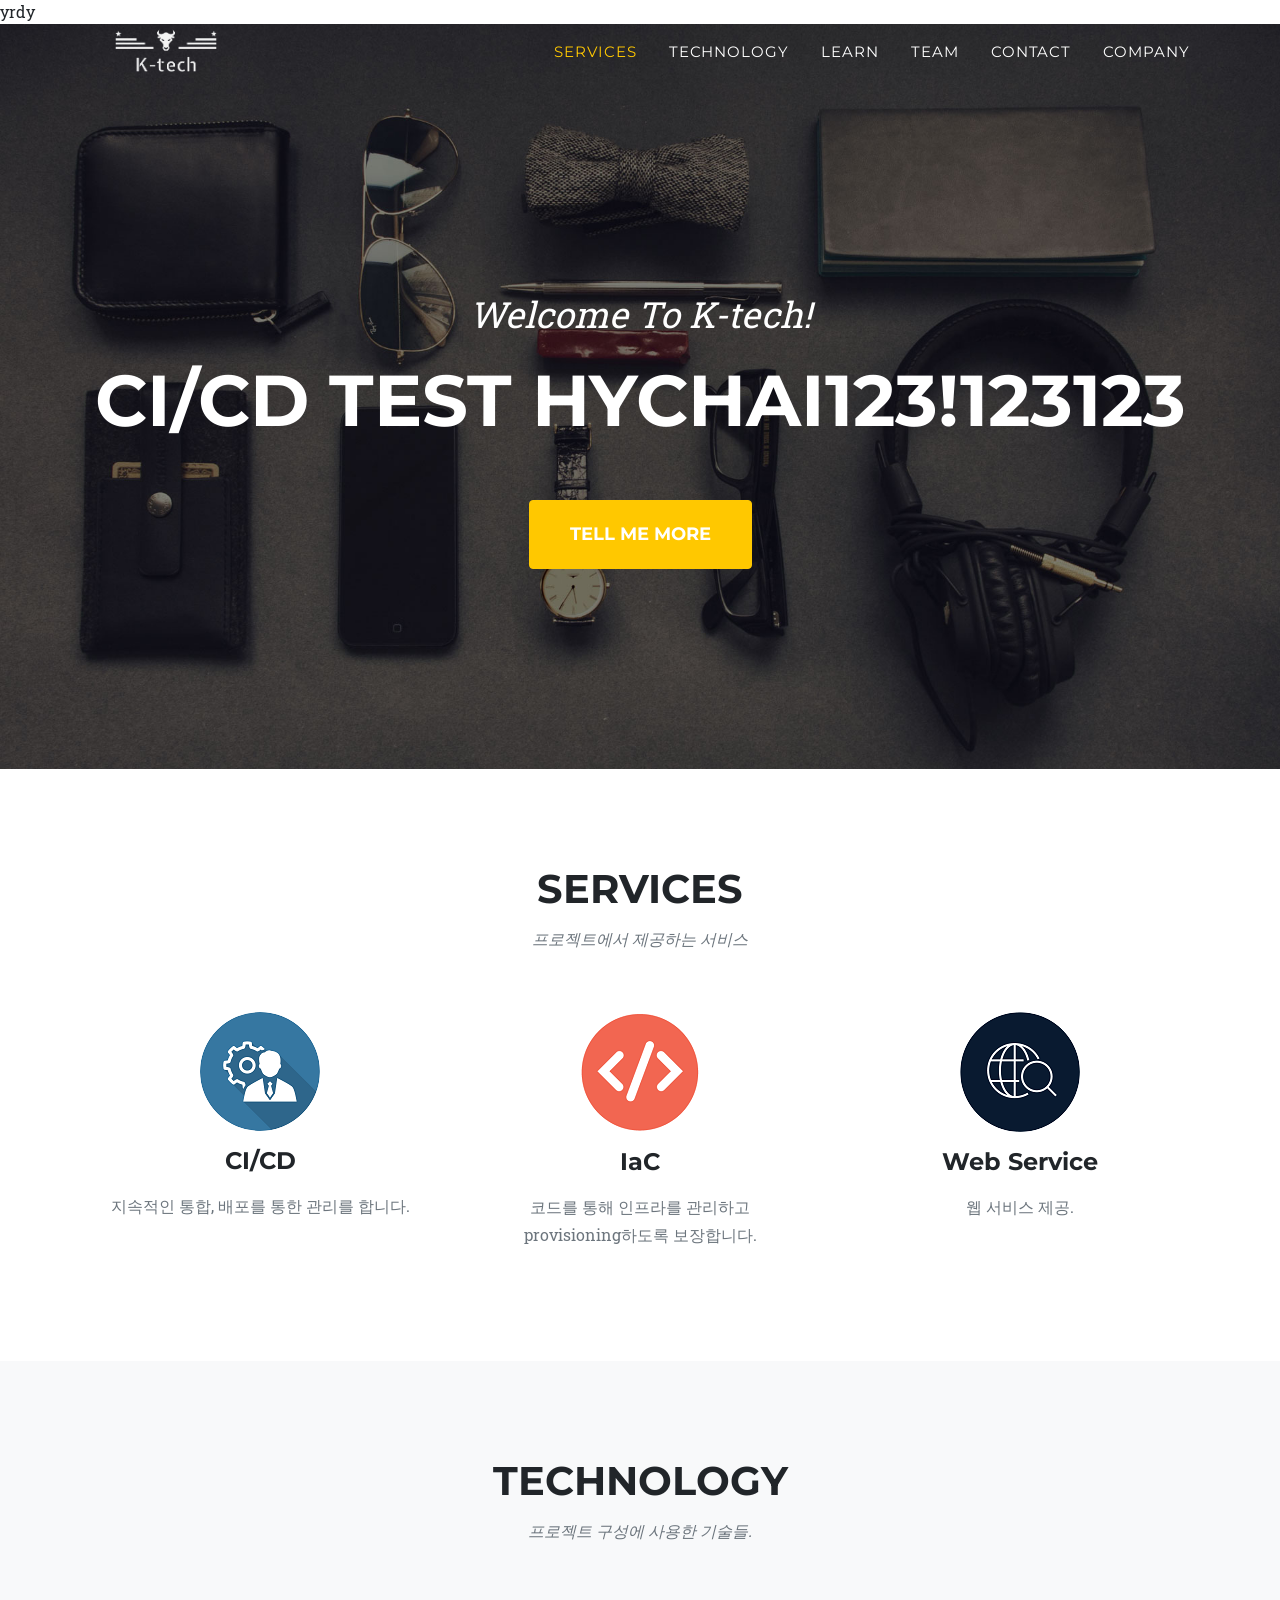
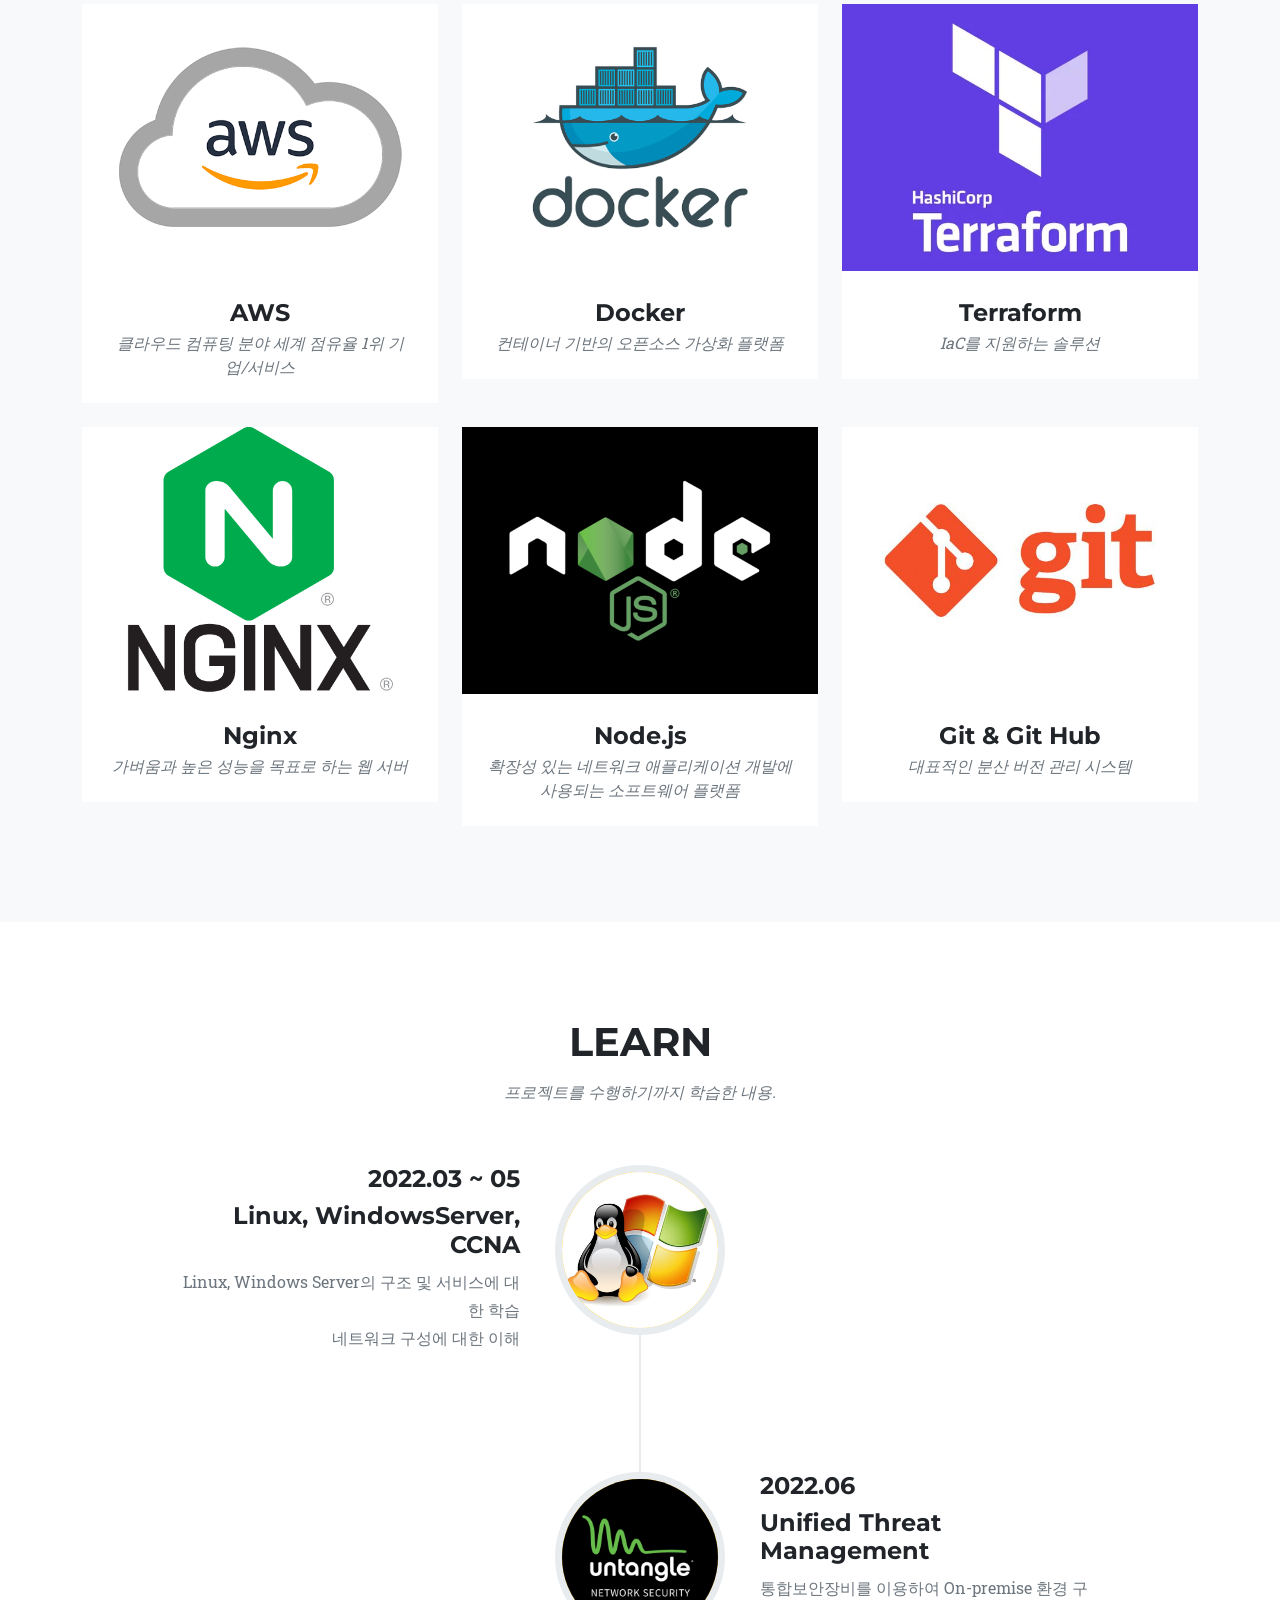
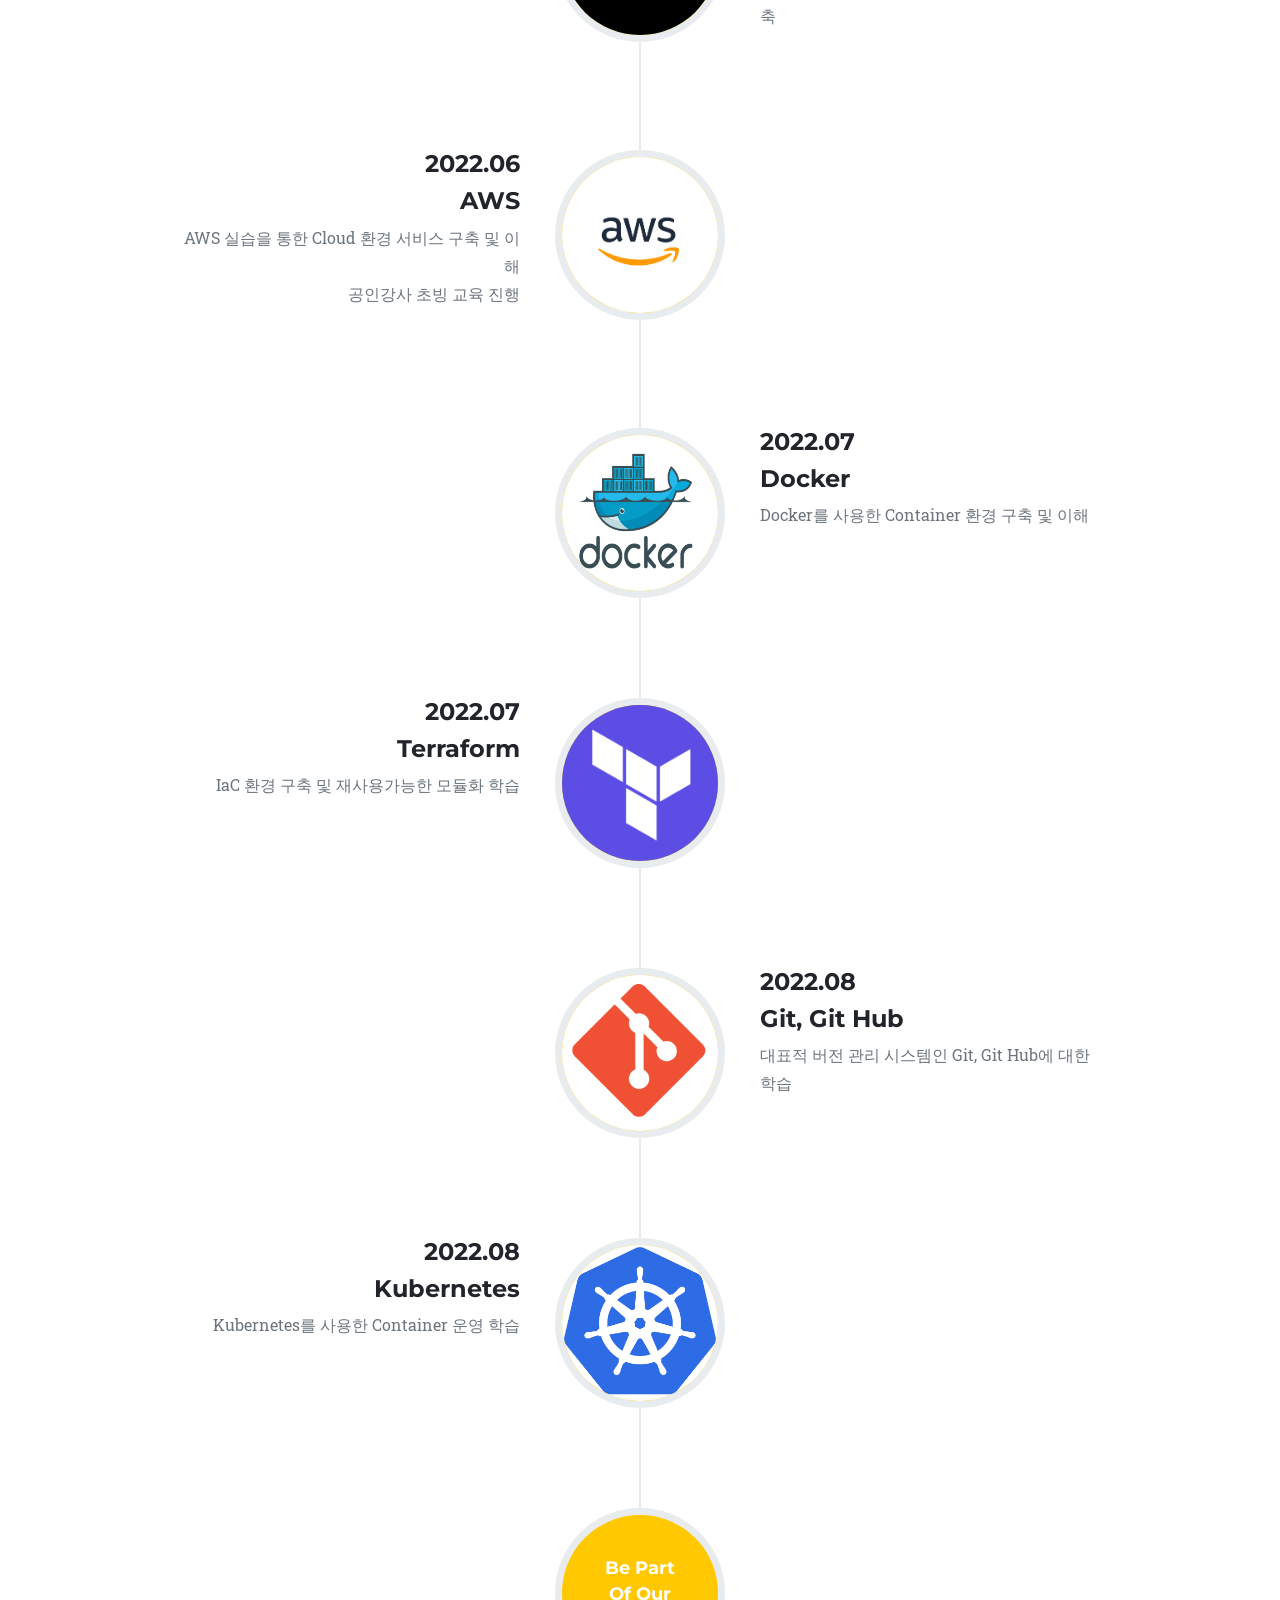
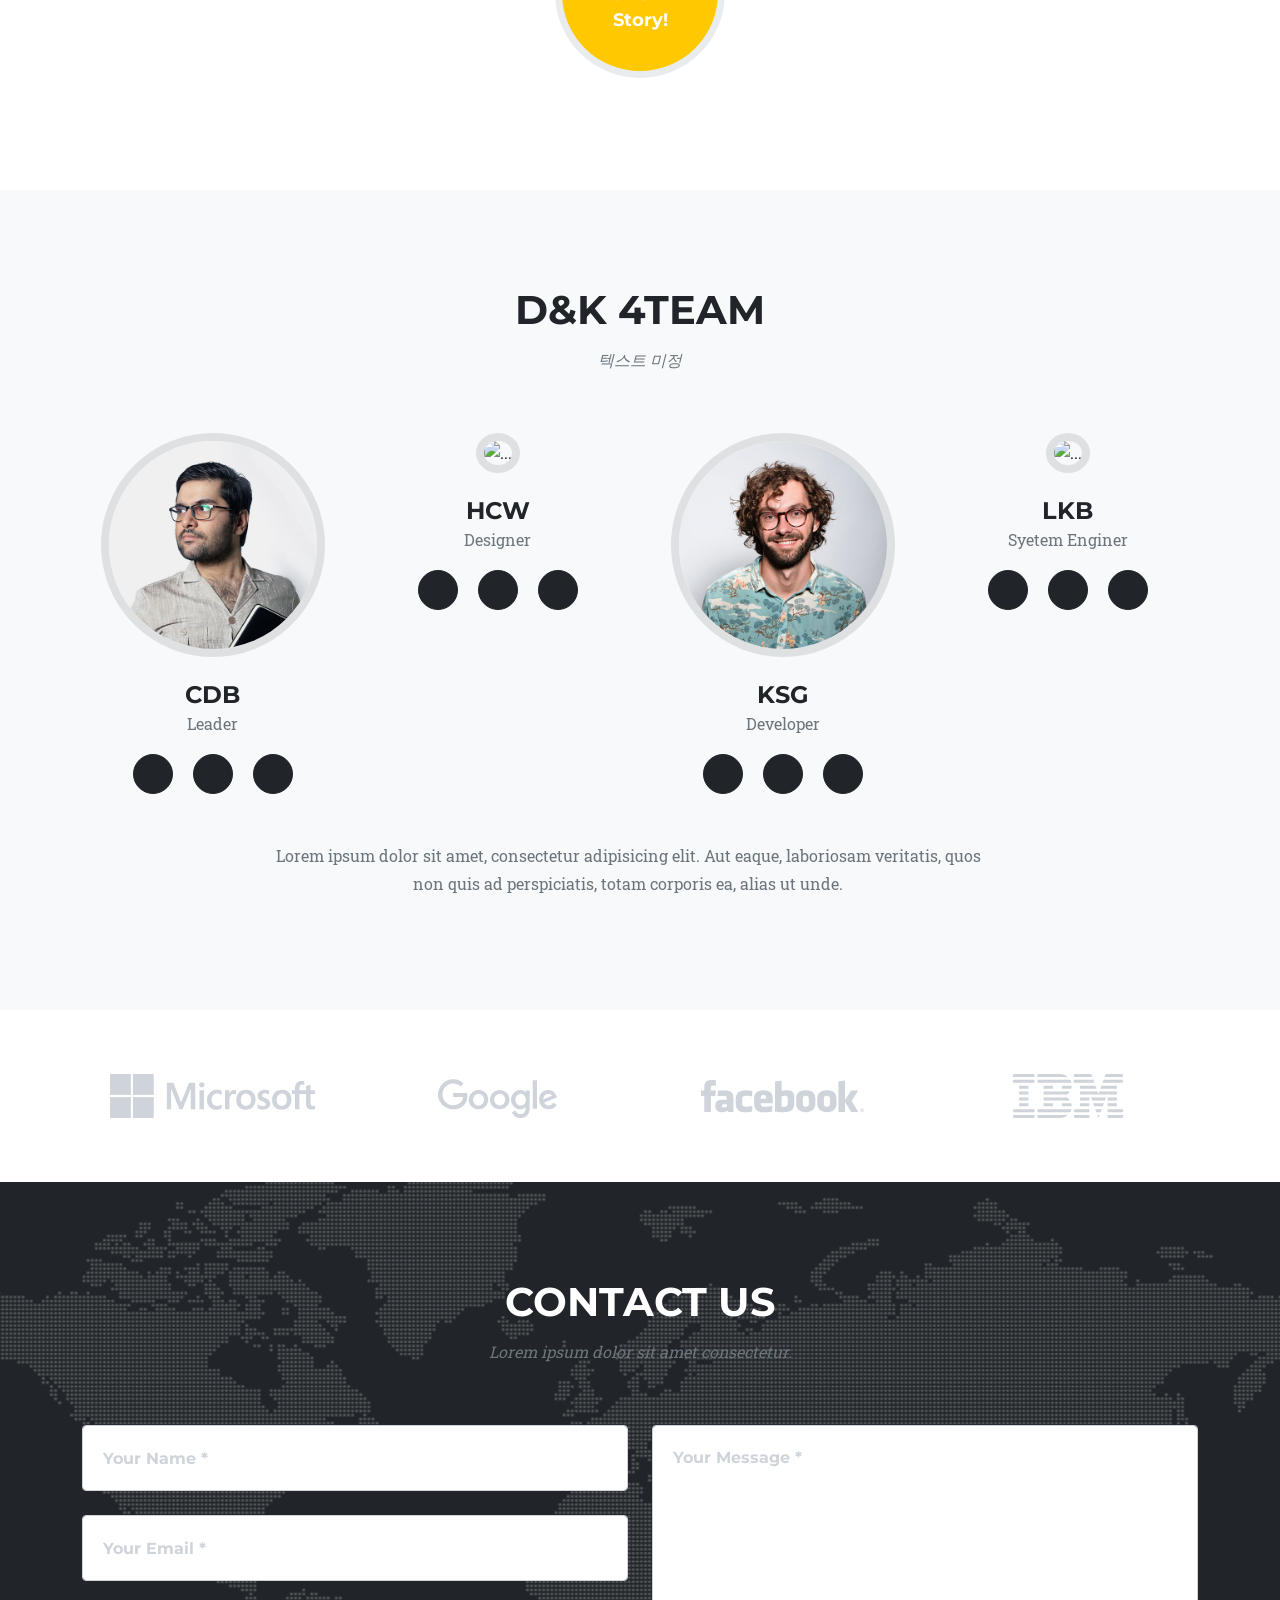
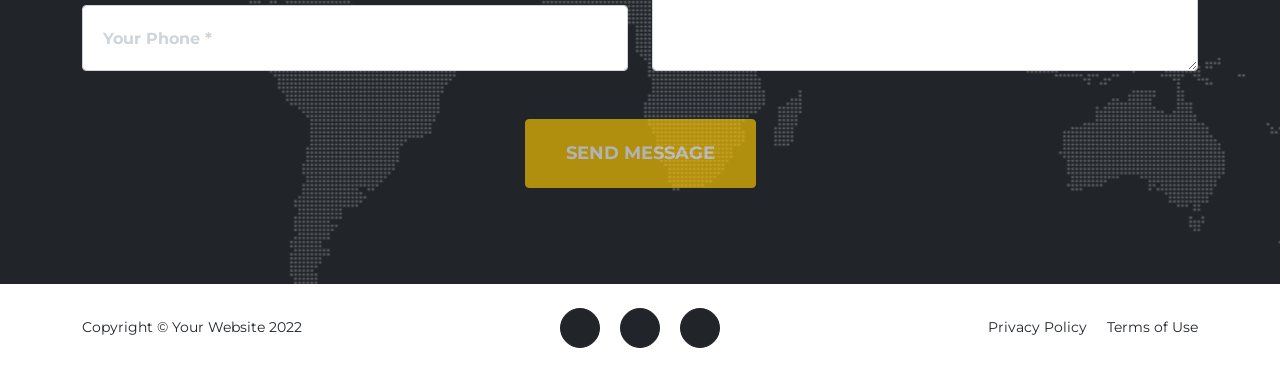
==== nginx/temp/index.html @ 3391a4c6 "Update index.html" ====
<!DOCTYPE html>
<html lang="en">
    <head>
        <meta charset="utf-8" />
        <meta name="viewport" content="width=device-width, initial-scale=1, shrink-to-fit=no" />
        <meta name="description" content="" />
        <meta name="author" content="" />
        <title>K-tech Company</title>
        <!-- Favicon-->
        <link rel="icon" type="image/x-icon" href="assets/favicon.ico" />
        <!-- Font Awesome icons (free version)-->
        <script src="https://use.fontawesome.com/releases/v6.1.0/js/all.js" crossorigin="anonymous"></script>
        <!-- Google fonts-->
        <link href="https://fonts.googleapis.com/css?family=Montserrat:400,700" rel="stylesheet" type="text/css" />
        <link href="https://fonts.googleapis.com/css?family=Roboto+Slab:400,100,300,700" rel="stylesheet" type="text/css" />yrdy
        <!-- Core theme CSS (includes Bootstrap)-->
        <link href="css/styles.css" rel="stylesheet" />
    </head>
    <body id="page-top">
        <!-- Navigation-->
        <nav class="navbar navbar-expand-lg navbar-dark fixed-top" id="mainNav">
            <div class="container">
                <a class="navbar-brand" href="#page-top"><img src="assets/img/logo.png" alt="..." /></a>
                <button class="navbar-toggler" type="button" data-bs-toggle="collapse" data-bs-target="#navbarResponsive" aria-controls="navbarResponsive" aria-expanded="false" aria-label="Toggle navigation">
                    Menu
                    <i class="fas fa-bars ms-1"></i>
                </button>
                <div class="collapse navbar-collapse" id="navbarResponsive">
                    <ul class="navbar-nav text-uppercase ms-auto py-4 py-lg-0">
                        <li class="nav-item"><a class="nav-link" href="#services">Services</a></li>
                        <li class="nav-item"><a class="nav-link" href="#portfolio">Technology</a></li>
                        <li class="nav-item"><a class="nav-link" href="#about">LEARN</a></li>
                        <li class="nav-item"><a class="nav-link" href="#team">Team</a></li>
                        <li class="nav-item"><a class="nav-link" href="#contact">Contact</a></li>
			<li class="nav-item"><a class="nav-link" href="login.html">Company</a></li>
                    </ul>
                </div>
            </div>
        </nav>
        <!-- Masthead-->
        <header class="masthead">
            <div class="container">
                <div class="masthead-subheading">Welcome To K-tech!</div>
                <div class="masthead-heading text-uppercase">CI/CD test hychai123!123123</div>
                <a class="btn btn-primary btn-xl text-uppercase" href="#services">Tell Me More</a>
            </div>
        </header>
        <!-- Services-->
        <section class="page-section" id="services">
            <div class="container">
                <div class="text-center">
                    <h2 class="section-heading text-uppercase">Services</h2>
                    <h3 class="section-subheading text-muted">프로젝트에서 제공하는 서비스</h3>
                </div>
                <div class="row text-center">
<!--                     <div class="col-md-4">
                        <span class="fa-stack fa-4x">
                            <i class="fas fa-circle fa-stack-2x text-primary"></i>
                            <i class="fas fa-shopping-cart fa-stack-1x fa-inverse"></i>
                        </span>
                        <h4 class="my-3">CI/CD</h4>
                        <p class="text-muted">지속적인 통합, 배포를 통한 관리를 합니다.</p>
                    </div>
                    <div class="col-md-4">
                        <span class="fa-stack fa-4x">
                            <i class="fas fa-circle fa-stack-2x text-primary"></i>
                            <i class="fas fa-laptop fa-stack-1x fa-inverse"></i>
                        </span>
                        <h4 class="my-3">IaC</h4>
                        <p class="text-muted">코드를 통해 인프라를 관리하고 provisioning하도록 보장합니다.</p>
                    </div>
                    <div class="col-md-4">
                        <span class="fa-stack fa-4x">
                            <i class="fas fa-circle fa-stack-2x text-primary"></i>
                            <i class="fas fa-lock fa-stack-1x fa-inverse"></i>
                        </span>
                        <h4 class="my-3">Web Service</h4>
                        <p class="text-muted">웹 서비스 제공.</p>
                    </div> -->
                    <div class="col-md-4">
                        <div class="timeline-image"><img class="rounded-circle img-fluid" src="assets/img/service/manage.png" alt="..." /></div>
                        <h4 class="my-3">CI/CD</h4>
                        <p class="text-muted">지속적인 통합, 배포를 통한 관리를 합니다.</p>
                    </div>
                    <div class="col-md-4">
                        <div class="timeline-image"><img class="rounded-circle img-fluid" src="assets/img/service/code.png" alt="..." /></div>
                        <h4 class="my-3">IaC</h4>
                        <p class="text-muted">코드를 통해 인프라를 관리하고<br> provisioning하도록 보장합니다.</p>
                    </div>
                    <div class="col-md-4">
                        <div class="timeline-image"><img class="rounded-circle img-fluid" src="assets/img/service/websvc.png" alt="..." /></div>
                        <h4 class="my-3">Web Service</h4>
                        <p class="text-muted">웹 서비스 제공.</p>
                    </div>
                </div>
            </div>
        </section>
        <!-- Portfolio Grid-->
        <section class="page-section bg-light" id="portfolio">
            <div class="container">
                <div class="text-center">
                    <h2 class="section-heading text-uppercase">Technology</h2>
                    <h3 class="section-subheading text-muted">프로젝트 구성에 사용한 기술들.</h3>
                </div>
                <div class="row">
                    <div class="col-lg-4 col-sm-6 mb-4">
                        <!-- Portfolio item 1-->
                        <div class="portfolio-item">
                            <a class="portfolio-link" data-bs-toggle="modal" href="#portfolioModal1">
                                <div class="portfolio-hover">
                                    <div class="portfolio-hover-content"><i class="fas fa-plus fa-3x"></i></div>
                                </div>
                                <img class="img-fluid" src="assets/img/portfolio/awsc.png" alt="..." />
                            </a>
                            <div class="portfolio-caption">
                                <div class="portfolio-caption-heading">AWS</div>
                                <div class="portfolio-caption-subheading text-muted">클라우드 컴퓨팅 분야 세계 점유율 1위 기업/서비스</div>
                            </div>
                        </div>
                    </div>
                    <div class="col-lg-4 col-sm-6 mb-4">
                        <!-- Portfolio item 2-->
                        <div class="portfolio-item">
                            <a class="portfolio-link" data-bs-toggle="modal" href="#portfolioModal2">
                                <div class="portfolio-hover">
                                    <div class="portfolio-hover-content"><i class="fas fa-plus fa-3x"></i></div>
                                </div>
                                <img class="img-fluid" src="assets/img/portfolio/docker.png" alt="..." />
                            </a>
                            <div class="portfolio-caption">
                                <div class="portfolio-caption-heading">Docker</div>
                                <div class="portfolio-caption-subheading text-muted">컨테이너 기반의 오픈소스 가상화 플랫폼</div>
                            </div>
                        </div>
                    </div>
                    <div class="col-lg-4 col-sm-6 mb-4">
                        <!-- Portfolio item 3-->
                        <div class="portfolio-item">
                            <a class="portfolio-link" data-bs-toggle="modal" href="#portfolioModal3">
                                <div class="portfolio-hover">
                                    <div class="portfolio-hover-content"><i class="fas fa-plus fa-3x"></i></div>
                                </div>
                                <img class="img-fluid" src="assets/img/portfolio/terra.png" alt="..." />
                            </a>
                            <div class="portfolio-caption">
                                <div class="portfolio-caption-heading">Terraform</div>
                                <div class="portfolio-caption-subheading text-muted">IaC를 지원하는 솔루션</div>
                            </div>
                        </div>
                    </div>
                    <div class="col-lg-4 col-sm-6 mb-4 mb-lg-0">
                        <!-- Portfolio item 4-->
                        <div class="portfolio-item">
                            <a class="portfolio-link" data-bs-toggle="modal" href="#portfolioModal4">
                                <div class="portfolio-hover">
                                    <div class="portfolio-hover-content"><i class="fas fa-plus fa-3x"></i></div>
                                </div>
                                <img class="img-fluid" src="assets/img/portfolio/nginx.png" alt="..." />
                            </a>
                            <div class="portfolio-caption">
                                <div class="portfolio-caption-heading">Nginx</div>
                                <div class="portfolio-caption-subheading text-muted">가벼움과 높은 성능을 목표로 하는 웹 서버 </div>
                            </div>
                        </div>
                    </div>
                    <div class="col-lg-4 col-sm-6 mb-4 mb-sm-0">
                        <!-- Portfolio item 5-->
                        <div class="portfolio-item">
                            <a class="portfolio-link" data-bs-toggle="modal" href="#portfolioModal5">
                                <div class="portfolio-hover">
                                    <div class="portfolio-hover-content"><i class="fas fa-plus fa-3x"></i></div>
                                </div>
                                <img class="img-fluid" src="assets/img/portfolio/nodejs.png" alt="..." />
                            </a>
                            <div class="portfolio-caption">
                                <div class="portfolio-caption-heading">Node.js</div>
                                <div class="portfolio-caption-subheading text-muted">확장성 있는 네트워크 애플리케이션 개발에 <br>사용되는 소프트웨어 플랫폼</div>
                            </div>
                        </div>
                    </div>
                    <div class="col-lg-4 col-sm-6">
                        <!-- Portfolio item 6-->
                        <div class="portfolio-item">
                            <a class="portfolio-link" data-bs-toggle="modal" href="#portfolioModal6">
                                <div class="portfolio-hover">
                                    <div class="portfolio-hover-content"><i class="fas fa-plus fa-3x"></i></div>
                                </div>
                                <img class="img-fluid" src="assets/img/portfolio/git.png" alt="..." />
                            </a>
                            <div class="portfolio-caption">
                                <div class="portfolio-caption-heading">Git & Git Hub</div>
                                <div class="portfolio-caption-subheading text-muted">대표적인 분산 버전 관리 시스템</div>
                            </div>
                        </div>
                    </div>
                </div>
            </div>
        </section>
        <!-- About-->
        <section class="page-section" id="about">
            <div class="container">
                <div class="text-center">
                    <h2 class="section-heading text-uppercase">learn</h2>
                    <h3 class="section-subheading text-muted">프로젝트를 수행하기까지 학습한 내용.</h3>
                </div>
                <ul class="timeline">
                    <li>
                        <div class="timeline-image"><img class="rounded-circle img-fluid" src="assets/img/about/linwin.png" alt="..." /></div>
                        <div class="timeline-panel">
                            <div class="timeline-heading">
                                <h4>2022.03 ~ 05</h4>
                                <h4 class="subheading">Linux, WindowsServer, CCNA</h4>
                            </div>
                            <div class="timeline-body"><p class="text-muted">Linux, Windows Server의 구조 및 서비스에 대한 학습 <br>네트워크 구성에 대한 이해</p></div>
                        </div>
                    </li>
                    <li class="timeline-inverted">
                        <div class="timeline-image"><img class="rounded-circle img-fluid" src="assets/img/about/un.png" alt="..." /></div>
                        <div class="timeline-panel">
                            <div class="timeline-heading">
                                <h4>2022.06</h4>
                                <h4 class="subheading">Unified Threat Management</h4>
                            </div>
                            <div class="timeline-body"><p class="text-muted">통합보안장비를 이용하여 On-premise 환경 구축</p></div>
                        </div>
                    </li>
                    <li>
                        <div class="timeline-image"><img class="rounded-circle img-fluid" src="assets/img/about/awslogo.png" alt="..." /></div>
                        <div class="timeline-panel">
                            <div class="timeline-heading">
                                <h4>2022.06</h4>
                                <h4 class="subheading">AWS</h4>
                            </div>
                            <div class="timeline-body"><p class="text-muted">AWS 실습을 통한 Cloud 환경 서비스 구축 및 이해 <br>공인강사 초빙 교육 진행</p></div>
                        </div>
                    </li>
                    <li class="timeline-inverted">
                        <div class="timeline-image"><img class="rounded-circle img-fluid" src="assets/img/about/dockerlogo.png" alt="..." /></div>
                        <div class="timeline-panel">
                            <div class="timeline-heading">
                                <h4>2022.07</h4>
                                <h4 class="subheading">Docker</h4>
                            </div>
                            <div class="timeline-body"><p class="text-muted">Docker를 사용한 Container 환경 구축 및 이해</p></div>
                        </div>
                    </li>
                    <li>
                        <div class="timeline-image"><img class="rounded-circle img-fluid" src="assets/img/about/terralogo.png" alt="..." /></div>
                        <div class="timeline-panel">
                            <div class="timeline-heading">
                                <h4>2022.07</h4>
                                <h4 class="subheading">Terraform</h4>
                            </div>
                            <div class="timeline-body"><p class="text-muted">IaC 환경 구축 및 재사용가능한 모듈화 학습</p></div>
                        </div>
                    </li>
                    <li class="timeline-inverted">
                        <div class="timeline-image"><img class="rounded-circle img-fluid" src="assets/img/about/gitlogo.png" alt="..." /></div>
                        <div class="timeline-panel">
                            <div class="timeline-heading">
                                <h4>2022.08</h4>
                                <h4 class="subheading">Git, Git Hub</h4>
                            </div>
                            <div class="timeline-body"><p class="text-muted">대표적 버전 관리 시스템인 Git, Git Hub에 대한 학습</p></div>
                        </div>
                    </li>
                    <li>
                        <div class="timeline-image"><img class="rounded-circle img-fluid" src="assets/img/about/kubelogo.png" alt="..." /></div>
                        <div class="timeline-panel">
                            <div class="timeline-heading">
                                <h4>2022.08</h4>
                                <h4 class="subheading">Kubernetes</h4>
                            </div>
                            <div class="timeline-body"><p class="text-muted">Kubernetes를 사용한 Container 운영 학습</p></div>
                        </div>
                    </li>
                    <li class="timeline-inverted">
                        <div class="timeline-image">
                            <h4>
                                Be Part
                                <br />
                                Of Our
                                <br />
                                Story!
                            </h4>
                        </div>
                    </li>
                </ul>
            </div>
        </section>
        <!-- Team-->
        <section class="page-section bg-light" id="team">
            <div class="container">
                <div class="text-center">
                    <h2 class="section-heading text-uppercase">D&K 4Team</h2>
                    <h3 class="section-subheading text-muted">텍스트 미정</h3>
                </div>
                <div class="row">
                    <div class="col-lg-3">
                        <div class="team-member">
                            <img class="mx-auto rounded-circle" src="assets/img/team/1.jpg" alt="..." />
                            <h4>CDB</h4>
                            <p class="text-muted">Leader</p>
                            <a class="btn btn-dark btn-social mx-2" href="#!" aria-label="Parveen Anand Twitter Profile"><i class="fab fa-twitter"></i></a>
                            <a class="btn btn-dark btn-social mx-2" href="#!" aria-label="Parveen Anand Facebook Profile"><i class="fab fa-facebook-f"></i></a>
                            <a class="btn btn-dark btn-social mx-2" href="#!" aria-label="Parveen Anand LinkedIn Profile"><i class="fab fa-linkedin-in"></i></a>
                        </div>
                    </div>
                    <div class="col-lg-3">
                        <div class="team-member">
                            <img class="mx-auto rounded-circle" src="assets/img/team/5.jpg" alt="..." />
                            <h4>HCW</h4>
                            <p class="text-muted">Designer</p>
                            <a class="btn btn-dark btn-social mx-2" href="#!" aria-label="Diana Petersen Twitter Profile"><i class="fab fa-twitter"></i></a>
                            <a class="btn btn-dark btn-social mx-2" href="#!" aria-label="Diana Petersen Facebook Profile"><i class="fab fa-facebook-f"></i></a>
                            <a class="btn btn-dark btn-social mx-2" href="https://hongcw13.tistory.com/"target='_blank' aria-label="Diana Petersen LinkedIn Profile"><i class="fab fa-linkedin-in"></i></a>
                        </div>
                    </div>
                    <div class="col-lg-3">
                        <div class="team-member">
                            <img class="mx-auto rounded-circle" src="assets/img/team/3.jpg" alt="..." />
                            <h4>KSG</h4>
                            <p class="text-muted">Developer</p>
                            <a class="btn btn-dark btn-social mx-2" href="#!" aria-label="Larry Parker Twitter Profile"><i class="fab fa-twitter"></i></a>
                            <a class="btn btn-dark btn-social mx-2" href="#!" aria-label="Larry Parker Facebook Profile"><i class="fab fa-facebook-f"></i></a>
                            <a class="btn btn-dark btn-social mx-2" href="#!" aria-label="Larry Parker LinkedIn Profile"><i class="fab fa-linkedin-in"></i></a>
                        </div>
                    </div>
                    <div class="col-lg-3">
                        <div class="team-member">
                            <img class="mx-auto rounded-circle" src="assets/img/team/4.jpg" alt="..." />
                            <h4>LKB</h4>
                            <p class="text-muted">Syetem Enginer</p>
                            <a class="btn btn-dark btn-social mx-2" href="#!" aria-label="Larry Parker Twitter Profile"><i class="fab fa-twitter"></i></a>
                            <a class="btn btn-dark btn-social mx-2" href="#!" aria-label="Larry Parker Facebook Profile"><i class="fab fa-facebook-f"></i></a>
                            <a class="btn btn-dark btn-social mx-2" href="#!" aria-label="Larry Parker LinkedIn Profile"><i class="fab fa-linkedin-in"></i></a>
                        </div>
                    </div>
                <div class="row">
                    <div class="col-lg-8 mx-auto text-center"><p class="large text-muted">Lorem ipsum dolor sit amet, consectetur adipisicing elit. Aut eaque, laboriosam veritatis, quos non quis ad perspiciatis, totam corporis ea, alias ut unde.</p></div>
                </div>
            </div>
        </section>
        <!-- Clients-->
        <div class="py-5">
            <div class="container">
                <div class="row align-items-center">
                    <div class="col-md-3 col-sm-6 my-3">
                        <a href="#!"><img class="img-fluid img-brand d-block mx-auto" src="assets/img/logos/microsoft.svg" alt="..." aria-label="Microsoft Logo" /></a>
                    </div>
                    <div class="col-md-3 col-sm-6 my-3">
                        <a href="#!"><img class="img-fluid img-brand d-block mx-auto" src="assets/img/logos/google.svg" alt="..." aria-label="Google Logo" /></a>
                    </div>
                    <div class="col-md-3 col-sm-6 my-3">
                        <a href="#!"><img class="img-fluid img-brand d-block mx-auto" src="assets/img/logos/facebook.svg" alt="..." aria-label="Facebook Logo" /></a>
                    </div>
                    <div class="col-md-3 col-sm-6 my-3">
                        <a href="#!"><img class="img-fluid img-brand d-block mx-auto" src="assets/img/logos/ibm.svg" alt="..." aria-label="IBM Logo" /></a>
                    </div>
                </div>
            </div>
        </div>
        <!-- Contact-->
        <section class="page-section" id="contact">
            <div class="container">
                <div class="text-center">
                    <h2 class="section-heading text-uppercase">Contact Us</h2>
                    <h3 class="section-subheading text-muted">Lorem ipsum dolor sit amet consectetur.</h3>
                </div>
                <!-- * * * * * * * * * * * * * * *-->
                <!-- * * SB Forms Contact Form * *-->
                <!-- * * * * * * * * * * * * * * *-->
                <!-- This form is pre-integrated with SB Forms.-->
                <!-- To make this form functional, sign up at-->
                <!-- https://startbootstrap.com/solution/contact-forms-->
                <!-- to get an API token!-->
                <form id="contactForm" data-sb-form-api-token="API_TOKEN">
                    <div class="row align-items-stretch mb-5">
                        <div class="col-md-6">
                            <div class="form-group">
                                <!-- Name input-->
                                <input class="form-control" id="name" type="text" placeholder="Your Name *" data-sb-validations="required" />
                                <div class="invalid-feedback" data-sb-feedback="name:required">A name is required.</div>
                            </div>
                            <div class="form-group">
                                <!-- Email address input-->
                                <input class="form-control" id="email" type="email" placeholder="Your Email *" data-sb-validations="required,email" />
                                <div class="invalid-feedback" data-sb-feedback="email:required">An email is required.</div>
                                <div class="invalid-feedback" data-sb-feedback="email:email">Email is not valid.</div>
                            </div>
                            <div class="form-group mb-md-0">
                                <!-- Phone number input-->
                                <input class="form-control" id="phone" type="tel" placeholder="Your Phone *" data-sb-validations="required" />
                                <div class="invalid-feedback" data-sb-feedback="phone:required">A phone number is required.</div>
                            </div>
                        </div>
                        <div class="col-md-6">
                            <div class="form-group form-group-textarea mb-md-0">
                                <!-- Message input-->
                                <textarea class="form-control" id="message" placeholder="Your Message *" data-sb-validations="required"></textarea>
                                <div class="invalid-feedback" data-sb-feedback="message:required">A message is required.</div>
                            </div>
                        </div>
                    </div>
                    <!-- Submit success message-->
                    <!---->
                    <!-- This is what your users will see when the form-->
                    <!-- has successfully submitted-->
                    <div class="d-none" id="submitSuccessMessage">
                        <div class="text-center text-white mb-3">
                            <div class="fw-bolder">Form submission successful!</div>
                            To activate this form, sign up at
                            <br />
                            <a href="https://startbootstrap.com/solution/contact-forms">https://startbootstrap.com/solution/contact-forms</a>
                        </div>
                    </div>
                    <!-- Submit error message-->
                    <!---->
                    <!-- This is what your users will see when there is-->
                    <!-- an error submitting the form-->
                    <div class="d-none" id="submitErrorMessage"><div class="text-center text-danger mb-3">Error sending message!</div></div>
                    <!-- Submit Button-->
                    <div class="text-center"><button class="btn btn-primary btn-xl text-uppercase disabled" id="submitButton" type="submit">Send Message</button></div>
                </form>
            </div>
        </section>
        <!-- Footer-->
        <footer class="footer py-4">
            <div class="container">
                <div class="row align-items-center">
                    <div class="col-lg-4 text-lg-start">Copyright &copy; Your Website 2022</div>
                    <div class="col-lg-4 my-3 my-lg-0">
                        <a class="btn btn-dark btn-social mx-2" href="#!" aria-label="Twitter"><i class="fab fa-twitter"></i></a>
                        <a class="btn btn-dark btn-social mx-2" href="#!" aria-label="Facebook"><i class="fab fa-facebook-f"></i></a>
                        <a class="btn btn-dark btn-social mx-2" href="#!" aria-label="LinkedIn"><i class="fab fa-linkedin-in"></i></a>
                    </div>
                    <div class="col-lg-4 text-lg-end">
                        <a class="link-dark text-decoration-none me-3" href="#!">Privacy Policy</a>
                        <a class="link-dark text-decoration-none" href="#!">Terms of Use</a>
                    </div>
                </div>
            </div>
        </footer>
        <!-- Portfolio Modals-->
        <!-- Portfolio item 1 modal popup-->
        <div class="portfolio-modal modal fade" id="portfolioModal1" tabindex="-1" role="dialog" aria-hidden="true">
            <div class="modal-dialog">
                <div class="modal-content">
                    <div class="close-modal" data-bs-dismiss="modal"><img src="assets/img/close-icon.svg" alt="Close modal" /></div>
                    <div class="container">
                        <div class="row justify-content-center">
                            <div class="col-lg-8">
                                <div class="modal-body">
                                    <!-- Project details-->
                                    <h2 class="text-uppercase">AWS</h2>
                                    <p class="item-intro text-muted">클라우드 컴퓨팅 분야 세계 점유율 1위 기업/서비스</p>
                                    <img class="img-fluid d-block mx-auto" src="assets/img/portfolio/awsc.png" alt="..." />
                                    <p>아마존 웹 서비스는 아마존닷컴의 클라우드 컴퓨팅 사업부이다. <br>아마존 웹 서비스는 다른 웹 사이트나 클라이언트측 응용 프로그램에 대해 온라인 서비스를 제공하고 있다.</p>
                                    <ul class="list-inline">
                                        <li>
                                            <strong>Client:</strong>
                                            Threads
                                        </li>
                                        <li>
                                            <strong>Category:</strong>
                                            Illustration
                                        </li>
                                    </ul>
                                    <button class="btn btn-primary btn-xl text-uppercase" data-bs-dismiss="modal" type="button">
                                        <i class="fas fa-xmark me-1"></i>
                                        Close Project
                                    </button>
                                </div>
                            </div>
                        </div>
                    </div>
                </div>
            </div>
        </div>
        <!-- Portfolio item 2 modal popup-->
        <div class="portfolio-modal modal fade" id="portfolioModal2" tabindex="-1" role="dialog" aria-hidden="true">
            <div class="modal-dialog">
                <div class="modal-content">
                    <div class="close-modal" data-bs-dismiss="modal"><img src="assets/img/close-icon.svg" alt="Close modal" /></div>
                    <div class="container">
                        <div class="row justify-content-center">
                            <div class="col-lg-8">
                                <div class="modal-body">
                                    <!-- Project details-->
                                    <h2 class="text-uppercase">Docker</h2>
                                    <p class="item-intro text-muted">컨테이너 기반의 오픈소스 가상화 플랫폼</p>
                                    <img class="img-fluid d-block mx-auto" src="assets/img/portfolio/docker.png" alt="..." />
                                    <p>Docker는 애플리케이션을 신속하게 구축, 테스트 및 배포할 수 있는 소프트웨어 플랫폼이다. <br>
                                        Docker는 소프트웨어를 컨테이너라는 표준화된 유닛으로 패키징하며, 이 컨테이너에는 <br>
                                        라이브러리, 시스템 도구, 코드, 런타임 등 소프트웨어를 실행하는데 필요한 모든 것이 포함되어 있다. <br>
<!--                                         Docker를 사용하면 환경에 구애받지 않고 애플리케이션을 신속하게 배포 및 확장할 수 있으며 <br>
                                        코드가 문제없이 실행될 것임을 확인할 수 있습니다.</p> -->
                                    <ul class="list-inline">
                                        <li>
                                            <strong>Client:</strong>
                                            Explore
                                        </li>
                                        <li>
                                            <strong>Category:</strong>
                                            Graphic Design
                                        </li>
                                    </ul>
                                    <button class="btn btn-primary btn-xl text-uppercase" data-bs-dismiss="modal" type="button">
                                        <i class="fas fa-xmark me-1"></i>
                                        Close Project
                                    </button>
                                </div>
                            </div>
                        </div>
                    </div>
                </div>
            </div>
        </div>
        <!-- Portfolio item 3 modal popup-->
        <div class="portfolio-modal modal fade" id="portfolioModal3" tabindex="-1" role="dialog" aria-hidden="true">
            <div class="modal-dialog">
                <div class="modal-content">
                    <div class="close-modal" data-bs-dismiss="modal"><img src="assets/img/close-icon.svg" alt="Close modal" /></div>
                    <div class="container">
                        <div class="row justify-content-center">
                            <div class="col-lg-8">
                                <div class="modal-body">
                                    <!-- Project details-->
                                    <h2 class="text-uppercase">Terraform</h2>
                                    <p class="item-intro text-muted">IaC를 지원하는 솔루션</p>
                                    <img class="img-fluid d-block mx-auto" src="assets/img/portfolio/terra.png" alt="..." />
                                    <p>테라폼은 HashiCorp가 개발한 오픈 소스 코드형 인프라스트럭처이다. <br>사용자는 HCL이라는 선언형 구성 언어나 선택적으로 JSON을 사용하여<br> 데이터 센터 인프라스트럭처를 정의하고 제공한다.</p>
                                    <ul class="list-inline">
                                        <li>
                                            <strong>Client:</strong>
                                            Finish
                                        </li>
                                        <li>
                                            <strong>Category:</strong>
                                            Identity
                                        </li>
                                    </ul>
                                    <button class="btn btn-primary btn-xl text-uppercase" data-bs-dismiss="modal" type="button">
                                        <i class="fas fa-xmark me-1"></i>
                                        Close Project
                                    </button>
                                </div>
                            </div>
                        </div>
                    </div>
                </div>
            </div>
        </div>
        <!-- Portfolio item 4 modal popup-->
        <div class="portfolio-modal modal fade" id="portfolioModal4" tabindex="-1" role="dialog" aria-hidden="true">
            <div class="modal-dialog">
                <div class="modal-content">
                    <div class="close-modal" data-bs-dismiss="modal"><img src="assets/img/close-icon.svg" alt="Close modal" /></div>
                    <div class="container">
                        <div class="row justify-content-center">
                            <div class="col-lg-8">
                                <div class="modal-body">
                                    <!-- Project details-->
                                    <h2 class="text-uppercase">Nginx</h2>
                                    <p class="item-intro text-muted">가벼움과 높은 성능을 목표로 하는 웹 서버</p>
                                    <img class="img-fluid d-block mx-auto" src="assets/img/portfolio/nginx.png" alt="..." />
                                    <p>Nginx는 웹 서버 소프트웨어로, 가벼움과 높은 성능을 목표로 한다.<br> 웹 서버, 리버스 프록시 및 메일 프록시 기능을 가진다.</p>
                                    <ul class="list-inline">
                                        <li>
                                            <strong>Client:</strong>
                                            Lines
                                        </li>
                                        <li>
                                            <strong>Category:</strong>
                                            Branding
                                        </li>
                                    </ul>
                                    <button class="btn btn-primary btn-xl text-uppercase" data-bs-dismiss="modal" type="button">
                                        <i class="fas fa-xmark me-1"></i>
                                        Close Project
                                    </button>
                                </div>
                            </div>
                        </div>
                    </div>
                </div>
            </div>
        </div>
        <!-- Portfolio item 5 modal popup-->
        <div class="portfolio-modal modal fade" id="portfolioModal5" tabindex="-1" role="dialog" aria-hidden="true">
            <div class="modal-dialog">
                <div class="modal-content">
                    <div class="close-modal" data-bs-dismiss="modal"><img src="assets/img/close-icon.svg" alt="Close modal" /></div>
                    <div class="container">
                        <div class="row justify-content-center">
                            <div class="col-lg-8">
                                <div class="modal-body">
                                    <!-- Project details-->
                                    <h2>Node.js</h2>
                                    <p class="item-intro text-muted">확장성 있는 네트워크 애플리케이션 개발에 사용되는 소프트웨어 플랫폼</p>
                                    <img class="img-fluid d-block mx-auto" src="assets/img/portfolio/nodejs.png" alt="..." />
                                    <p>Node.js는 확장성 있는 네트워크 애플리케이션 개발에 사용되는 소프트웨어 플랫폼이다.<br> 작성 언어로 자바스크립트를 활용하며 논블로킹 I/O와 단일 스레드 이벤트 루프를 통한 높은 처리 성능을 가지고 있다. </p>
                                    <ul class="list-inline">
                                        <li>
                                            <strong>Client:</strong>
                                            Southwest
                                        </li>
                                        <li>
                                            <strong>Category:</strong>
                                            Website Design
                                        </li>
                                    </ul>
                                    <button class="btn btn-primary btn-xl text-uppercase" data-bs-dismiss="modal" type="button">
                                        <i class="fas fa-xmark me-1"></i>
                                        Close Project
                                    </button>
                                </div>
                            </div>
                        </div>
                    </div>
                </div>
            </div>
        </div>
        <!-- Portfolio item 6 modal popup-->
        <div class="portfolio-modal modal fade" id="portfolioModal6" tabindex="-1" role="dialog" aria-hidden="true">
            <div class="modal-dialog">
                <div class="modal-content">
                    <div class="close-modal" data-bs-dismiss="modal"><img src="assets/img/close-icon.svg" alt="Close modal" /></div>
                    <div class="container">
                        <div class="row justify-content-center">
                            <div class="col-lg-8">
                                <div class="modal-body">
                                    <!-- Project details-->
                                    <h2 class="text-uppercase">Git, Github</h2>
                                    <p class="item-intro text-muted">대표적인 분산 버전 관리 시스템</p>
                                    <img class="img-fluid d-block mx-auto" src="assets/img/portfolio/git.png" alt="..." />
                                    <p>git은 컴퓨터 파일의 변경사항을 추적하고 여러 명의 사용자들 간에 <br>해당 파일들의 작업을 조율하기 위한 분산 버전 관리 시스템이다. <br>
                                        git hub는 분산 버전 관리 툴인 깃 저장소 호스팅을 지원하는 웹 서비스이다. </p>
                                    <ul class="list-inline">
                                        <li>
                                            <strong>Client:</strong>
                                            Window
                                        </li>
                                        <li>
                                            <strong>Category:</strong>
                                            Photography
                                        </li>
                                    </ul>
                                    <button class="btn btn-primary btn-xl text-uppercase" data-bs-dismiss="modal" type="button">
                                        <i class="fas fa-xmark me-1"></i>
                                        Close Project
                                    </button>
                                </div>
                            </div>
                        </div>
                    </div>
                </div>
            </div>
        </div>
        <!-- Bootstrap core JS-->
        <script src="https://cdn.jsdelivr.net/npm/bootstrap@5.1.3/dist/js/bootstrap.bundle.min.js"></script>
        <!-- Core theme JS-->
        <script src="js/scripts.js"></script>
        <!-- * * * * * * * * * * * * * * * * * * * * * * * * * * * * * * * * * * * * * * * *-->
        <!-- * *                               SB Forms JS                               * *-->
        <!-- * * Activate your form at https://startbootstrap.com/solution/contact-forms * *-->
        <!-- * * * * * * * * * * * * * * * * * * * * * * * * * * * * * * * * * * * * * * * *-->
        <script src="https://cdn.startbootstrap.com/sb-forms-latest.js"></script>
    </body>
</html>
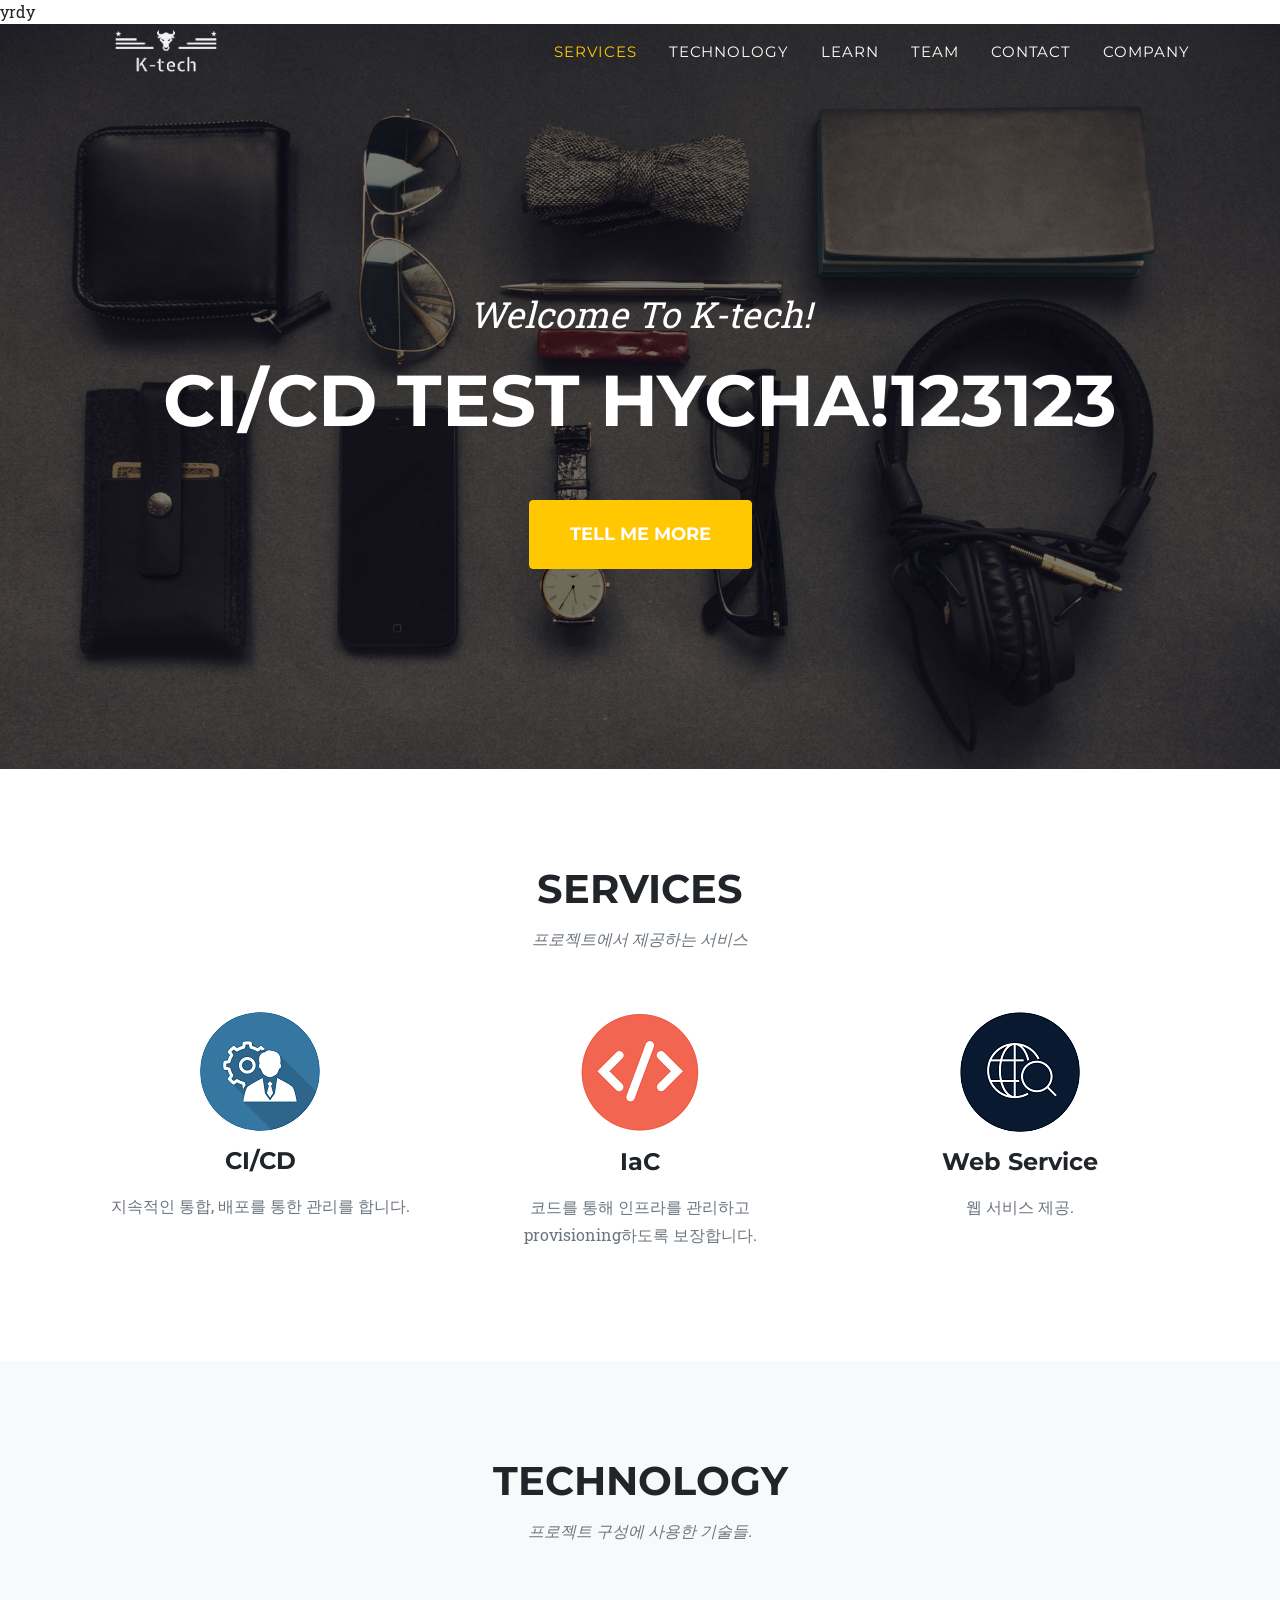
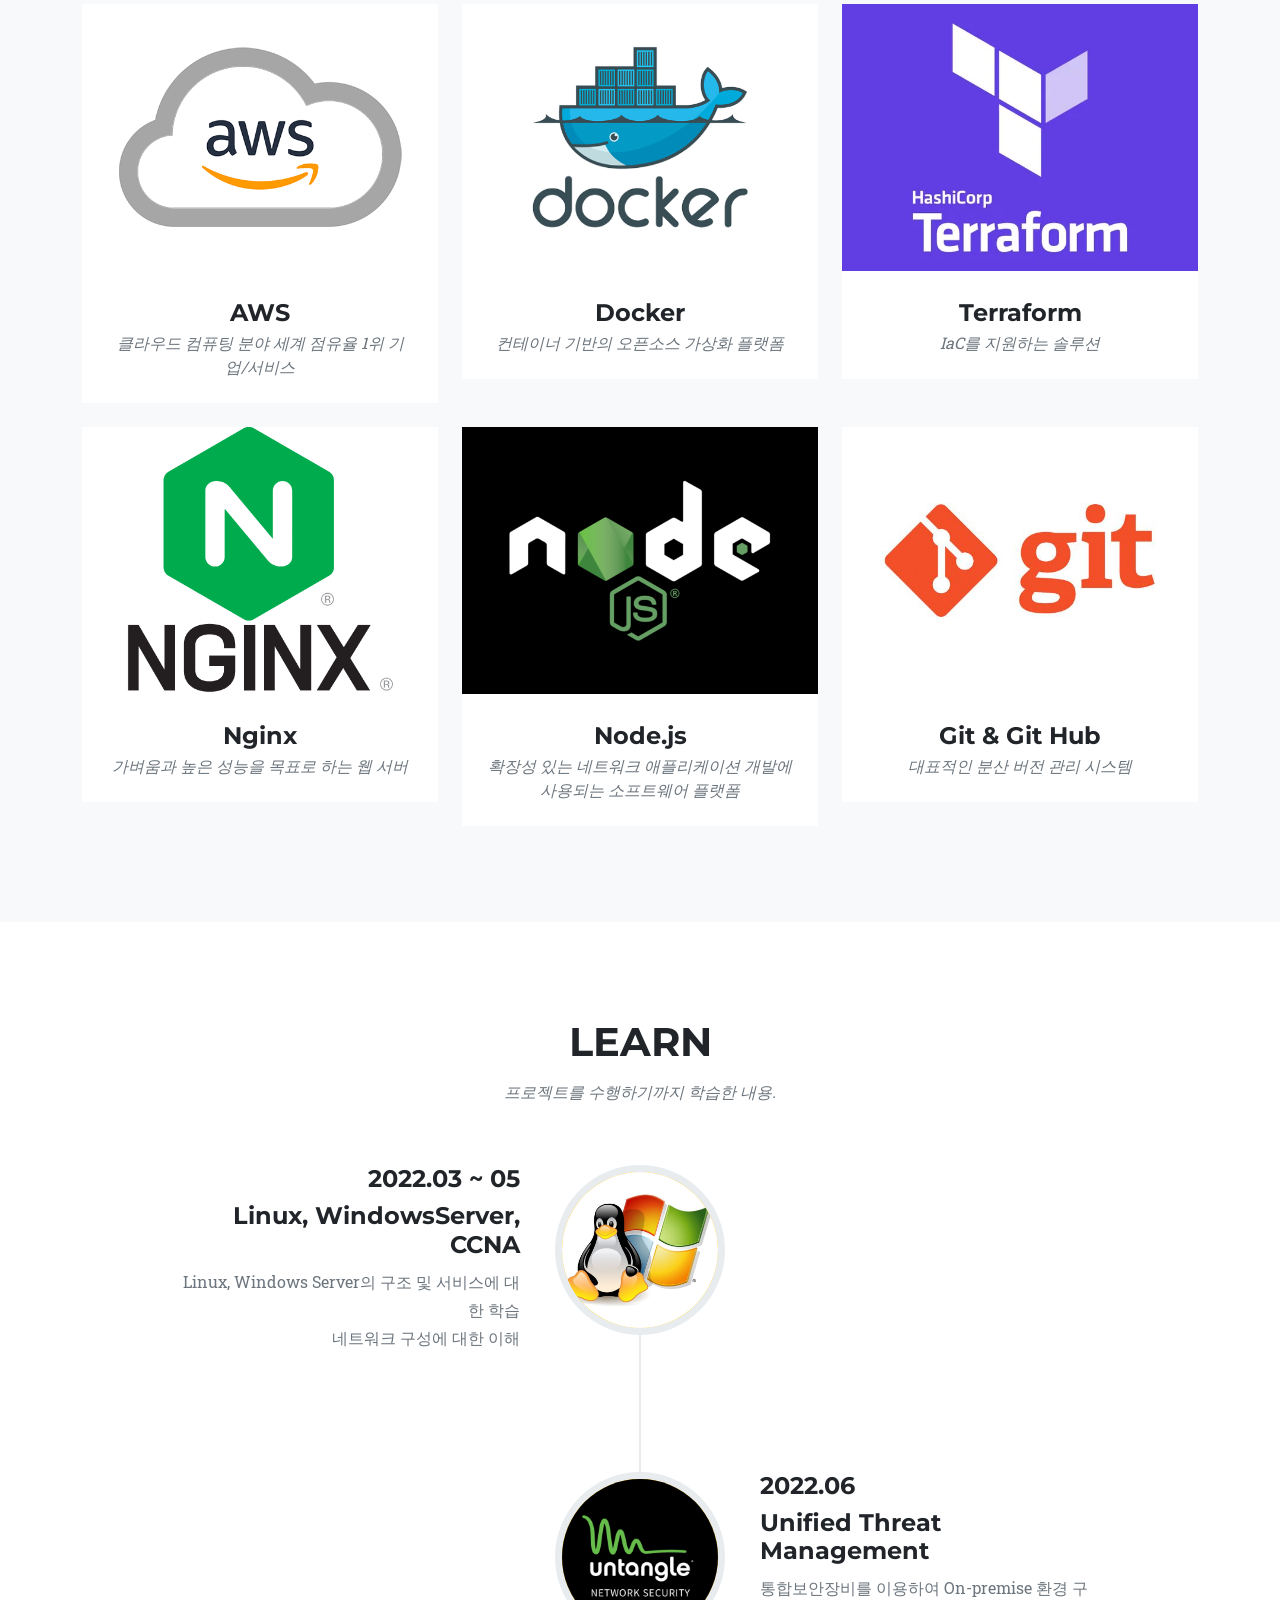
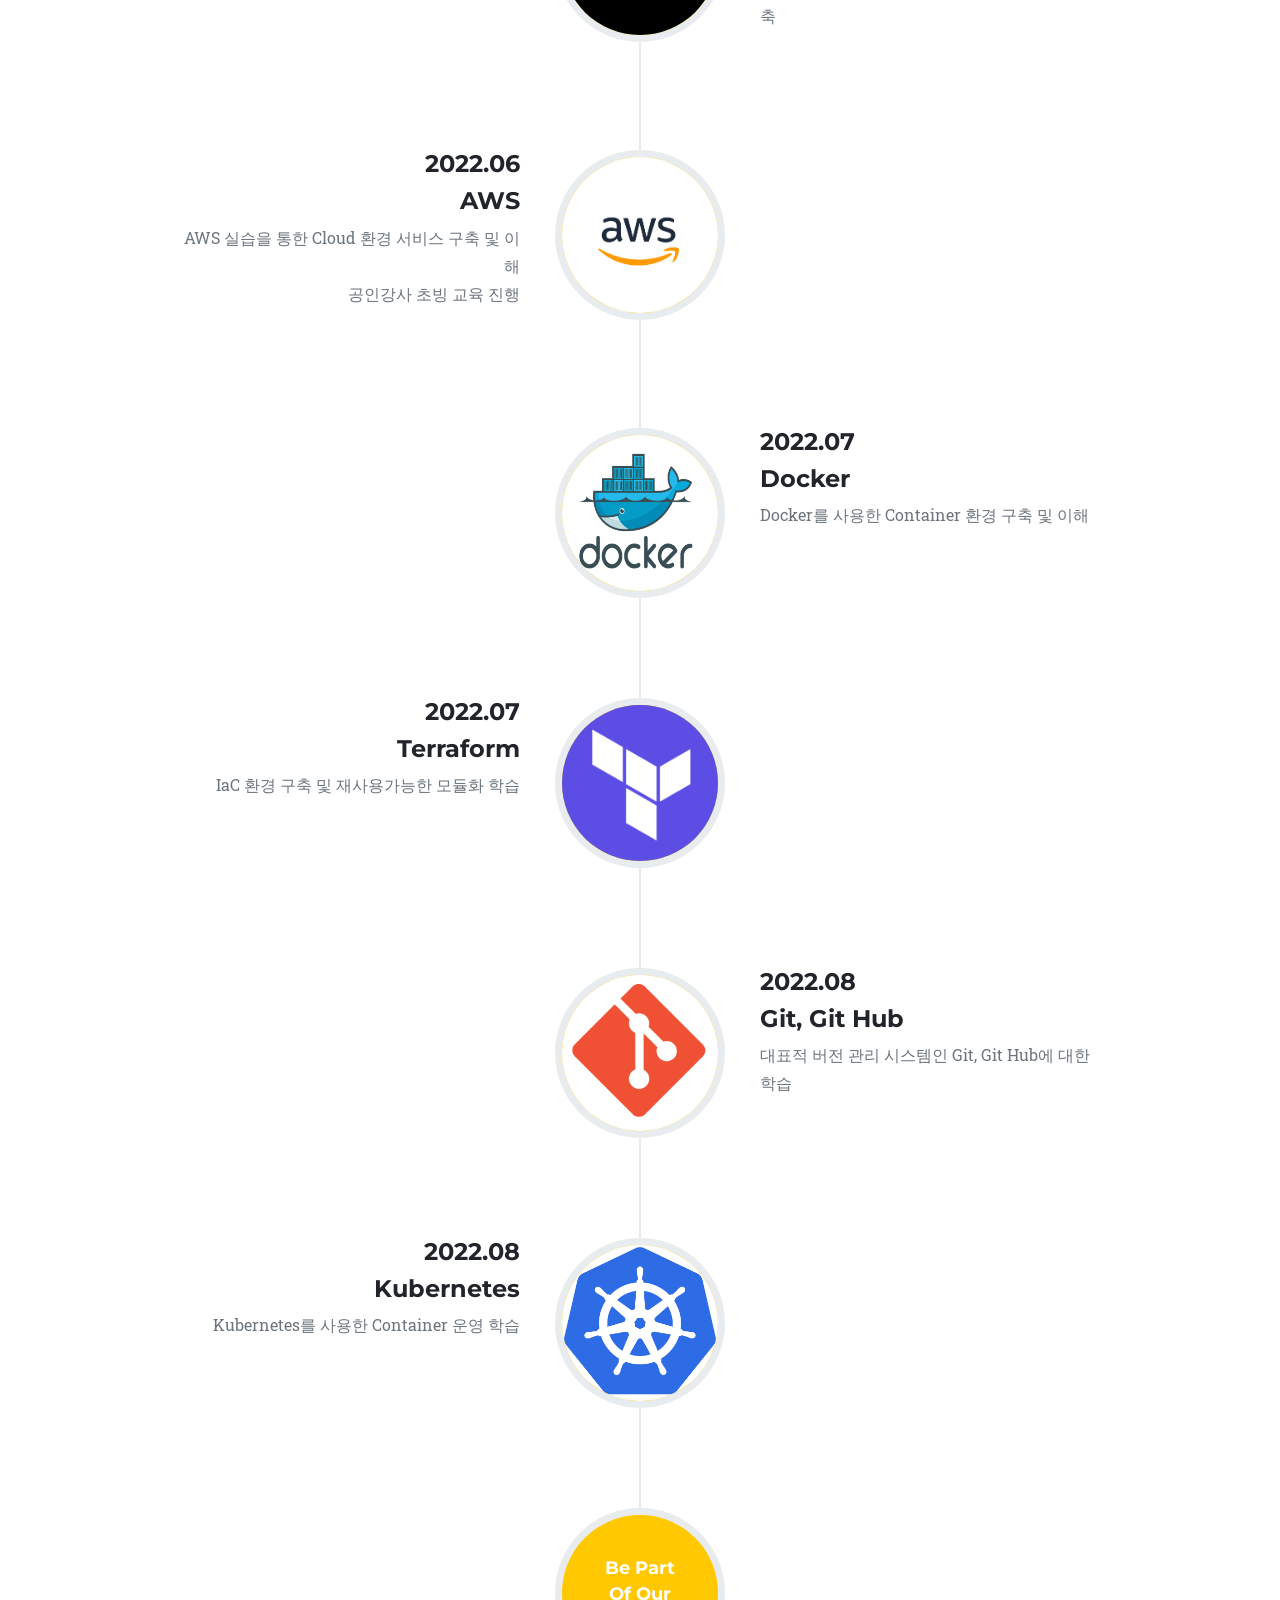
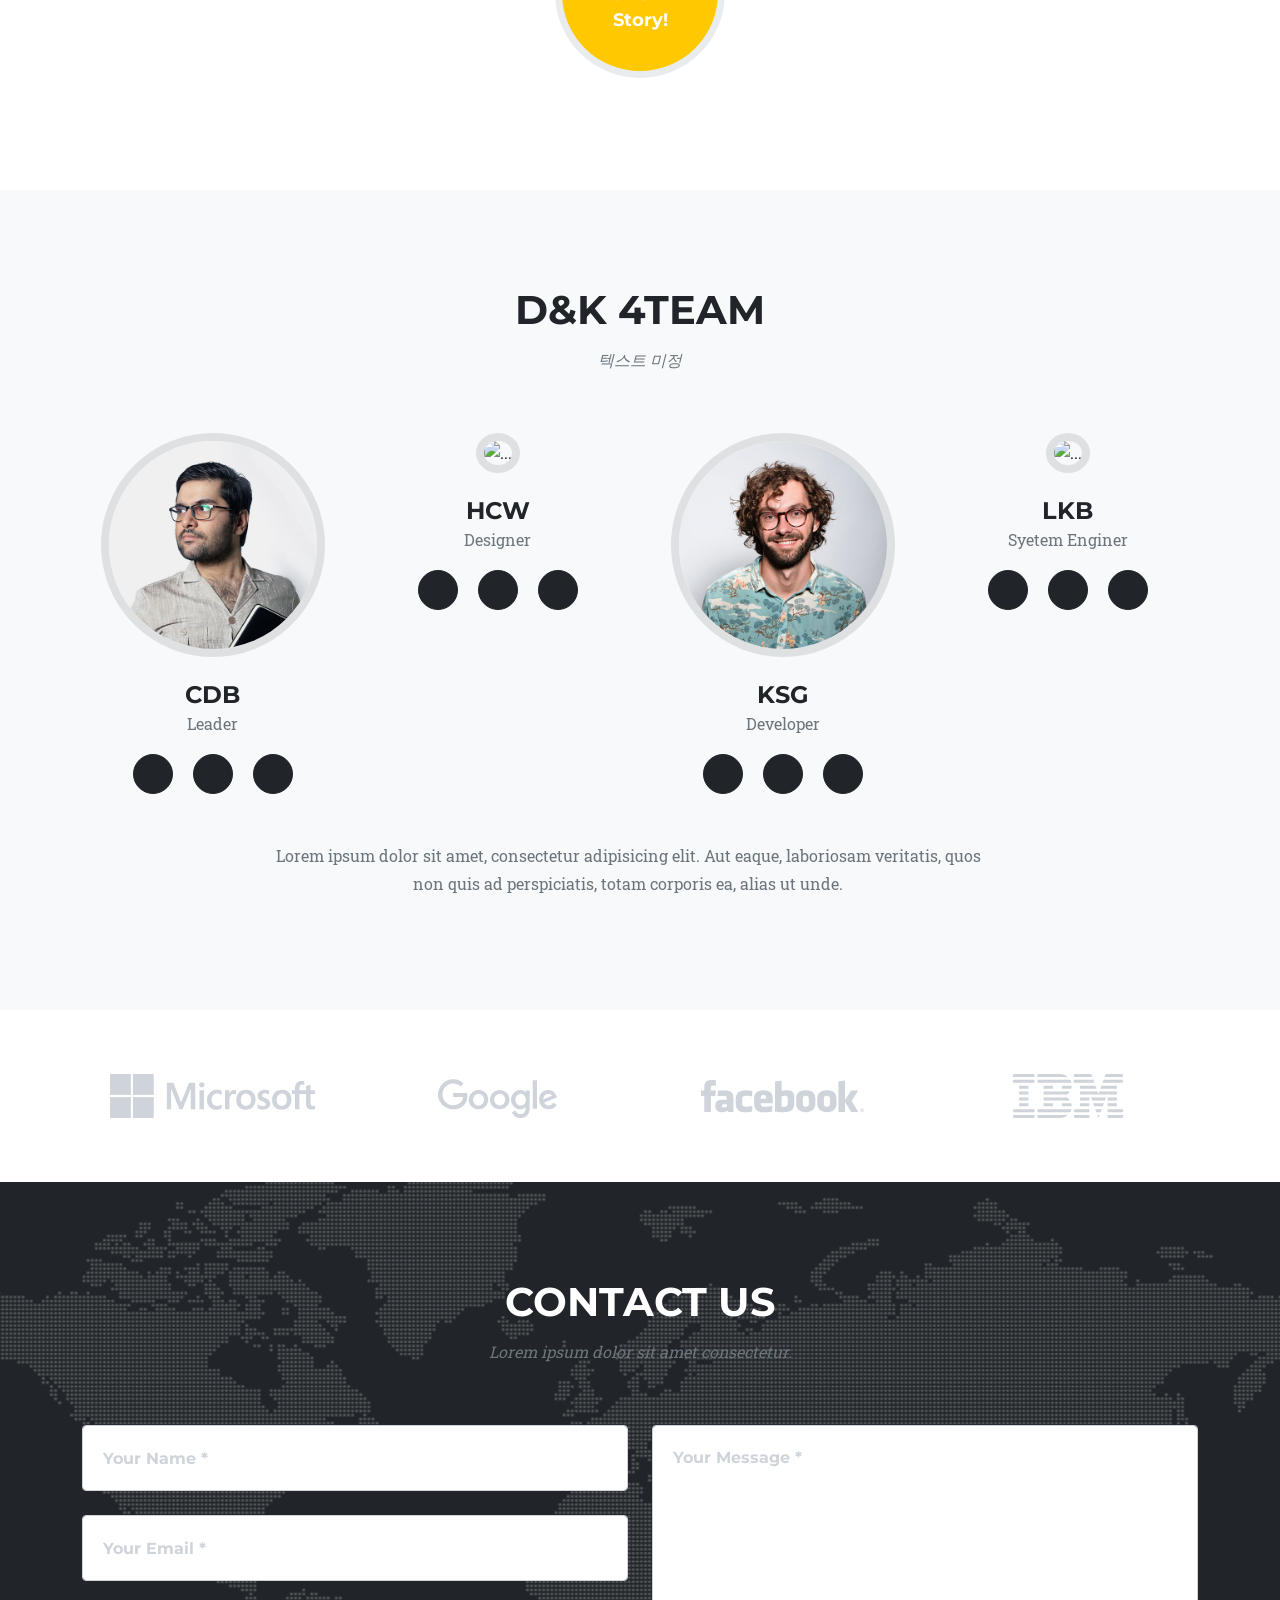
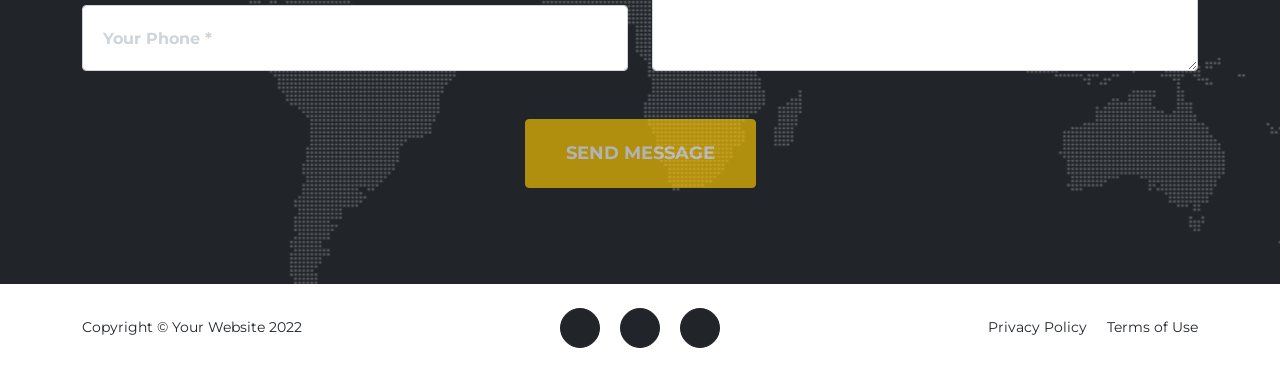
==== commit c39a7e5b: "Update index.html" ====
--- a/nginx/temp/index.html
+++ b/nginx/temp/index.html
@@ -41,7 +41,7 @@
         <header class="masthead">
             <div class="container">
                 <div class="masthead-subheading">Welcome To K-tech!</div>
-                <div class="masthead-heading text-uppercase">CI/CD test hychai123!123123</div>
+                <div class="masthead-heading text-uppercase">CI/CD test hycha!123123</div>
                 <a class="btn btn-primary btn-xl text-uppercase" href="#services">Tell Me More</a>
             </div>
         </header>
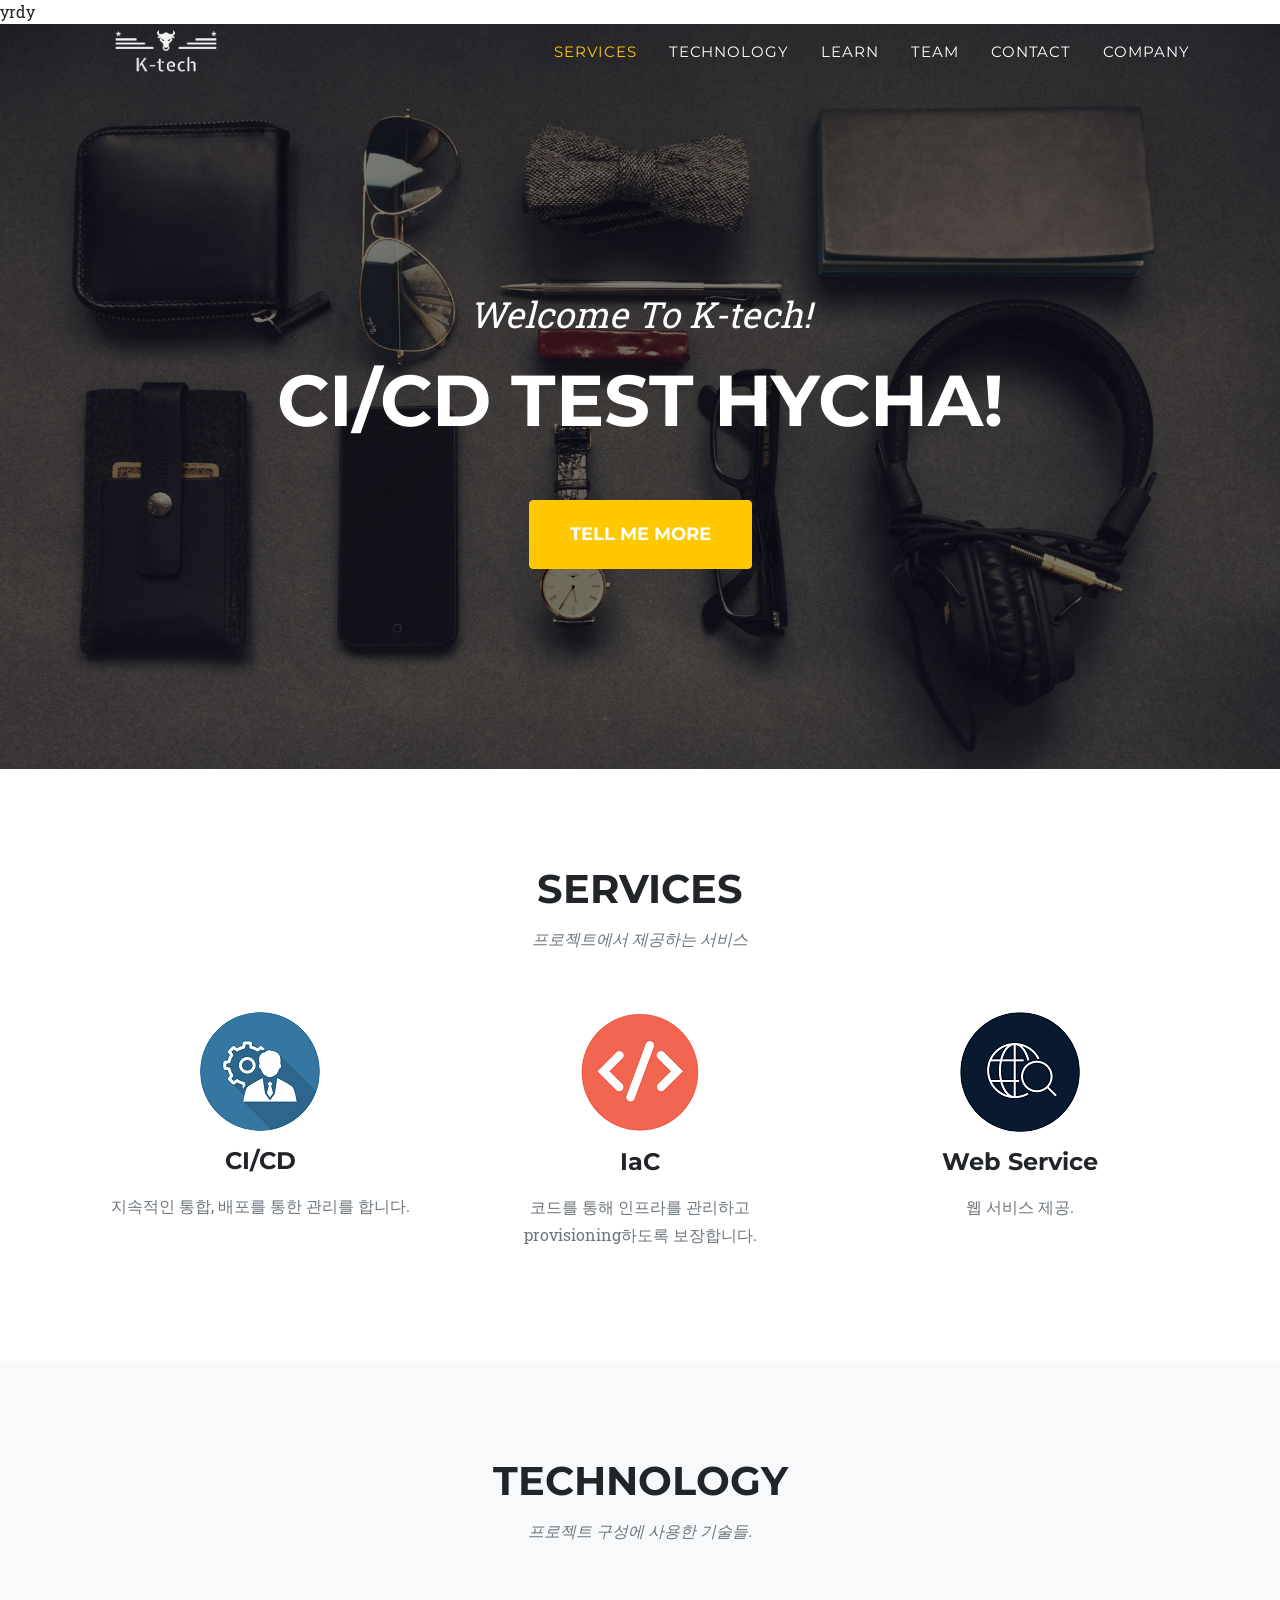
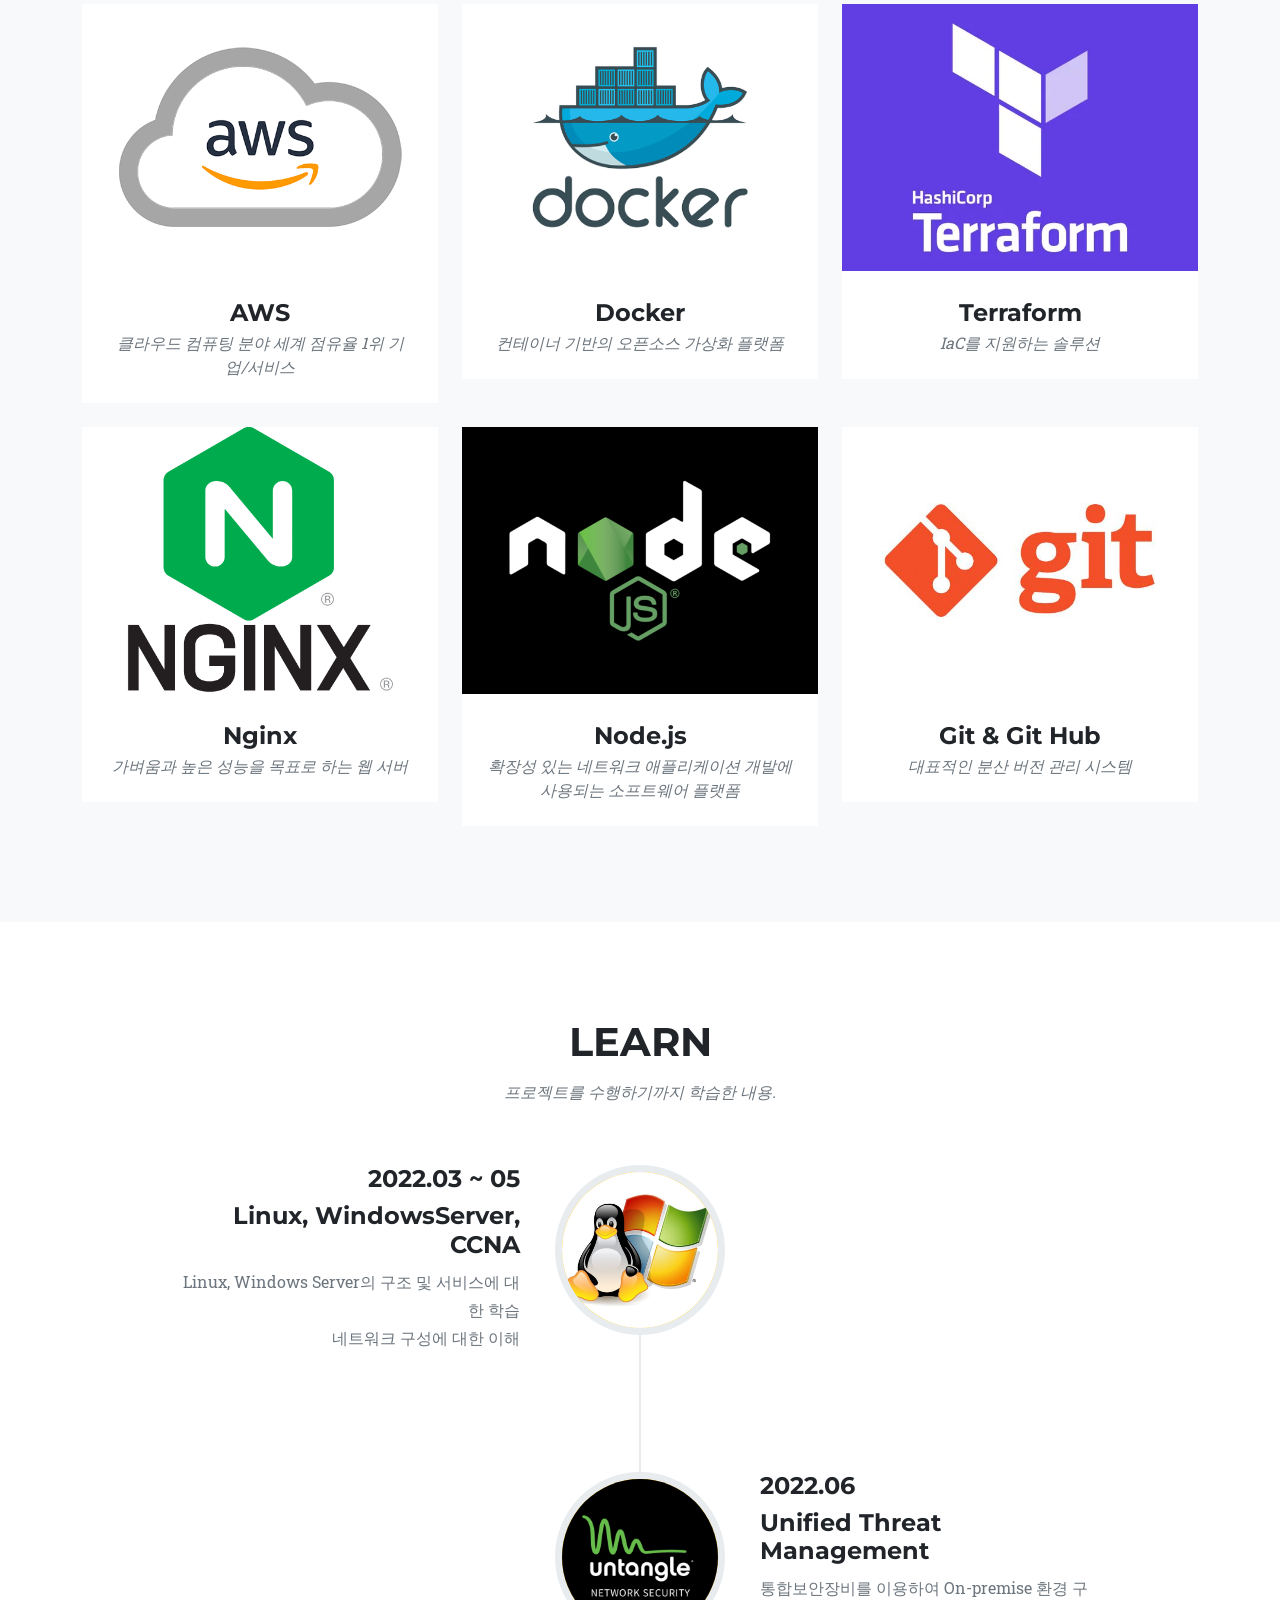
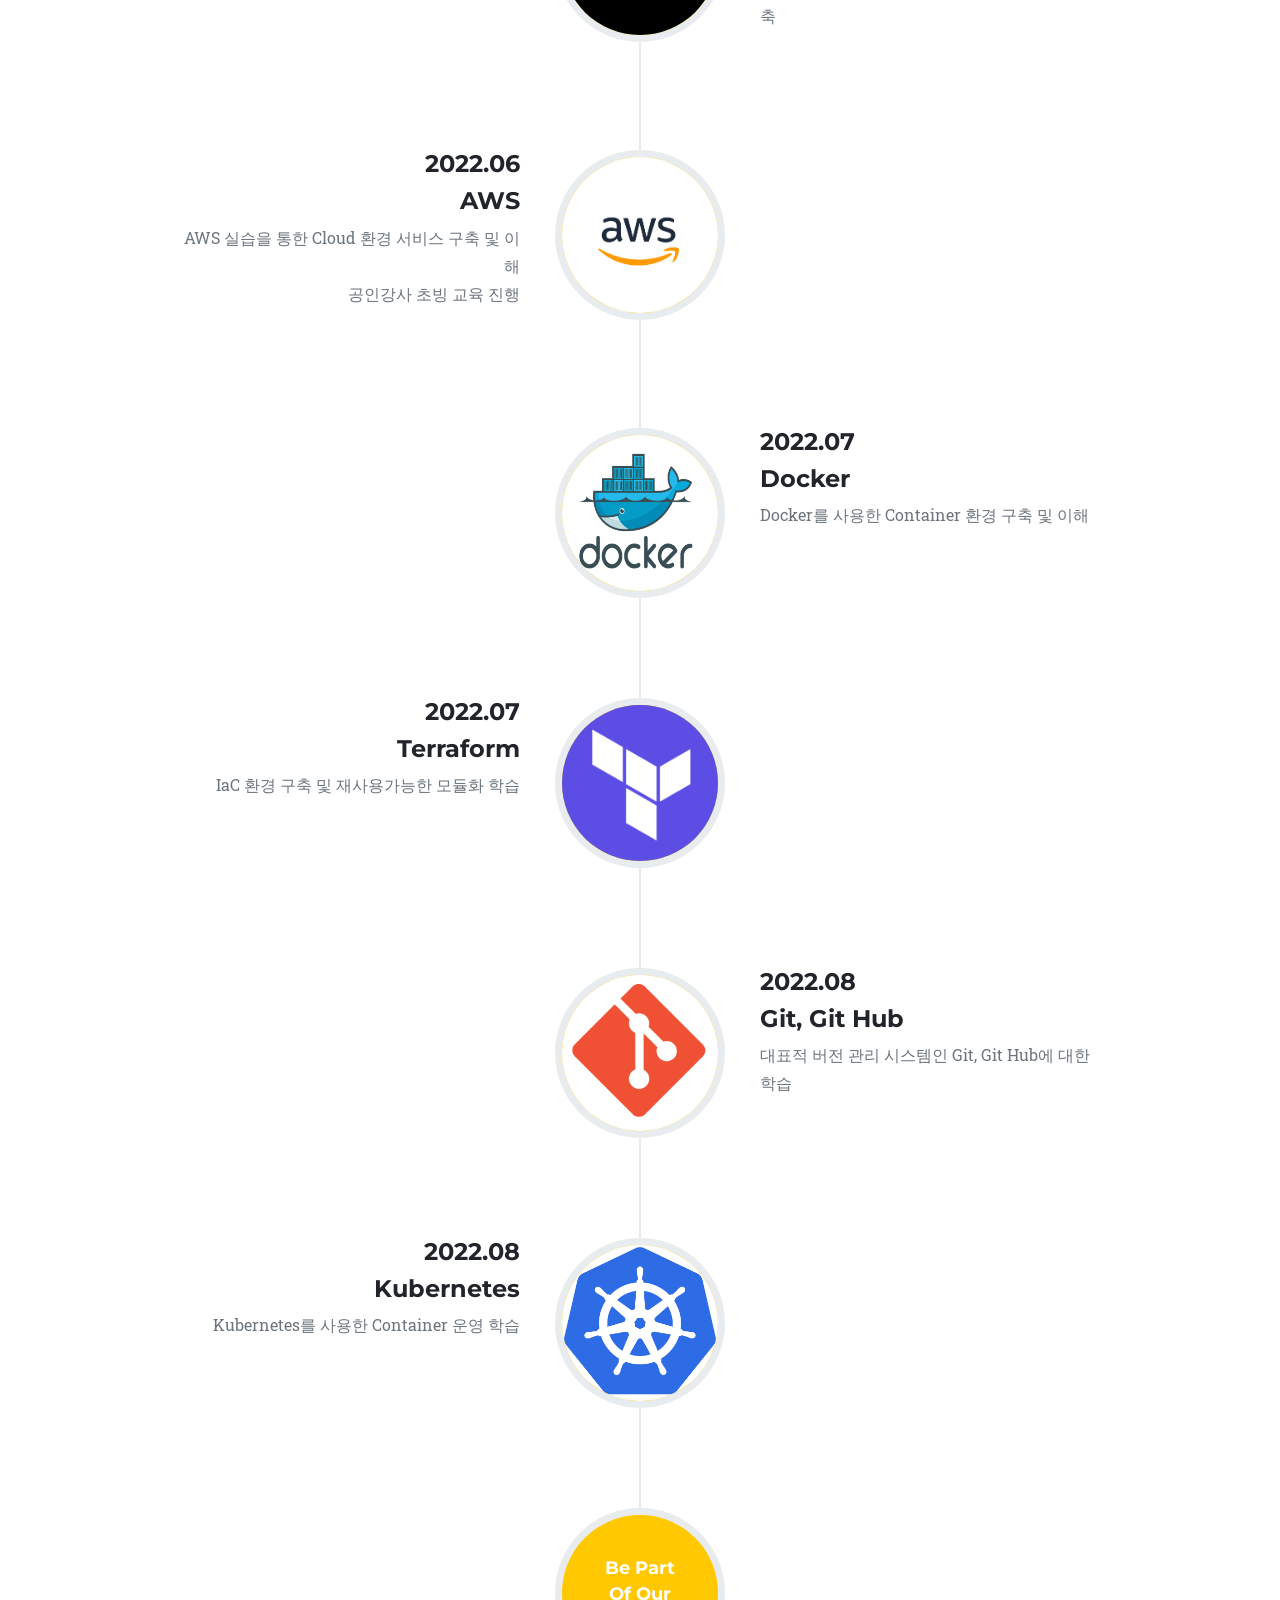
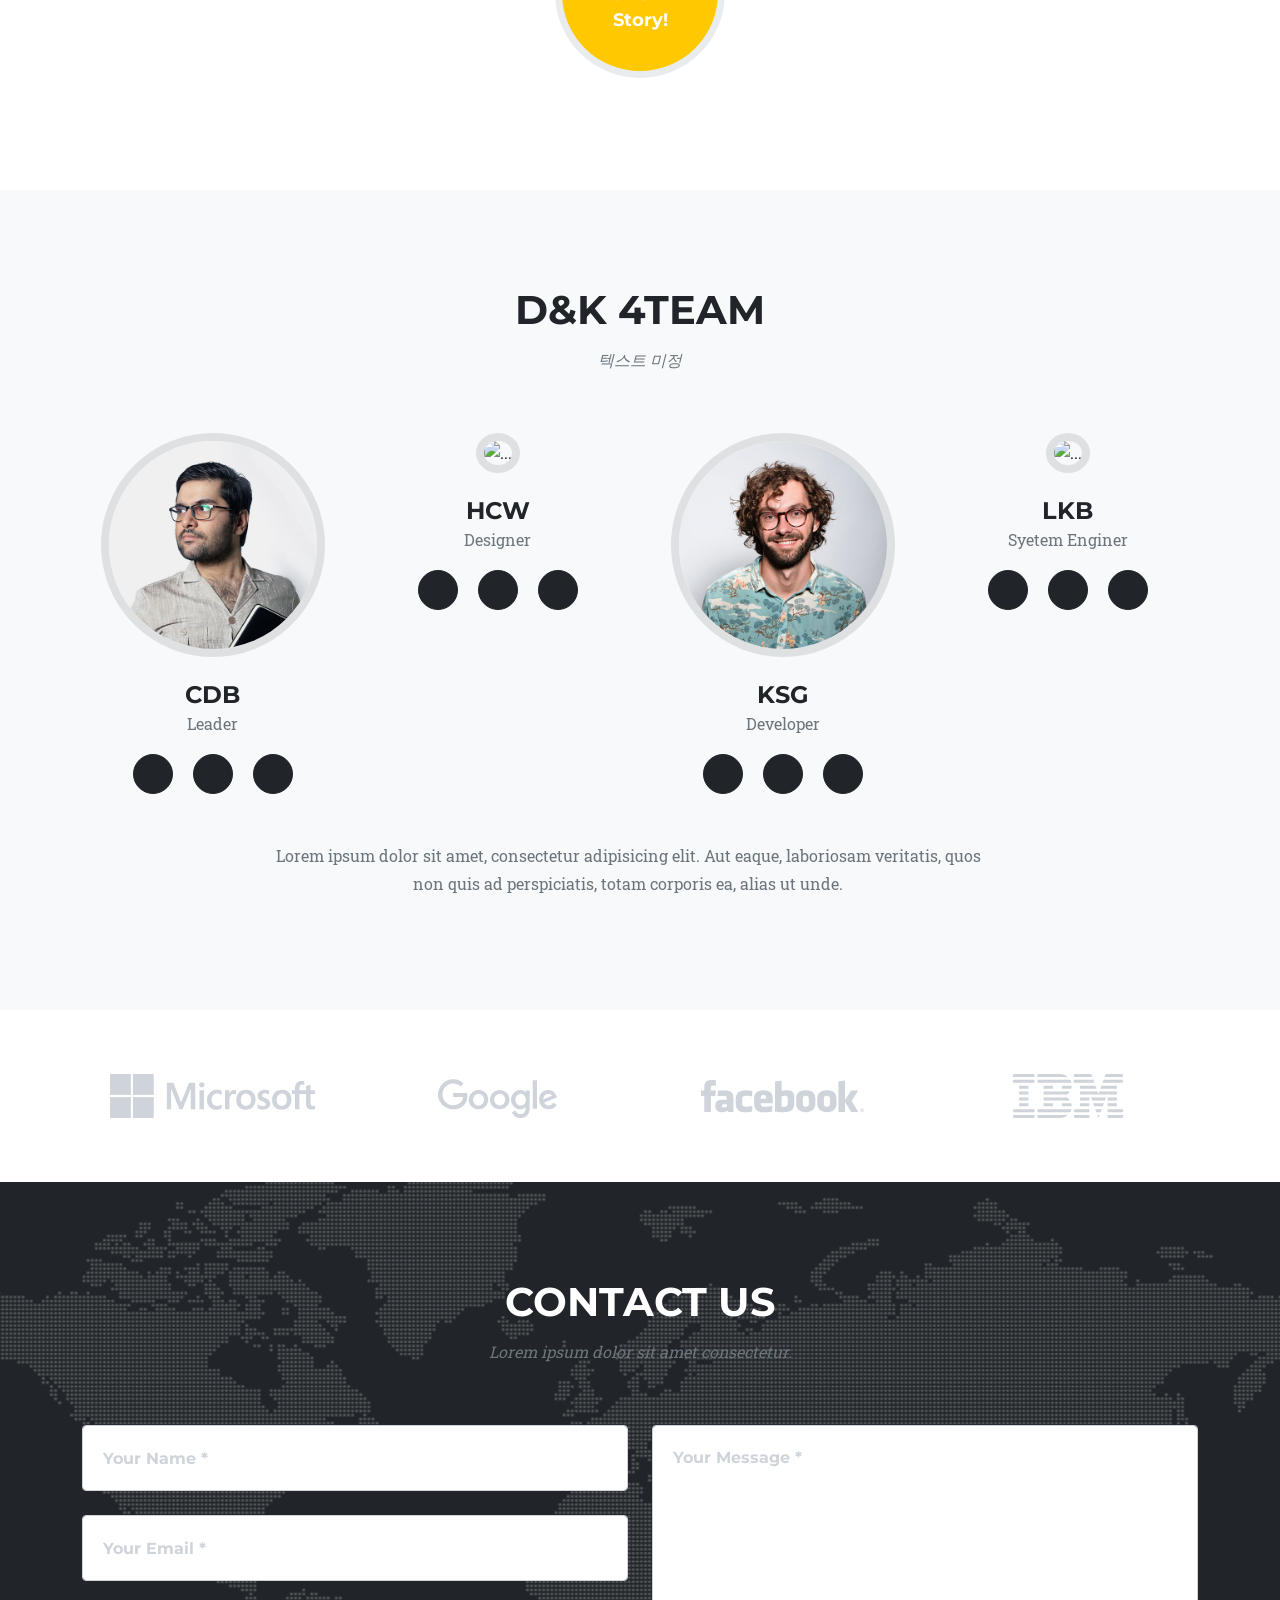
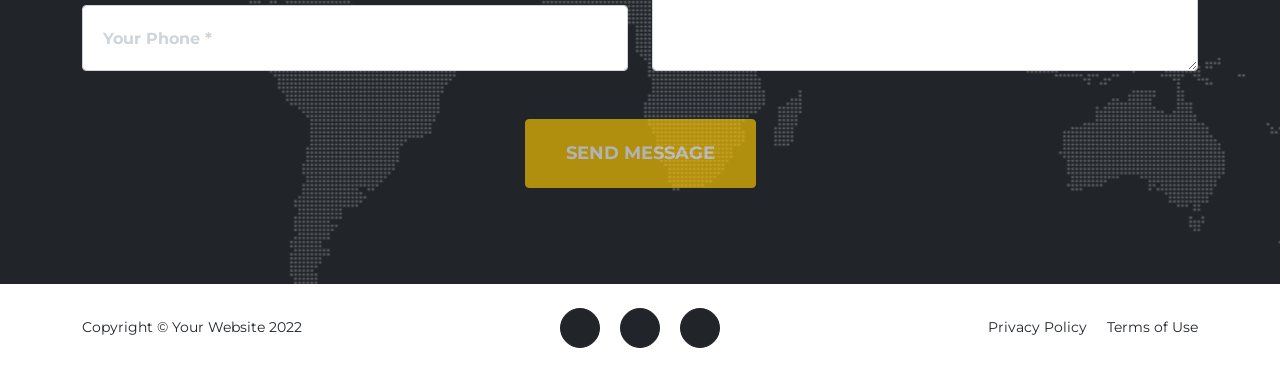
==== commit 173df364: "Update index.html" ====
--- a/nginx/temp/index.html
+++ b/nginx/temp/index.html
@@ -41,7 +41,7 @@
         <header class="masthead">
             <div class="container">
                 <div class="masthead-subheading">Welcome To K-tech!</div>
-                <div class="masthead-heading text-uppercase">CI/CD test hycha!123123</div>
+                <div class="masthead-heading text-uppercase">CI/CD test hycha!</div>
                 <a class="btn btn-primary btn-xl text-uppercase" href="#services">Tell Me More</a>
             </div>
         </header>
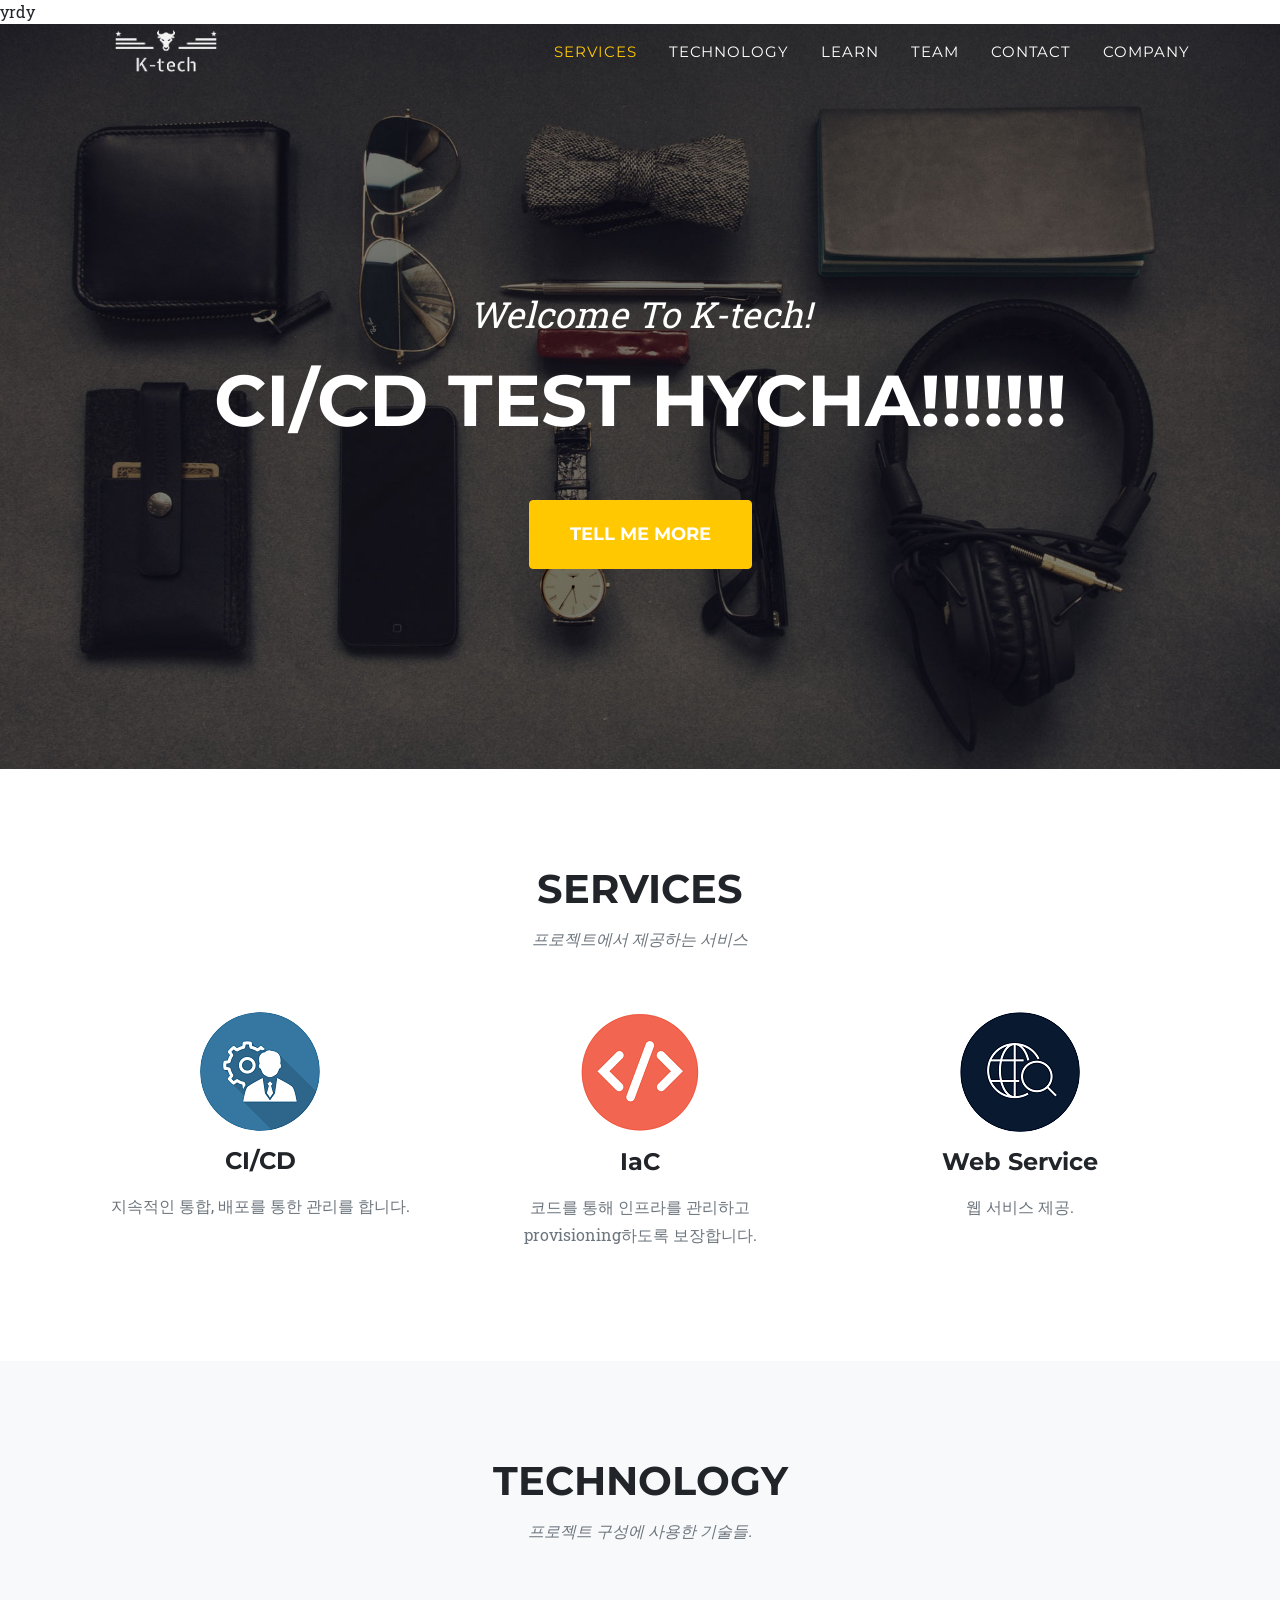
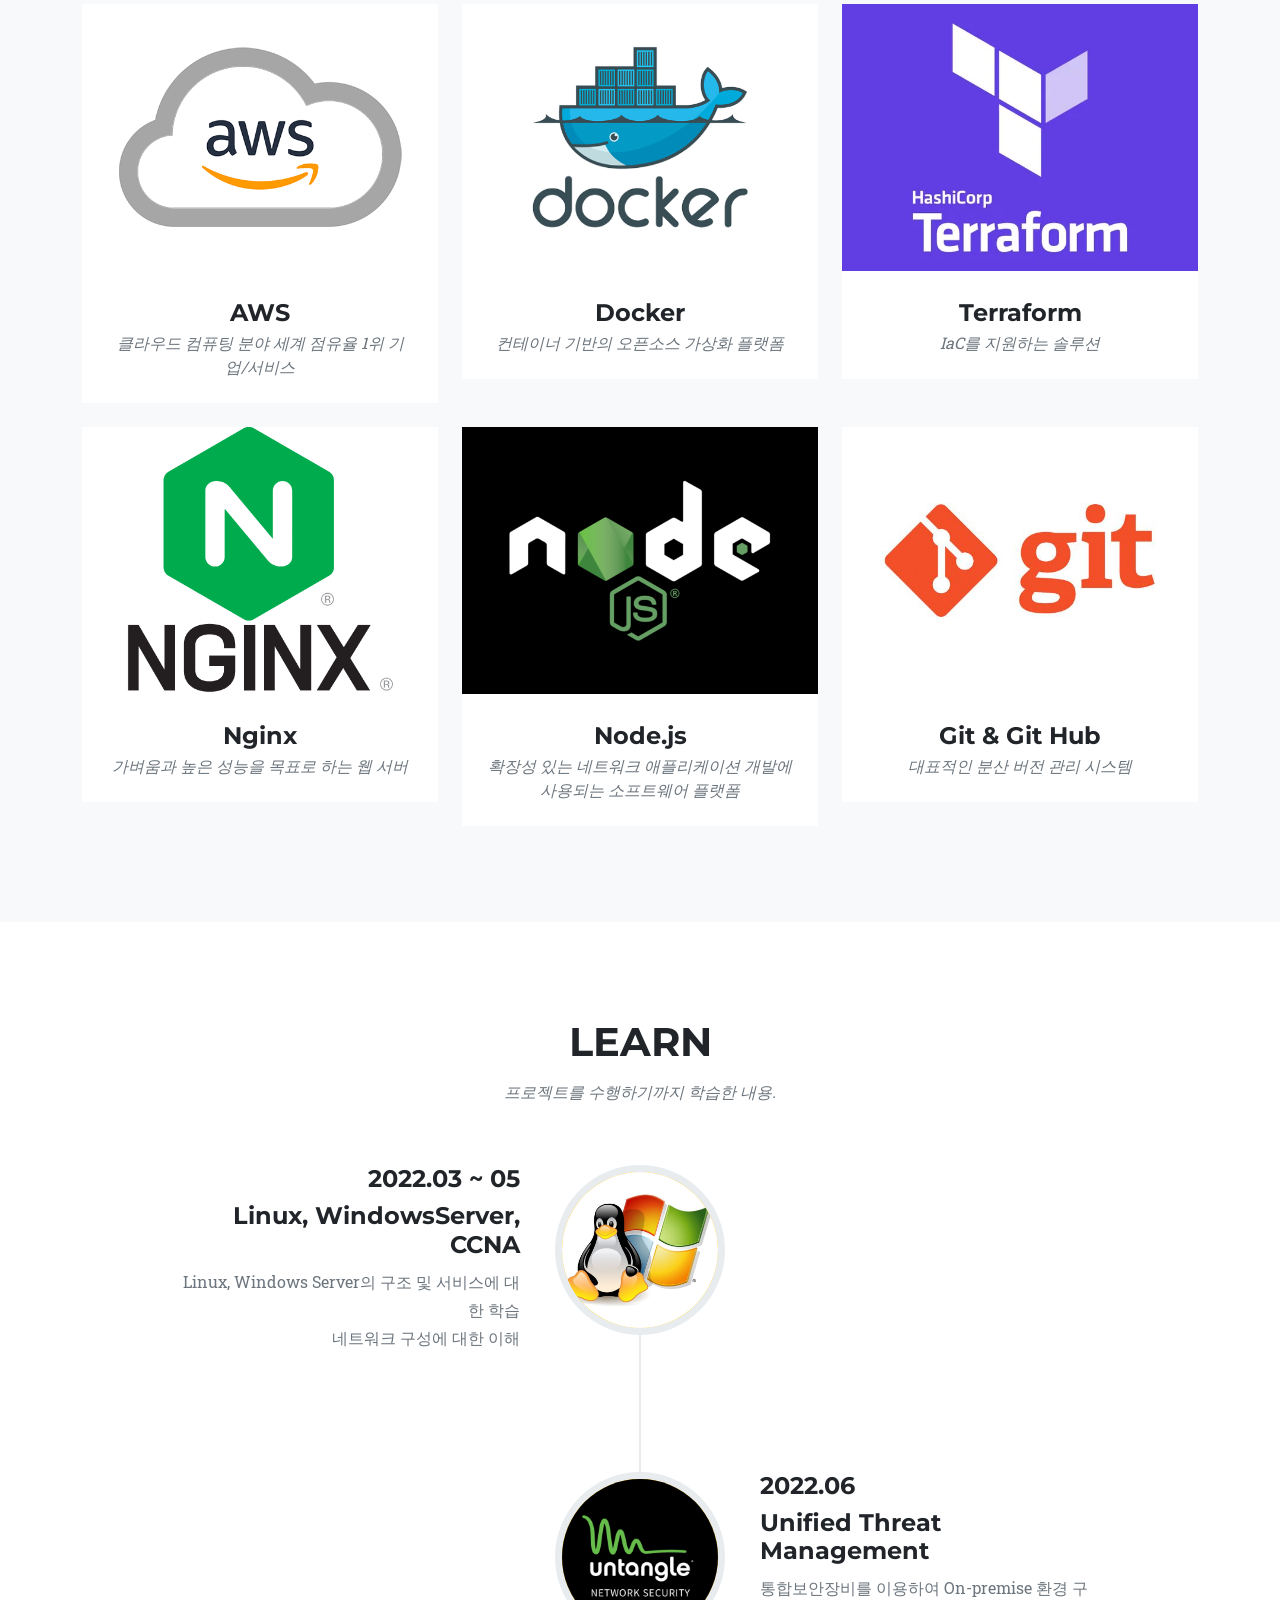
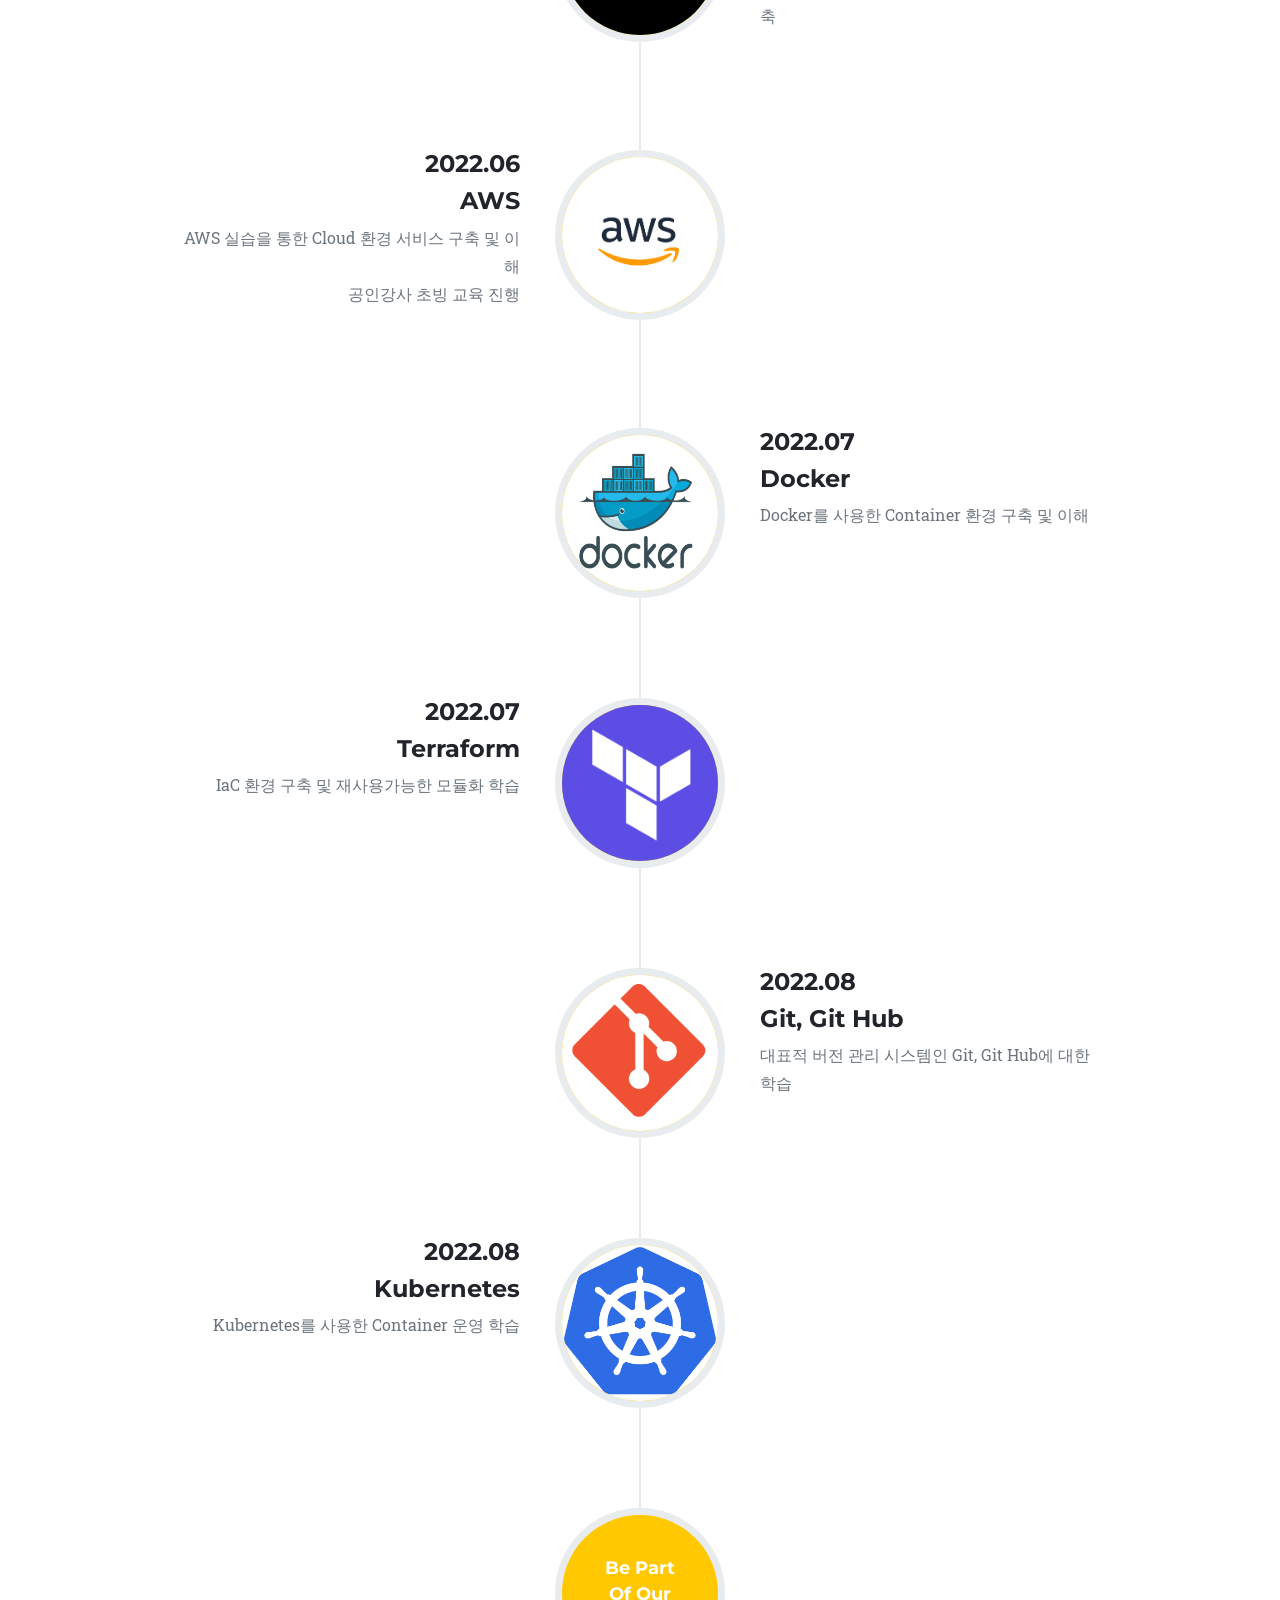
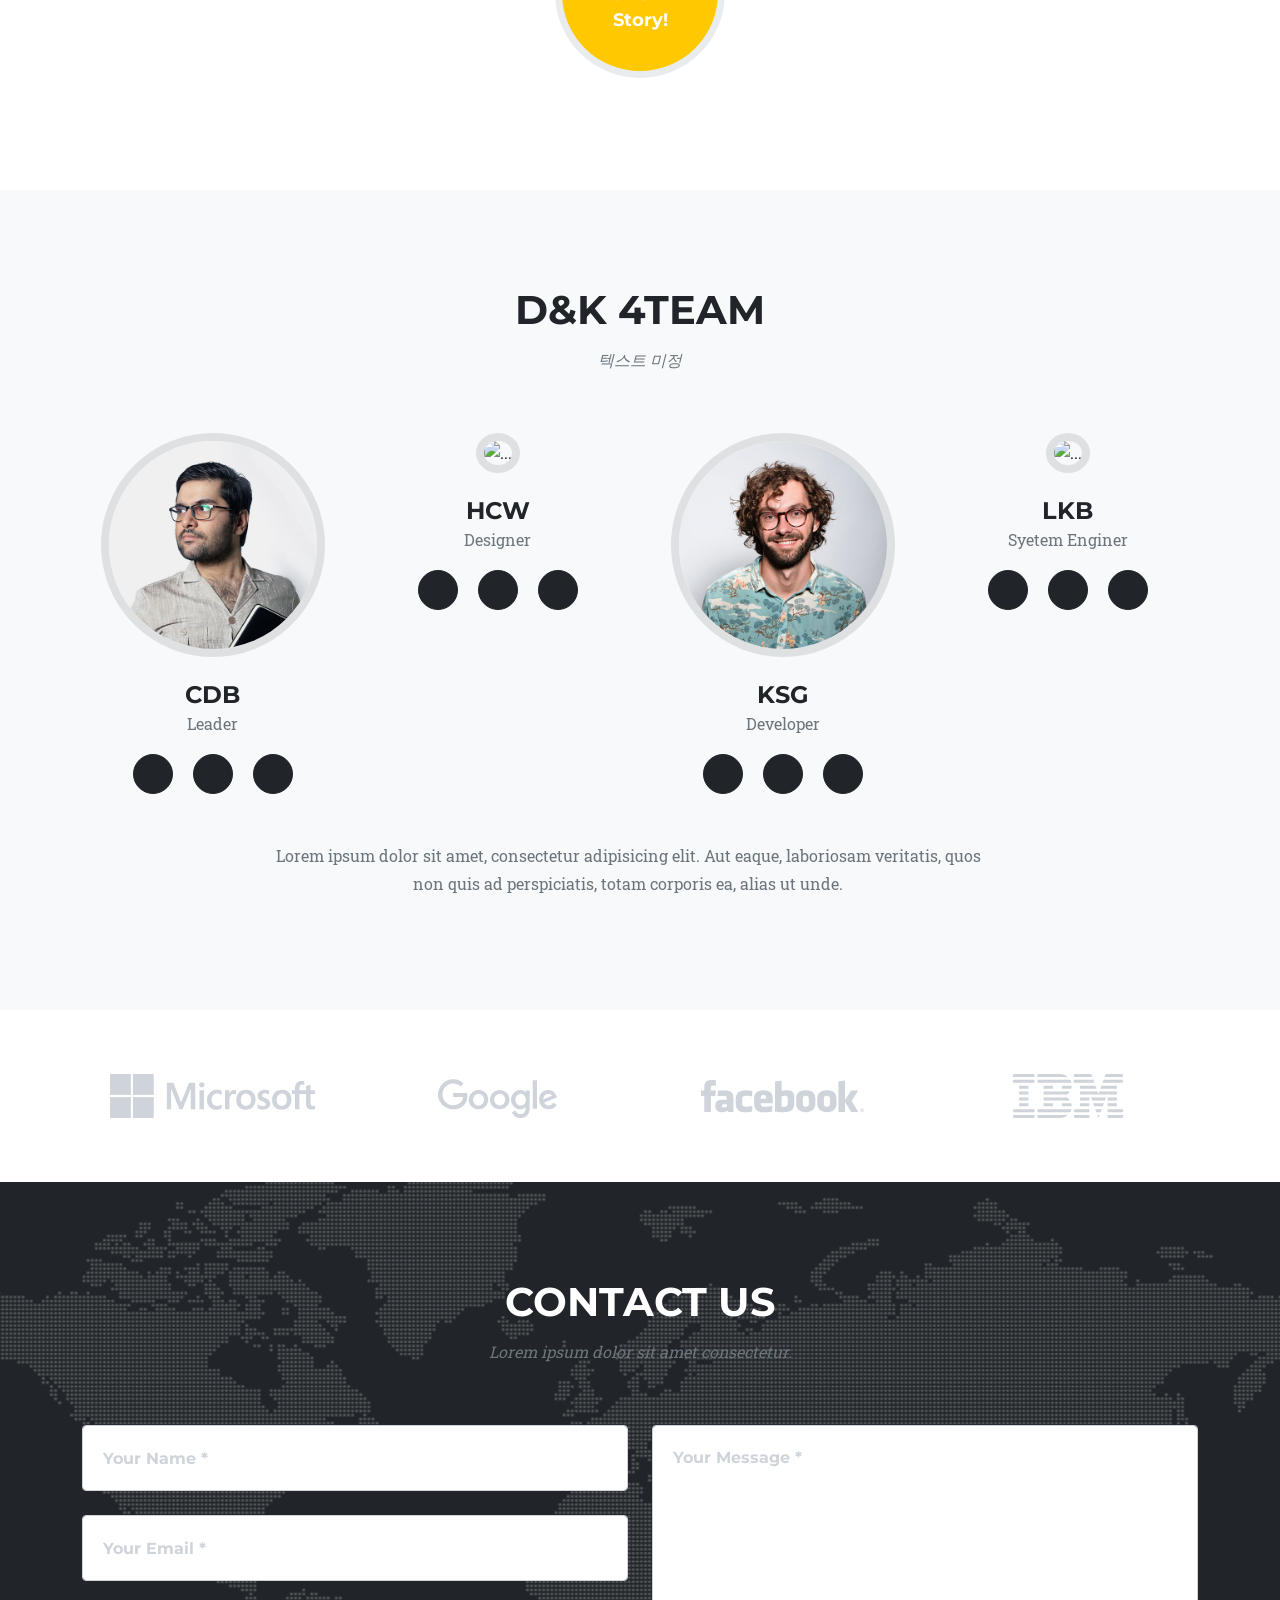
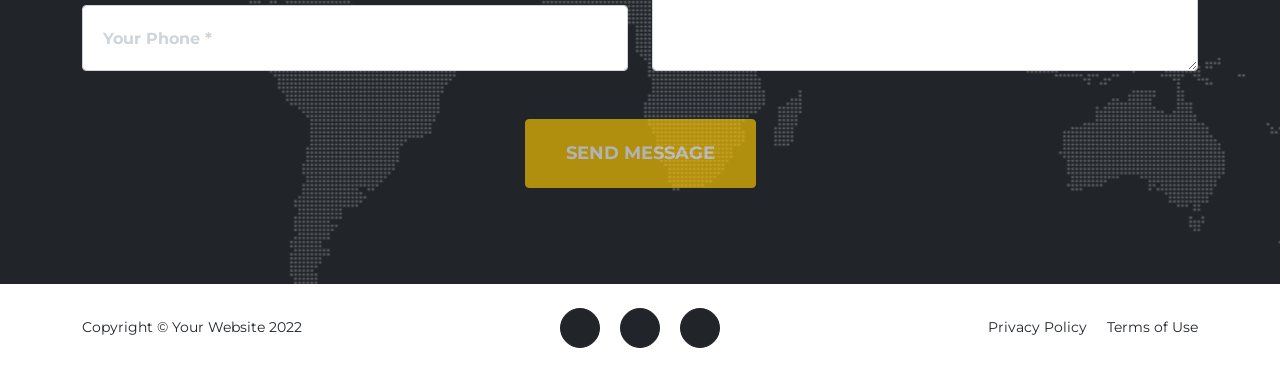
==== commit 9649a1ac: "Update index.html" ====
--- a/nginx/temp/index.html
+++ b/nginx/temp/index.html
@@ -41,7 +41,7 @@
         <header class="masthead">
             <div class="container">
                 <div class="masthead-subheading">Welcome To K-tech!</div>
-                <div class="masthead-heading text-uppercase">CI/CD test hycha!</div>
+                <div class="masthead-heading text-uppercase">CI/CD test hycha!!!!!!!</div>
                 <a class="btn btn-primary btn-xl text-uppercase" href="#services">Tell Me More</a>
             </div>
         </header>
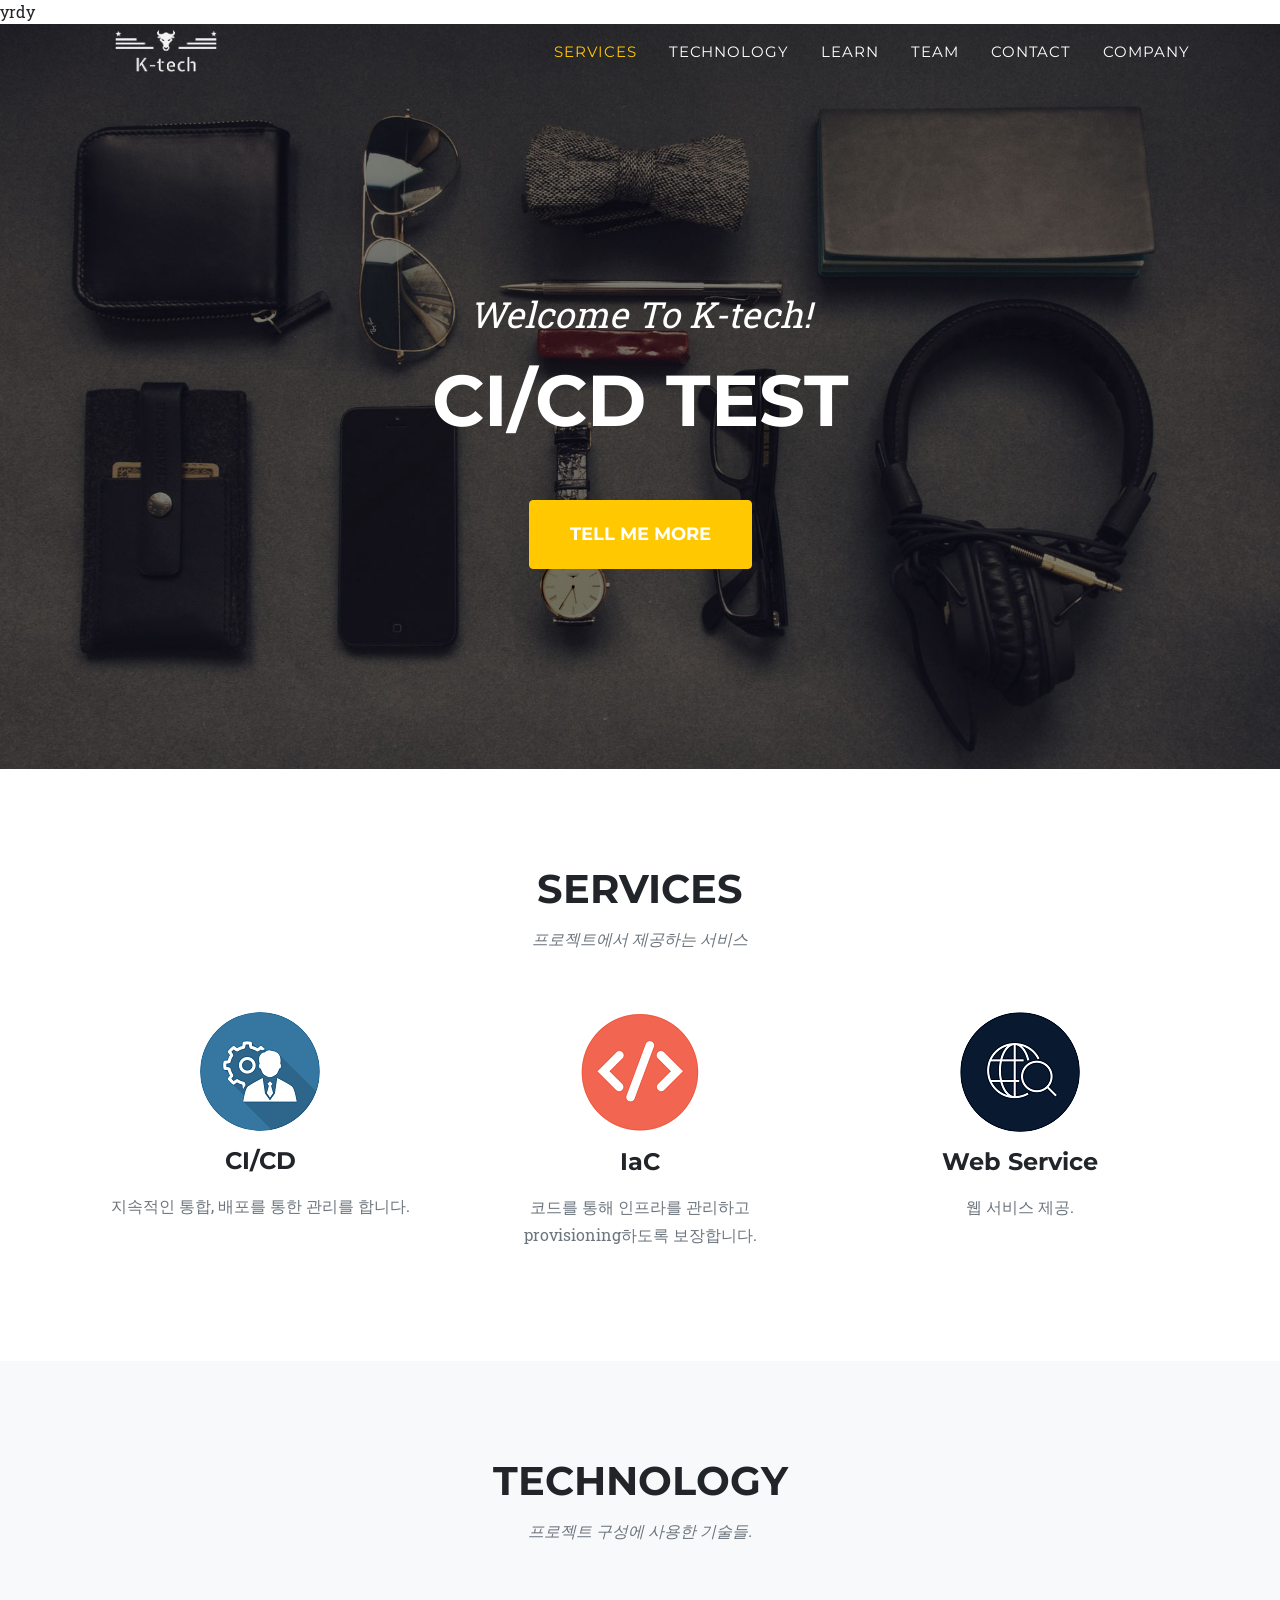
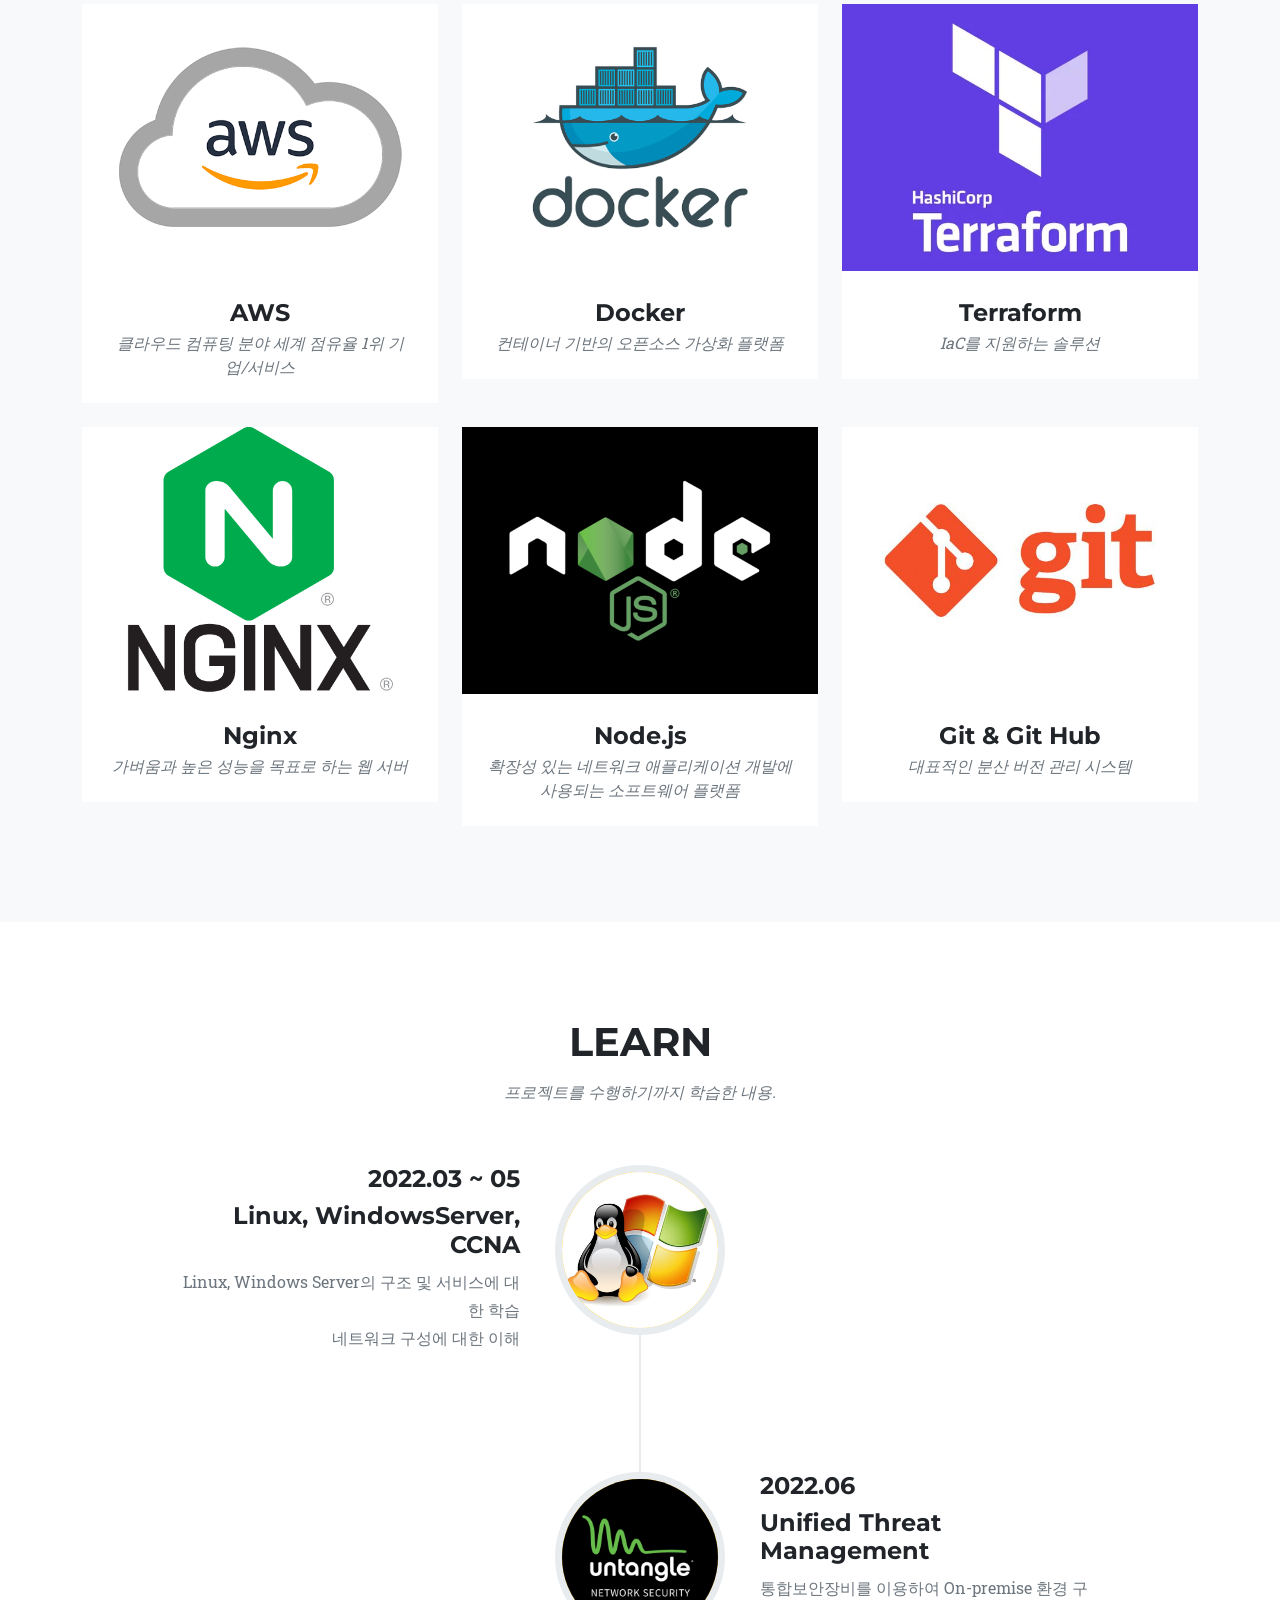
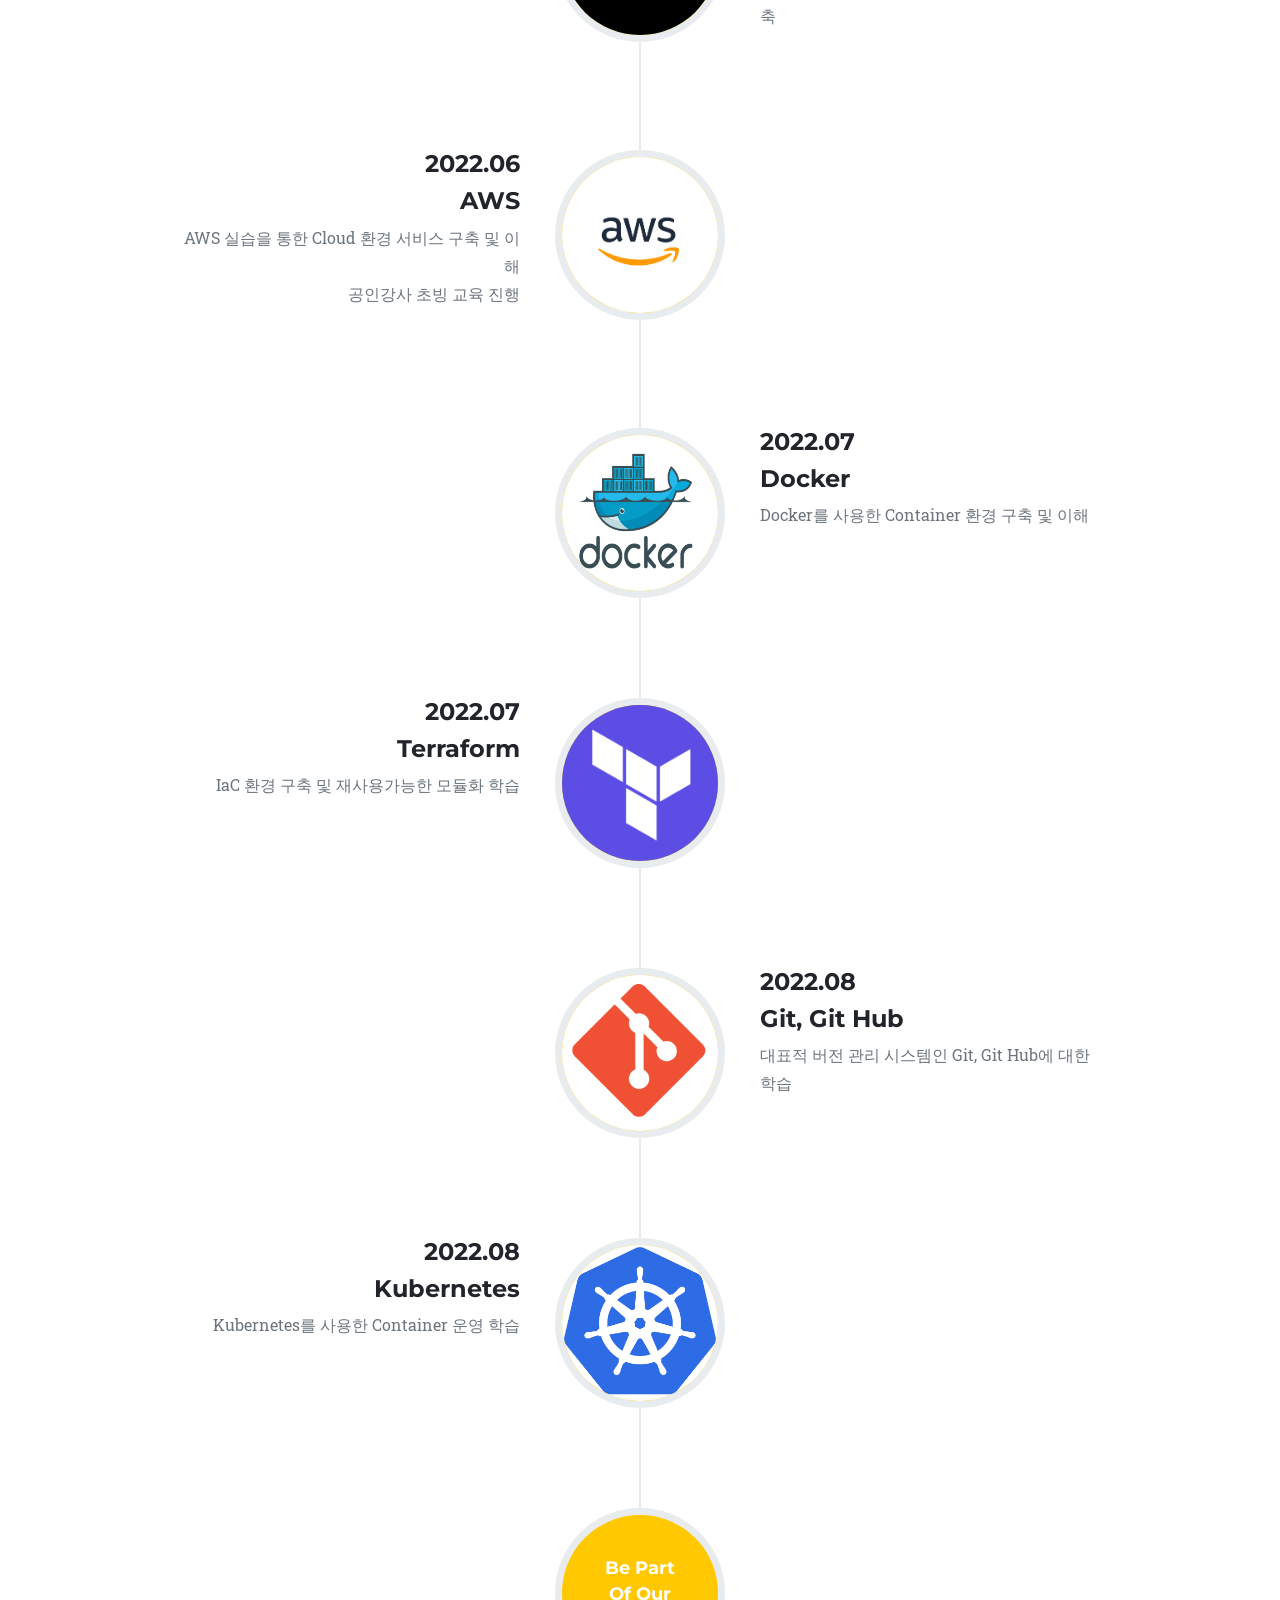
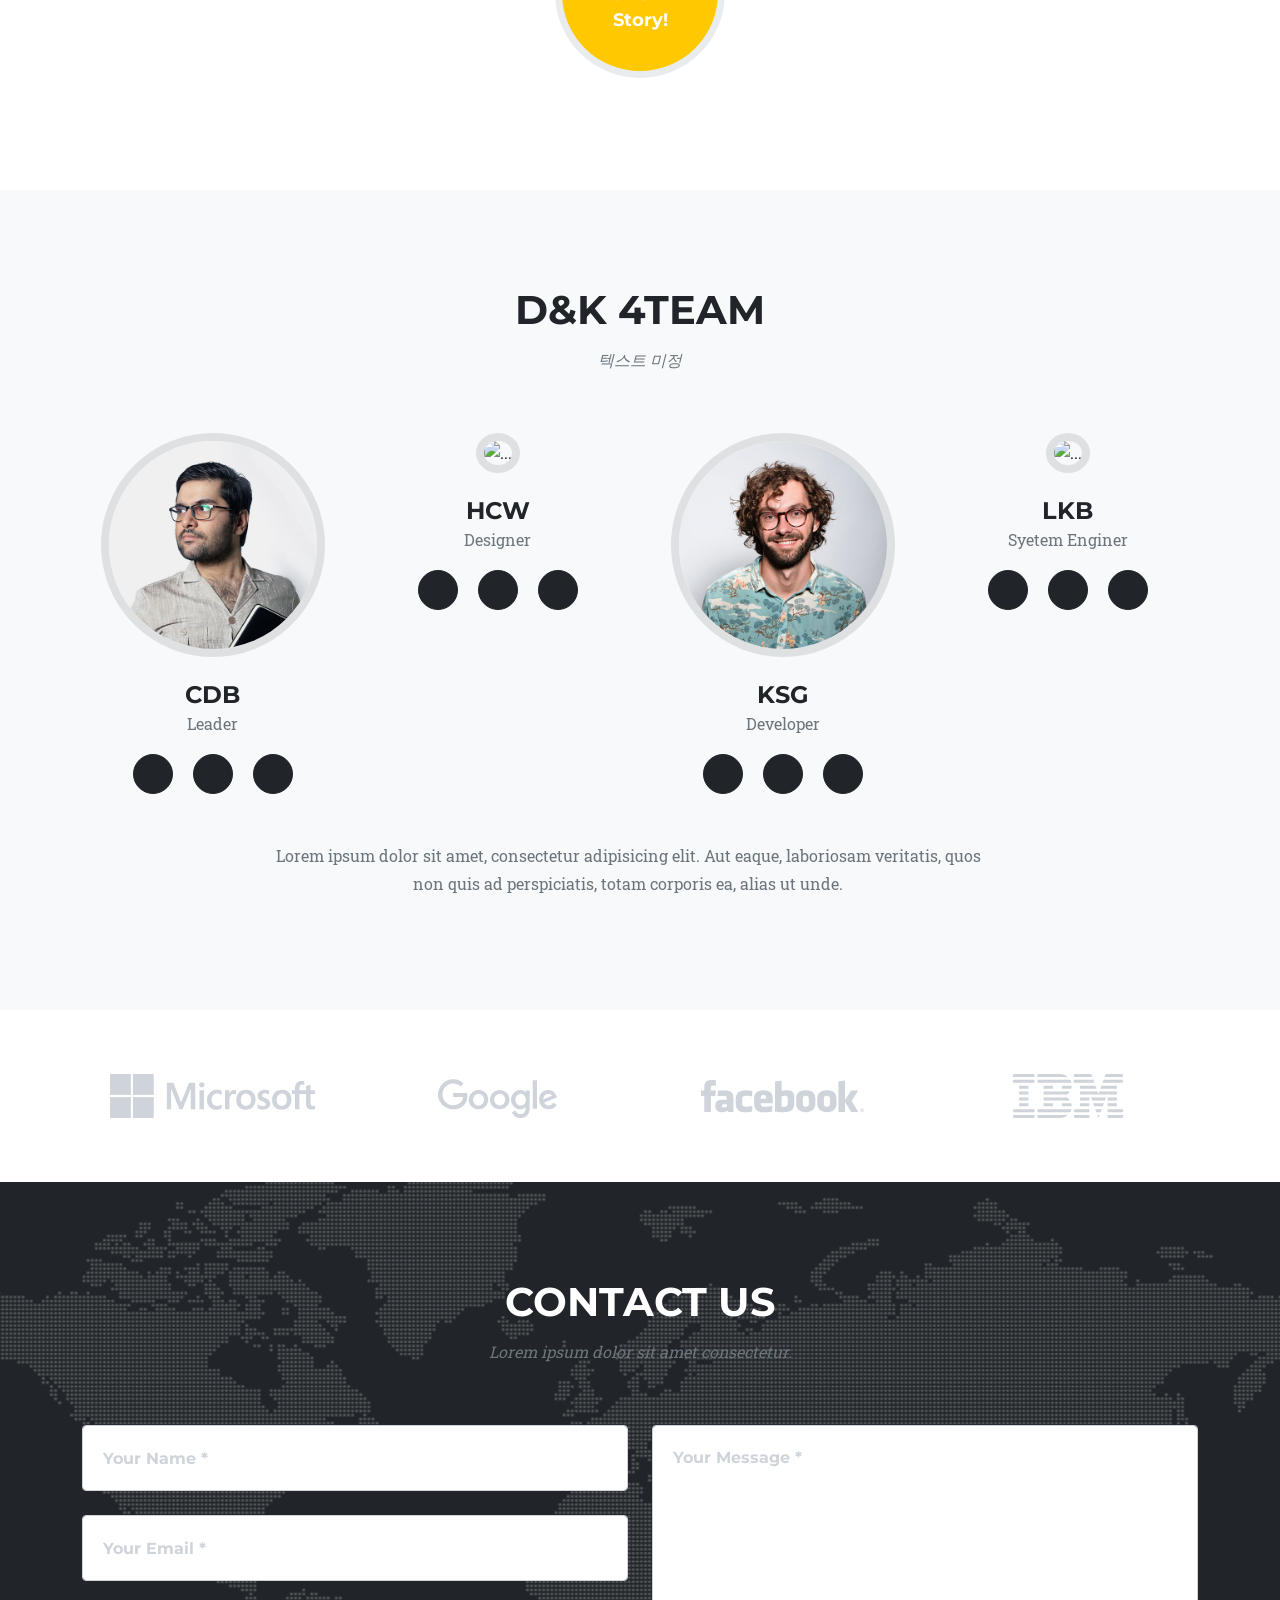
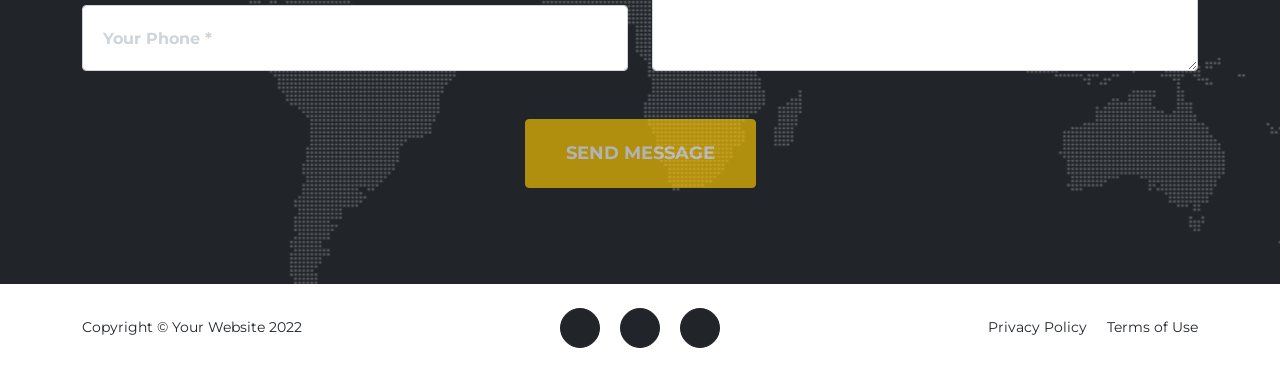
==== commit d4560dbe: "Update index.html" ====
--- a/nginx/temp/index.html
+++ b/nginx/temp/index.html
@@ -41,7 +41,7 @@
         <header class="masthead">
             <div class="container">
                 <div class="masthead-subheading">Welcome To K-tech!</div>
-                <div class="masthead-heading text-uppercase">CI/CD test hycha!!!!!!!</div>
+                <div class="masthead-heading text-uppercase">CI/CD test</div>
                 <a class="btn btn-primary btn-xl text-uppercase" href="#services">Tell Me More</a>
             </div>
         </header>
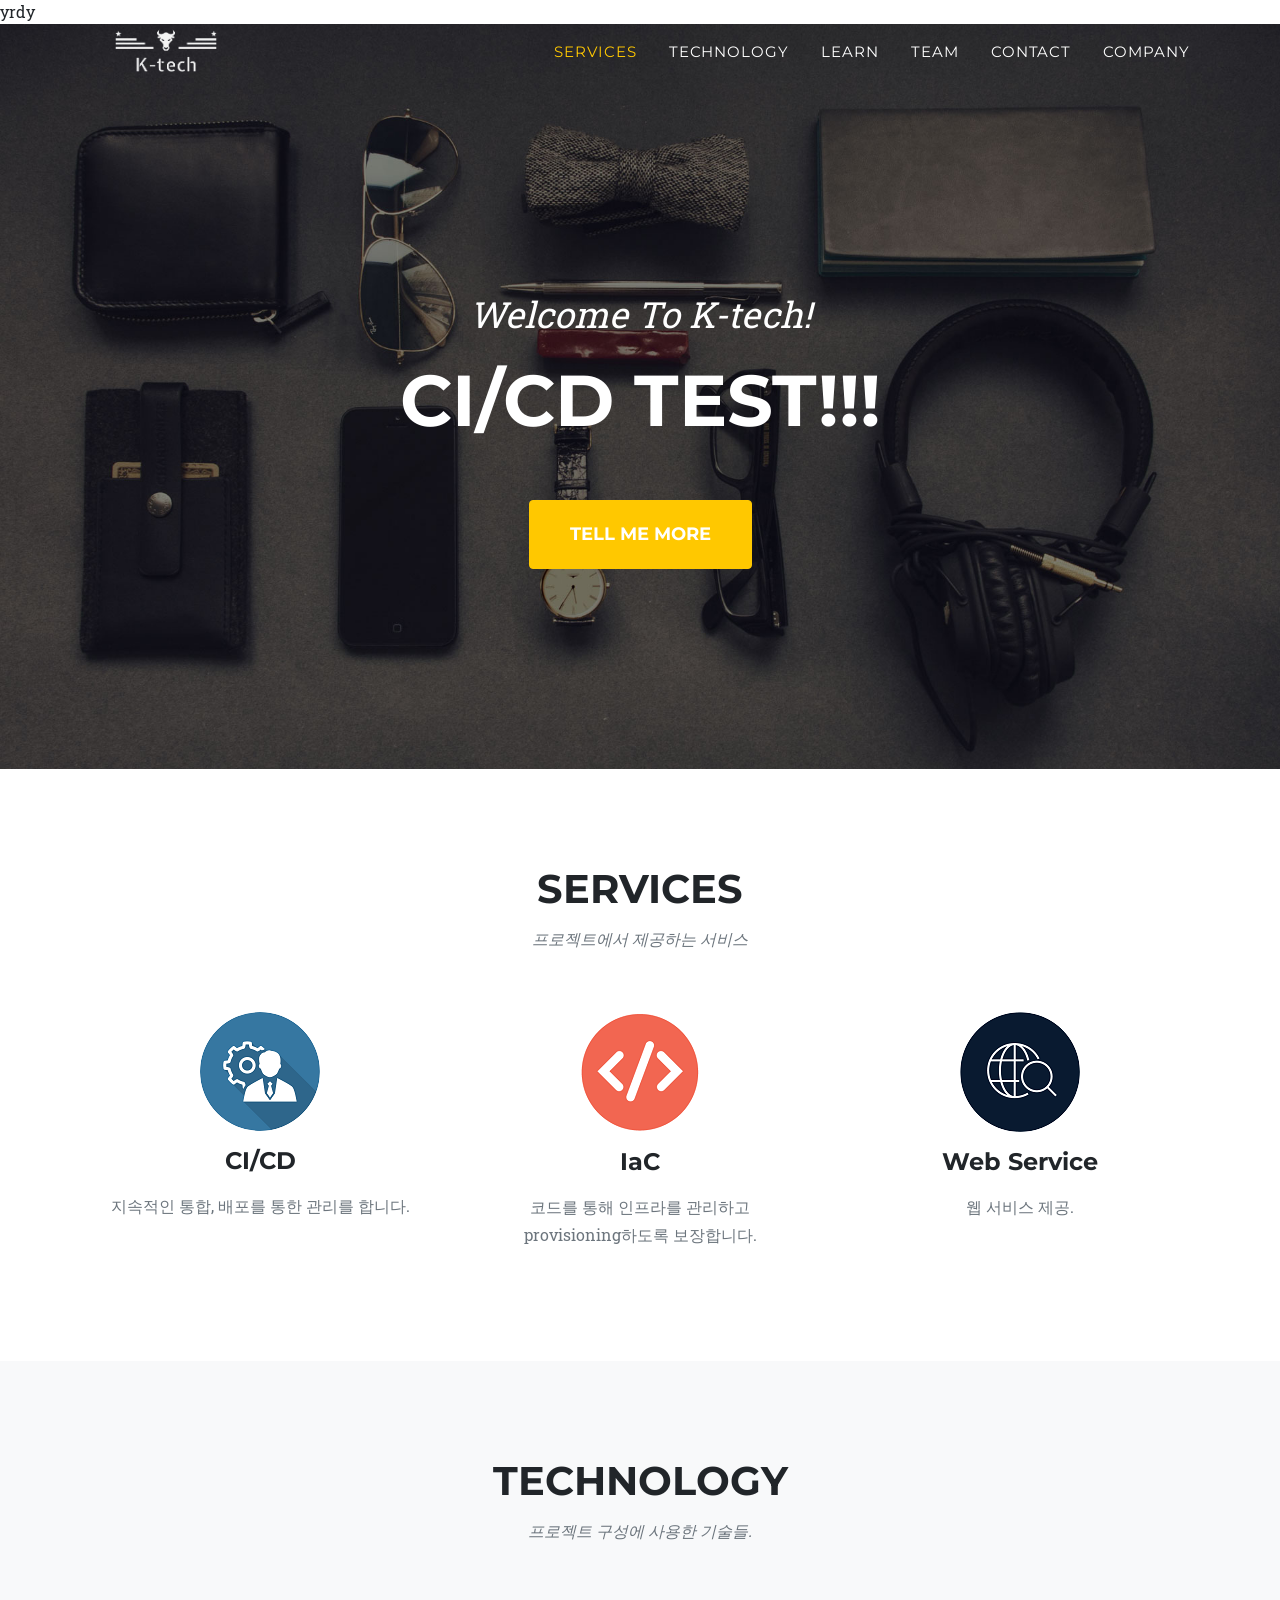
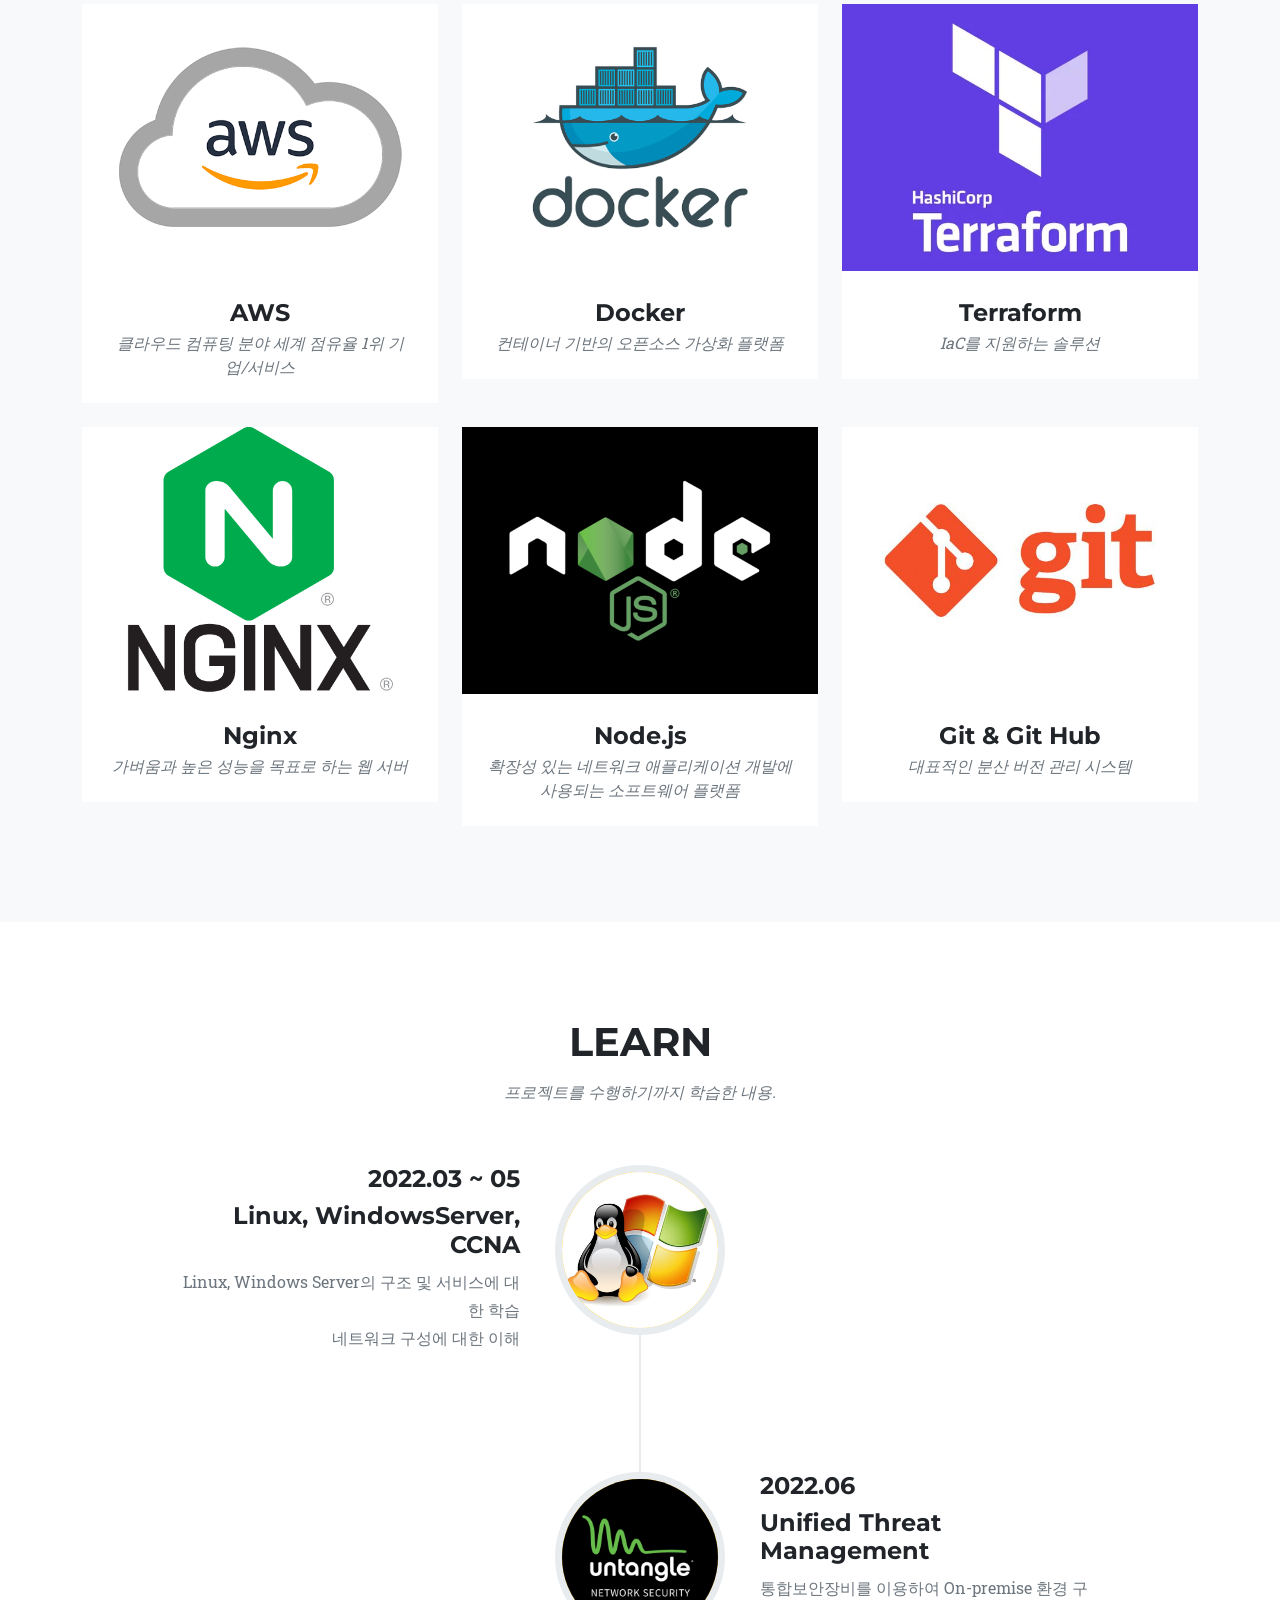
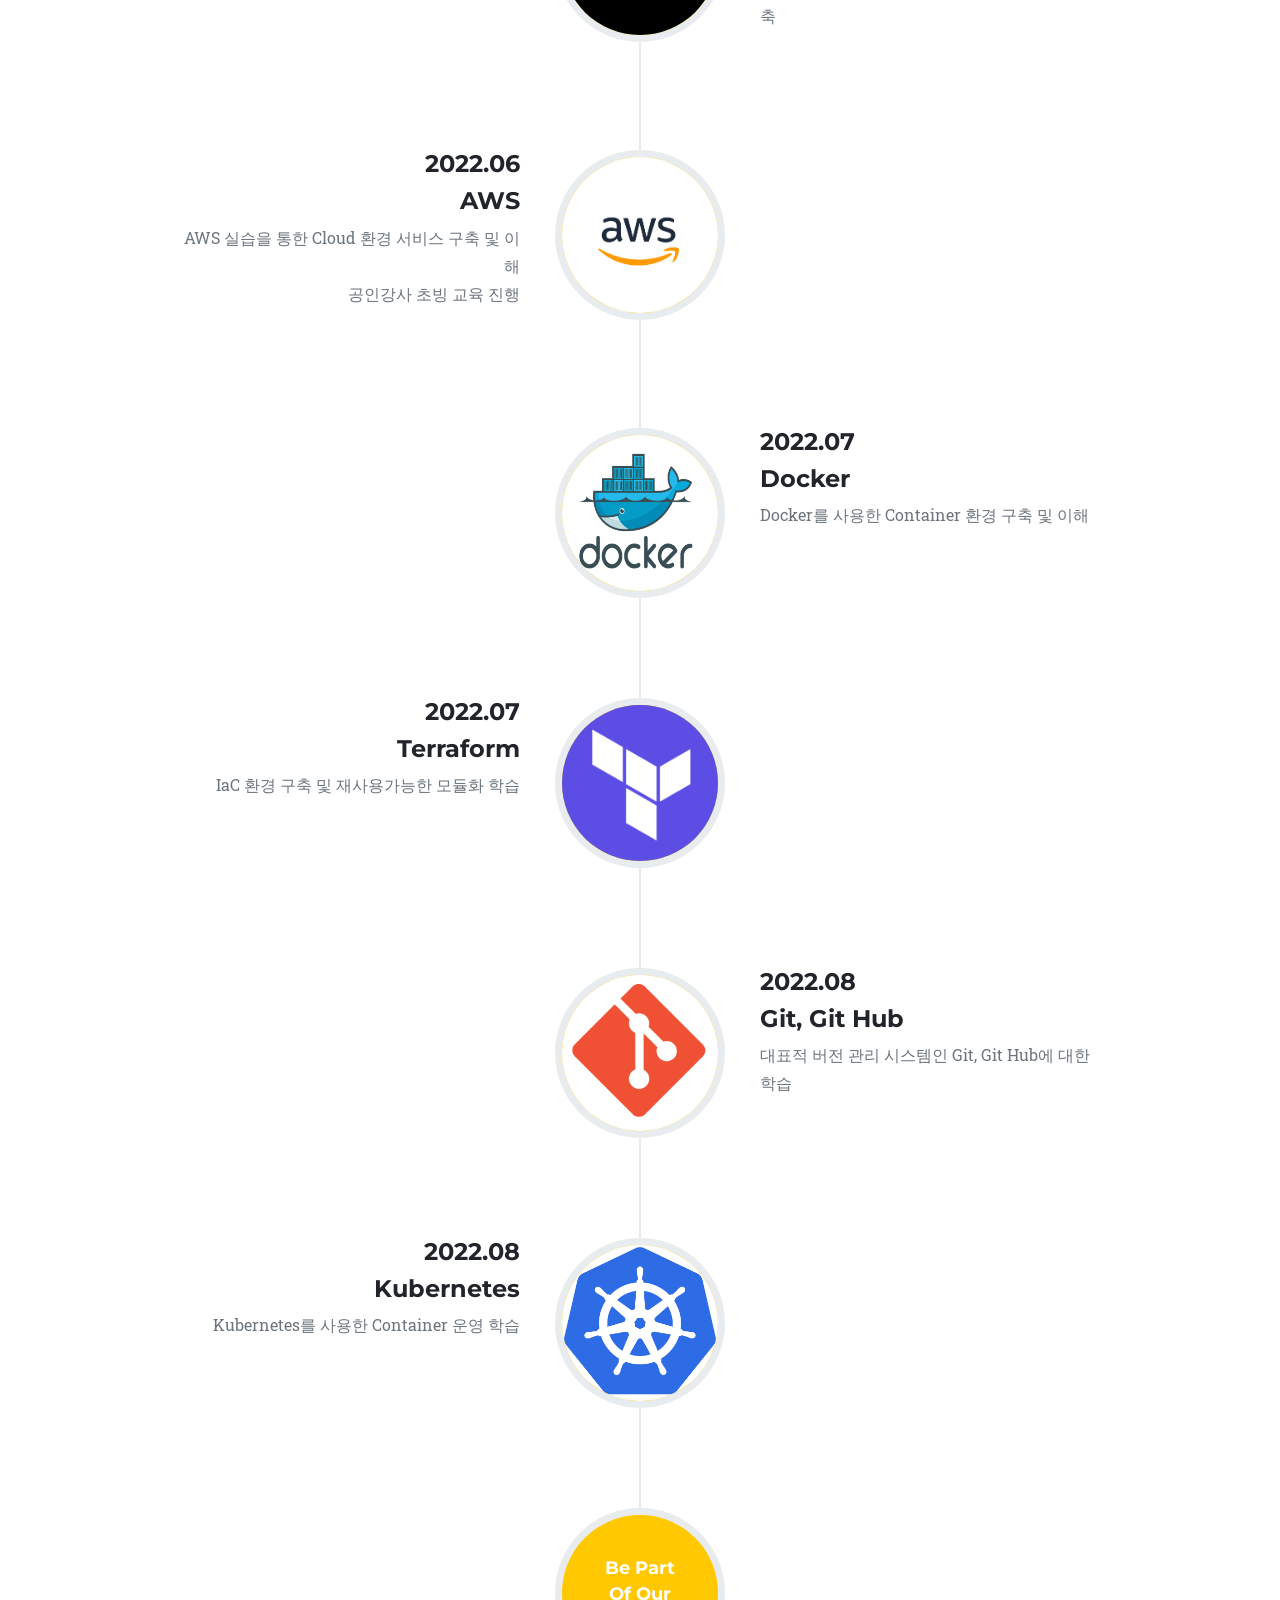
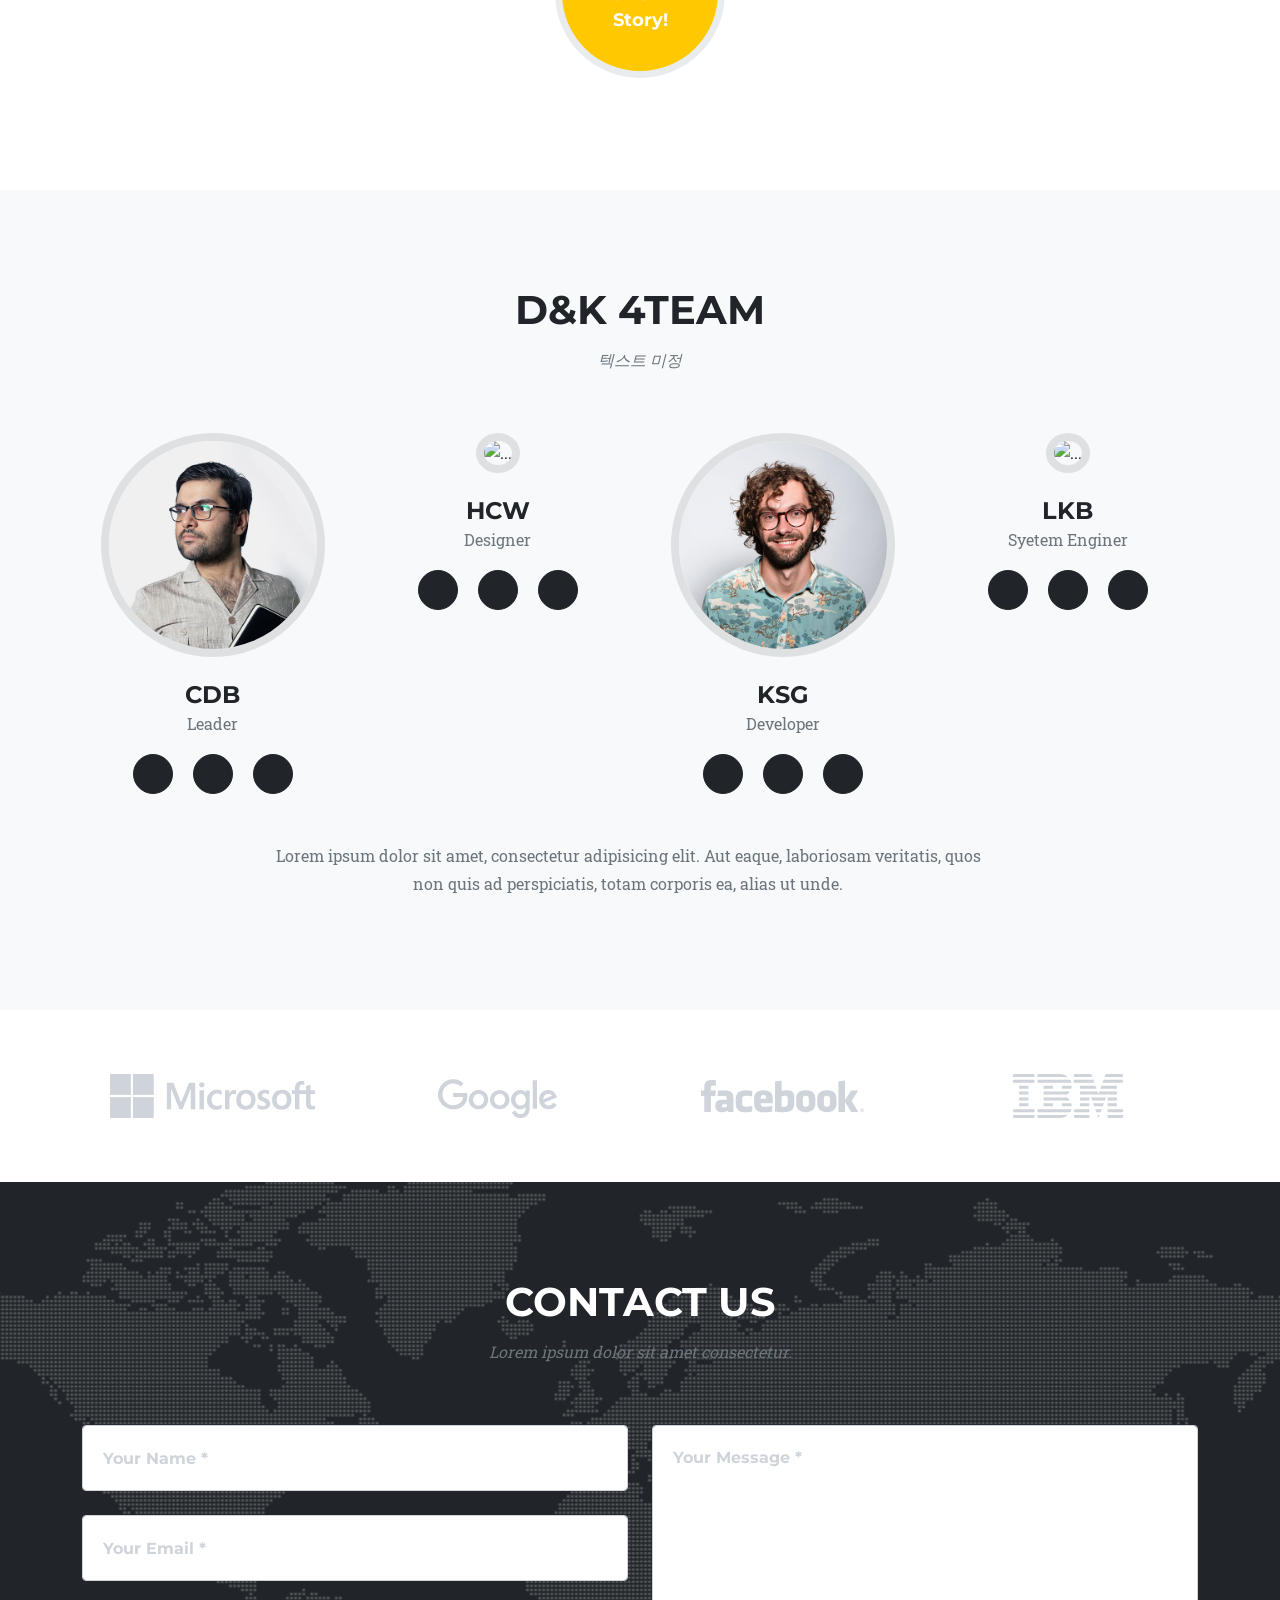
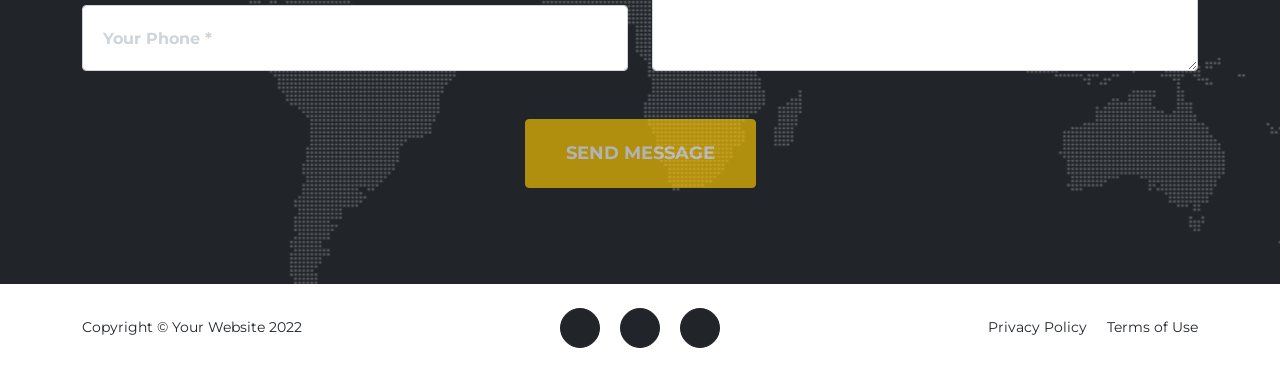
==== commit f716ad09: "Update index.html" ====
--- a/nginx/temp/index.html
+++ b/nginx/temp/index.html
@@ -41,7 +41,7 @@
         <header class="masthead">
             <div class="container">
                 <div class="masthead-subheading">Welcome To K-tech!</div>
-                <div class="masthead-heading text-uppercase">CI/CD test</div>
+                <div class="masthead-heading text-uppercase">CI/CD test!!!</div>
                 <a class="btn btn-primary btn-xl text-uppercase" href="#services">Tell Me More</a>
             </div>
         </header>
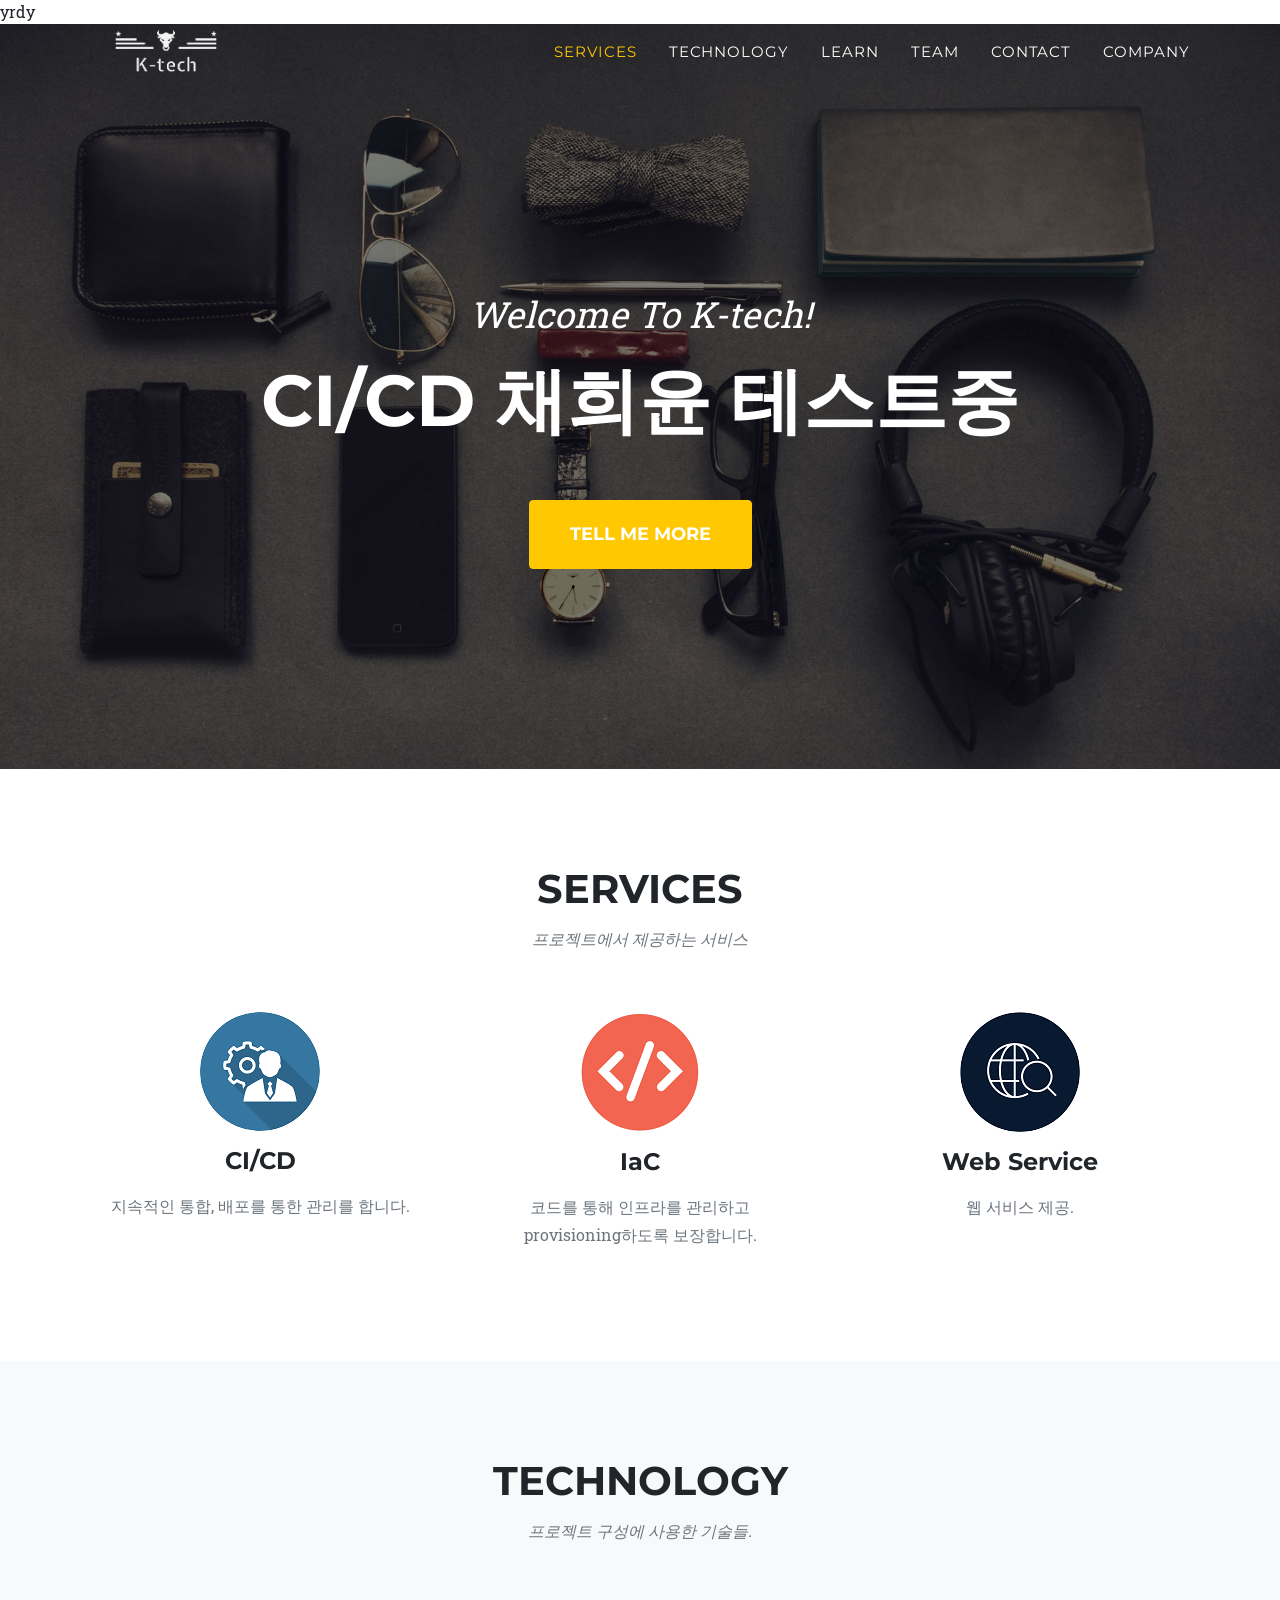
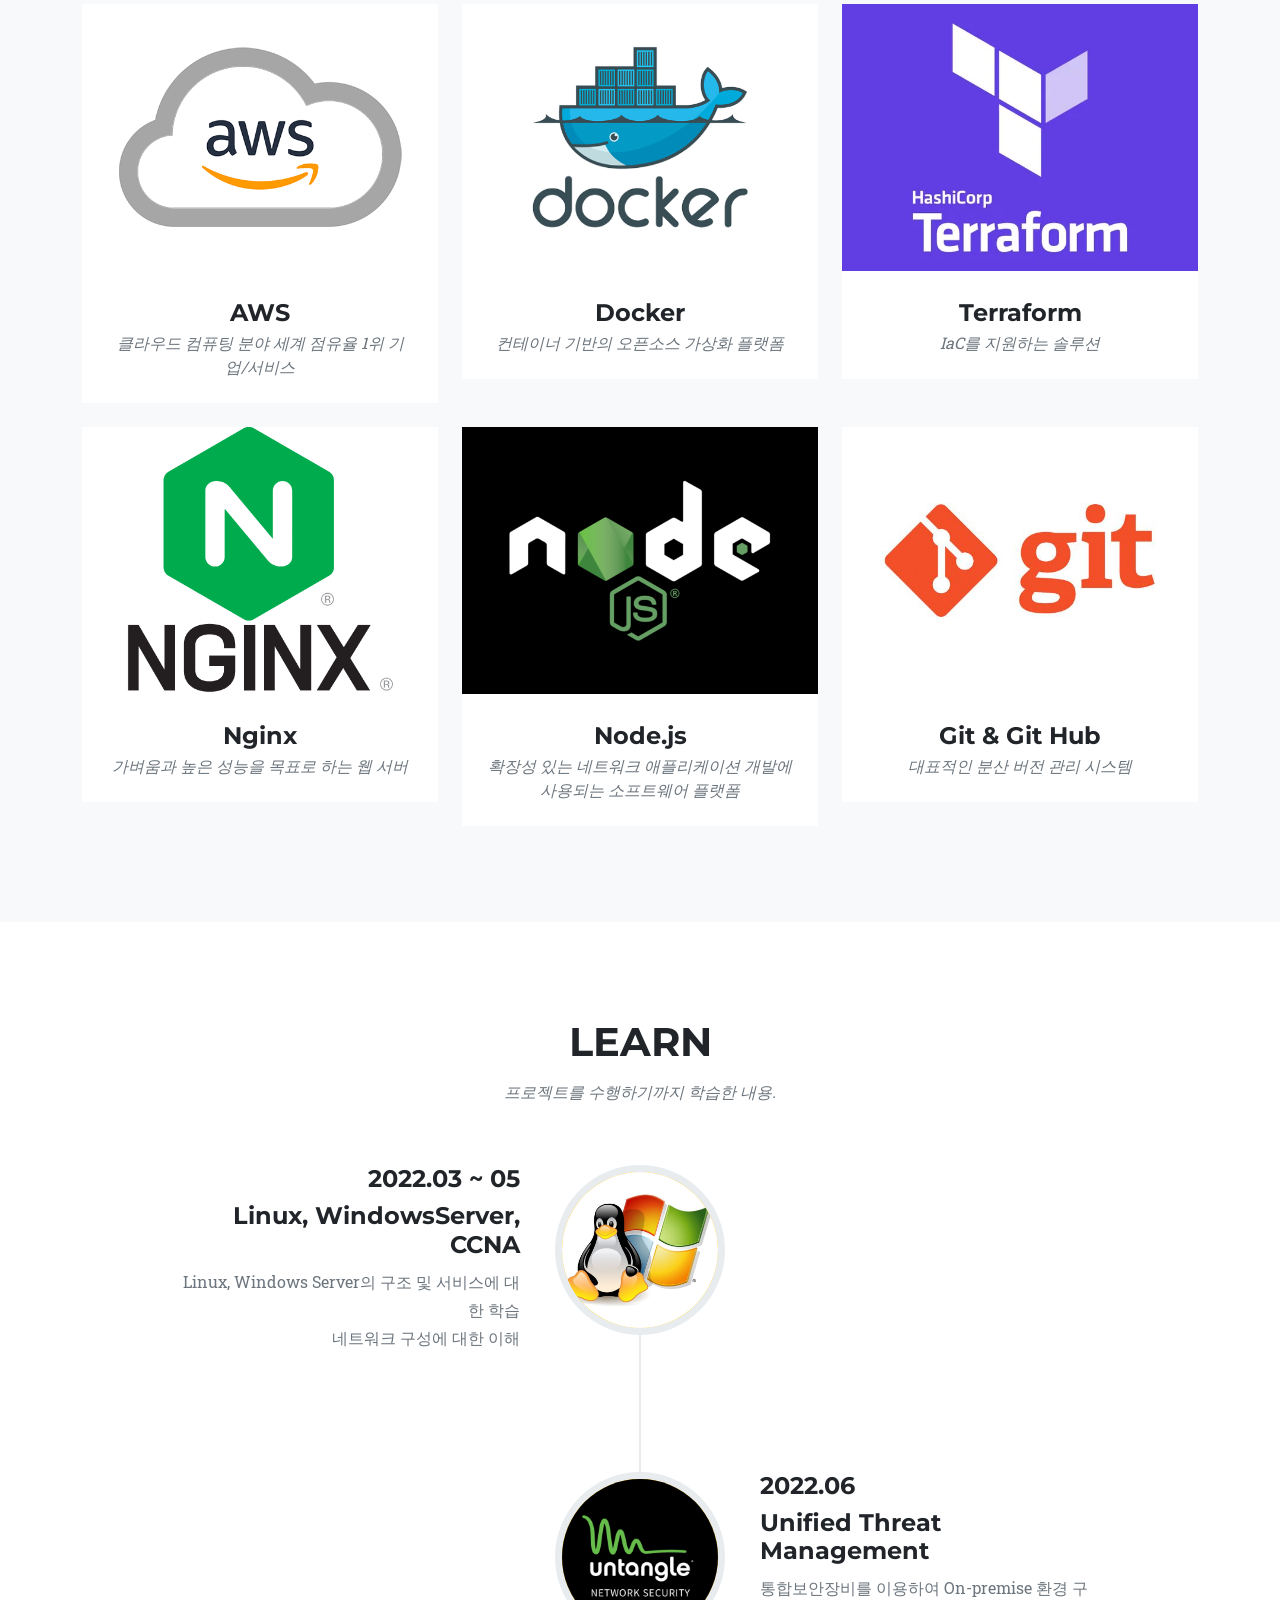
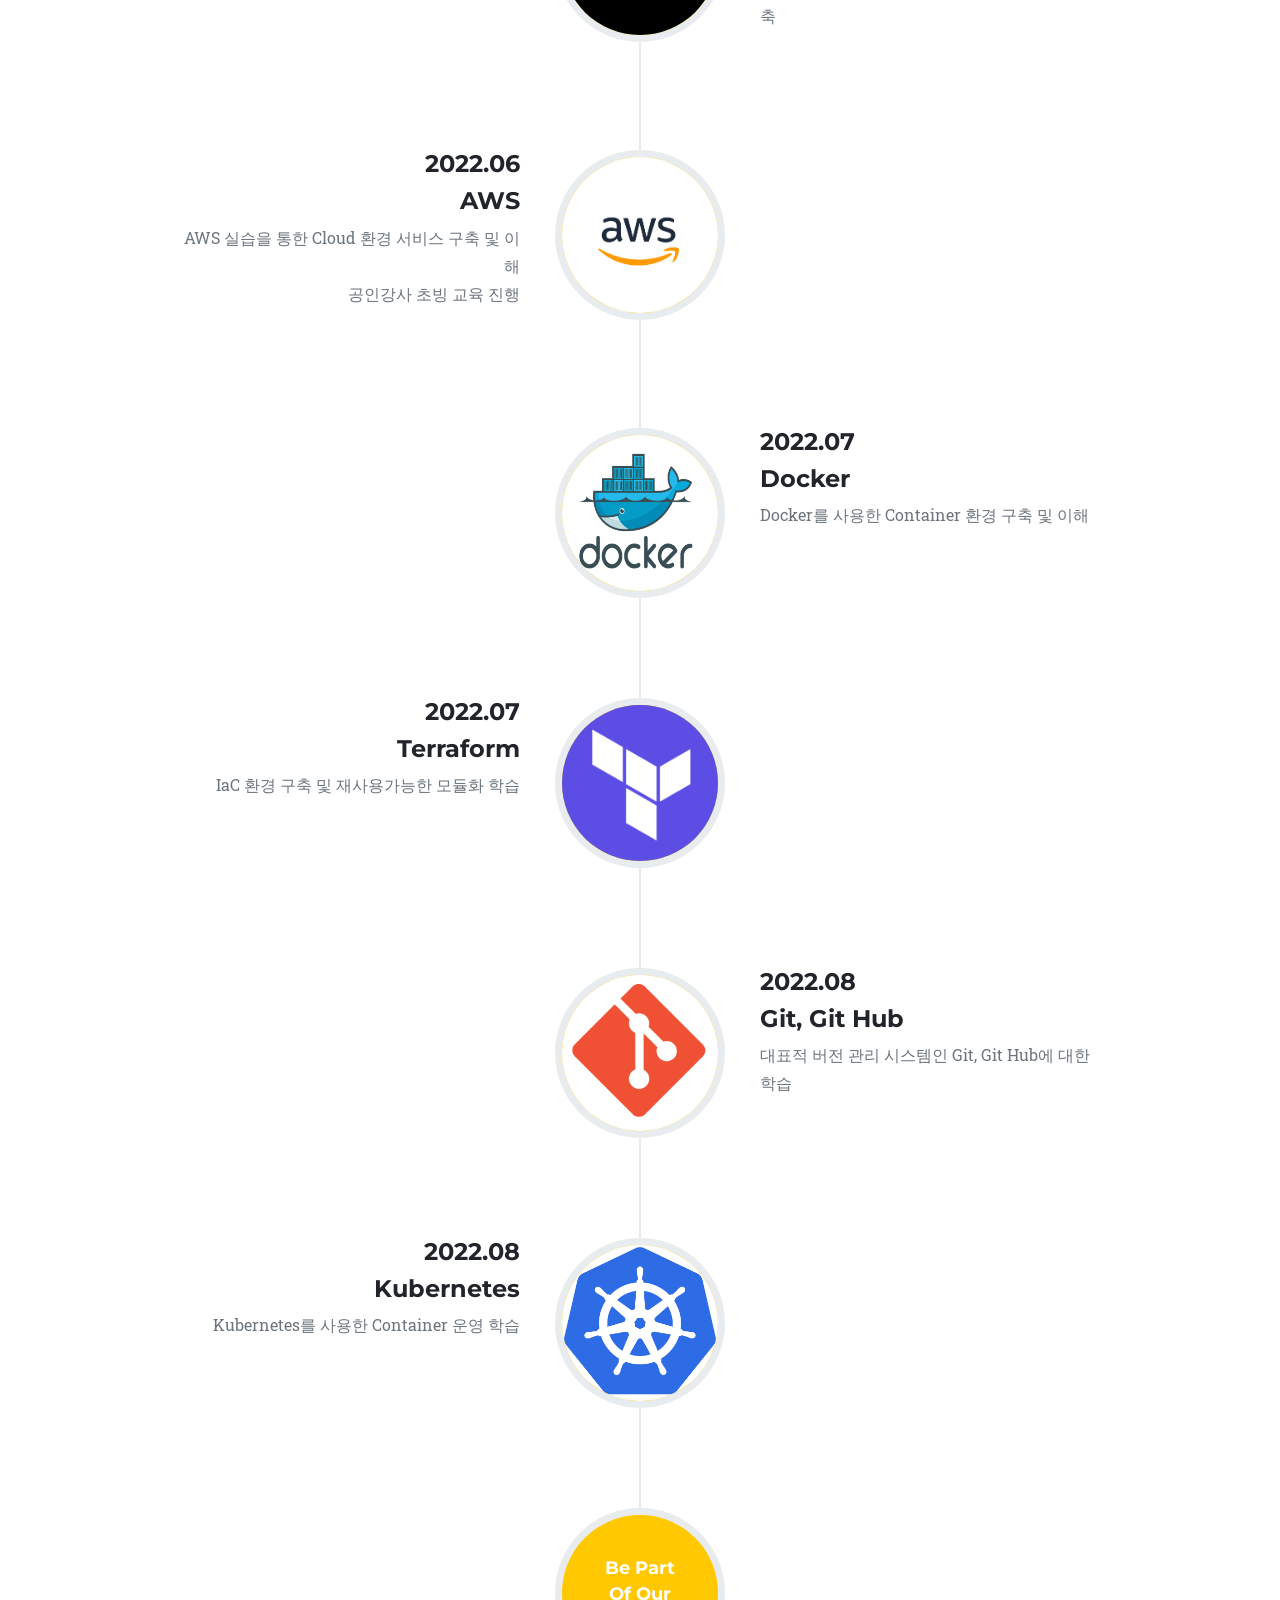
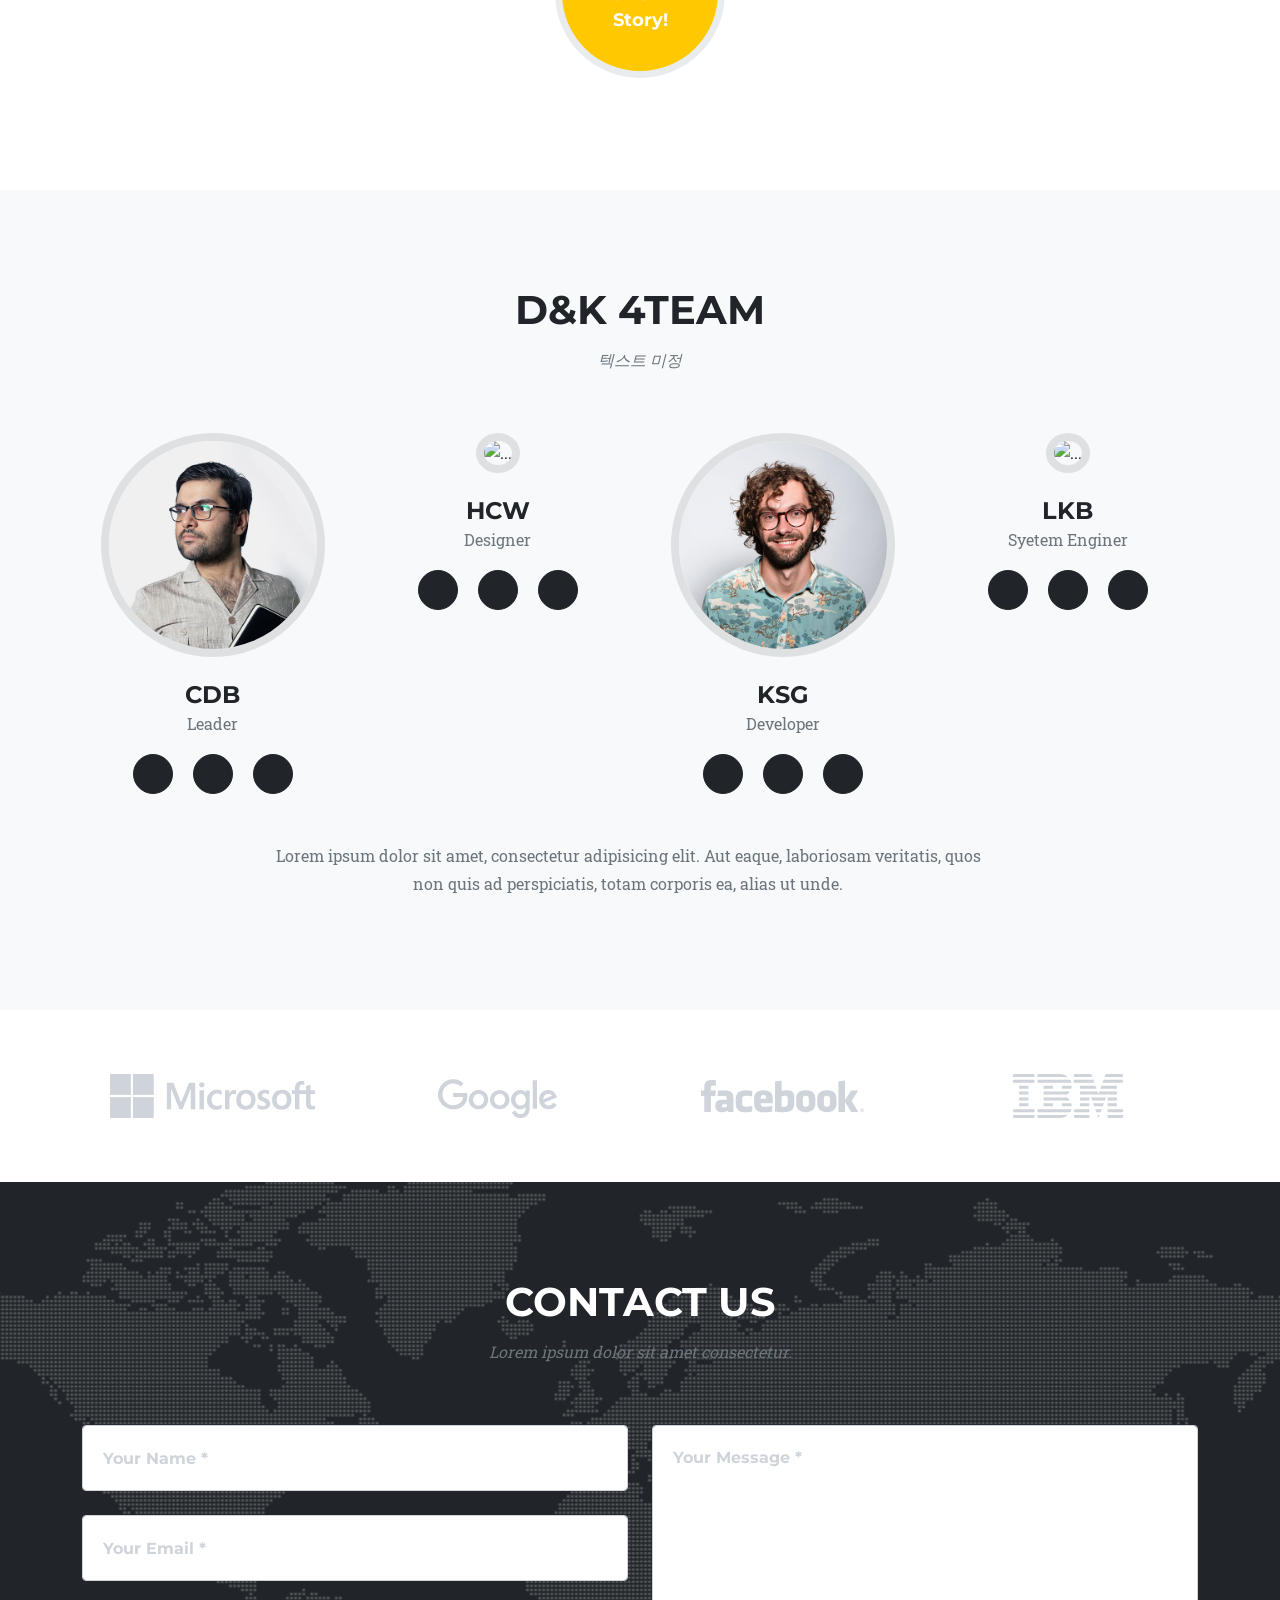
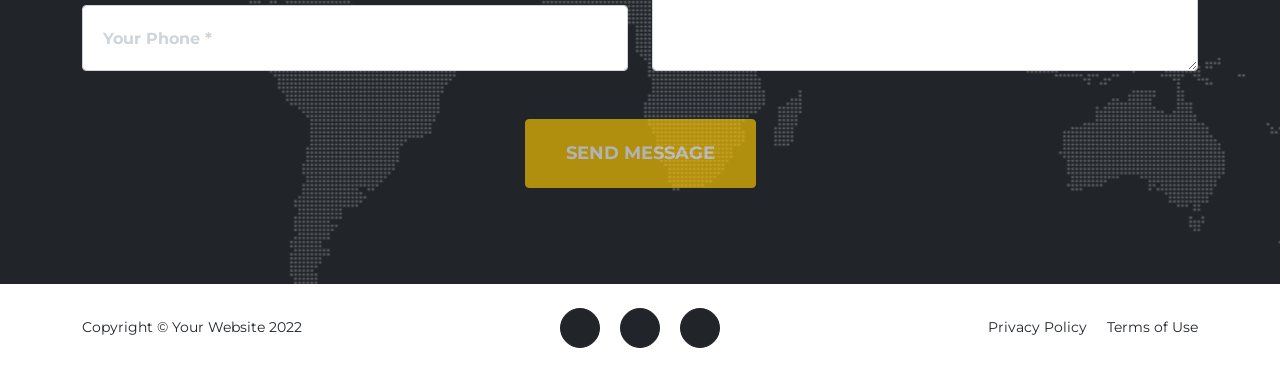
==== commit 93c83f18: "Update index.html" ====
--- a/nginx/temp/index.html
+++ b/nginx/temp/index.html
@@ -41,7 +41,7 @@
         <header class="masthead">
             <div class="container">
                 <div class="masthead-subheading">Welcome To K-tech!</div>
-                <div class="masthead-heading text-uppercase">CI/CD test!!!</div>
+                <div class="masthead-heading text-uppercase">CI/CD 채희윤 테스트중</div>
                 <a class="btn btn-primary btn-xl text-uppercase" href="#services">Tell Me More</a>
             </div>
         </header>
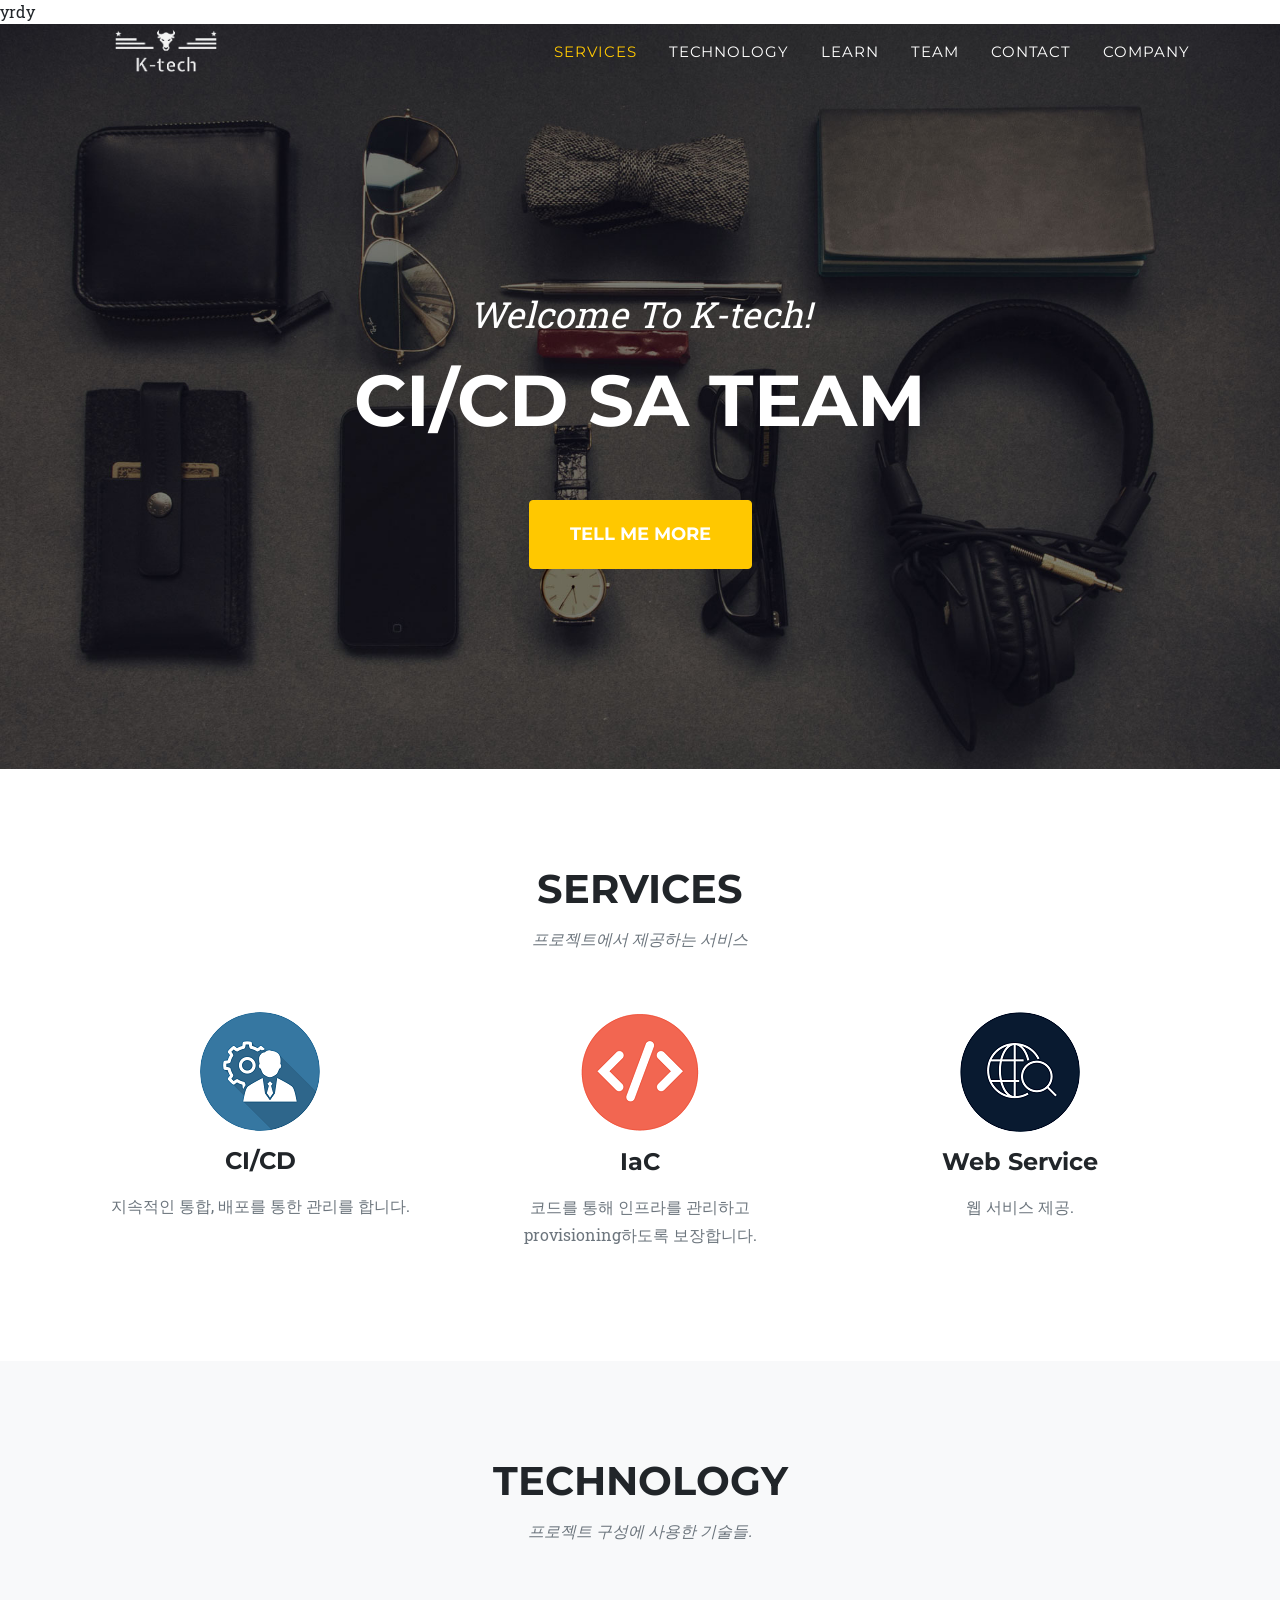
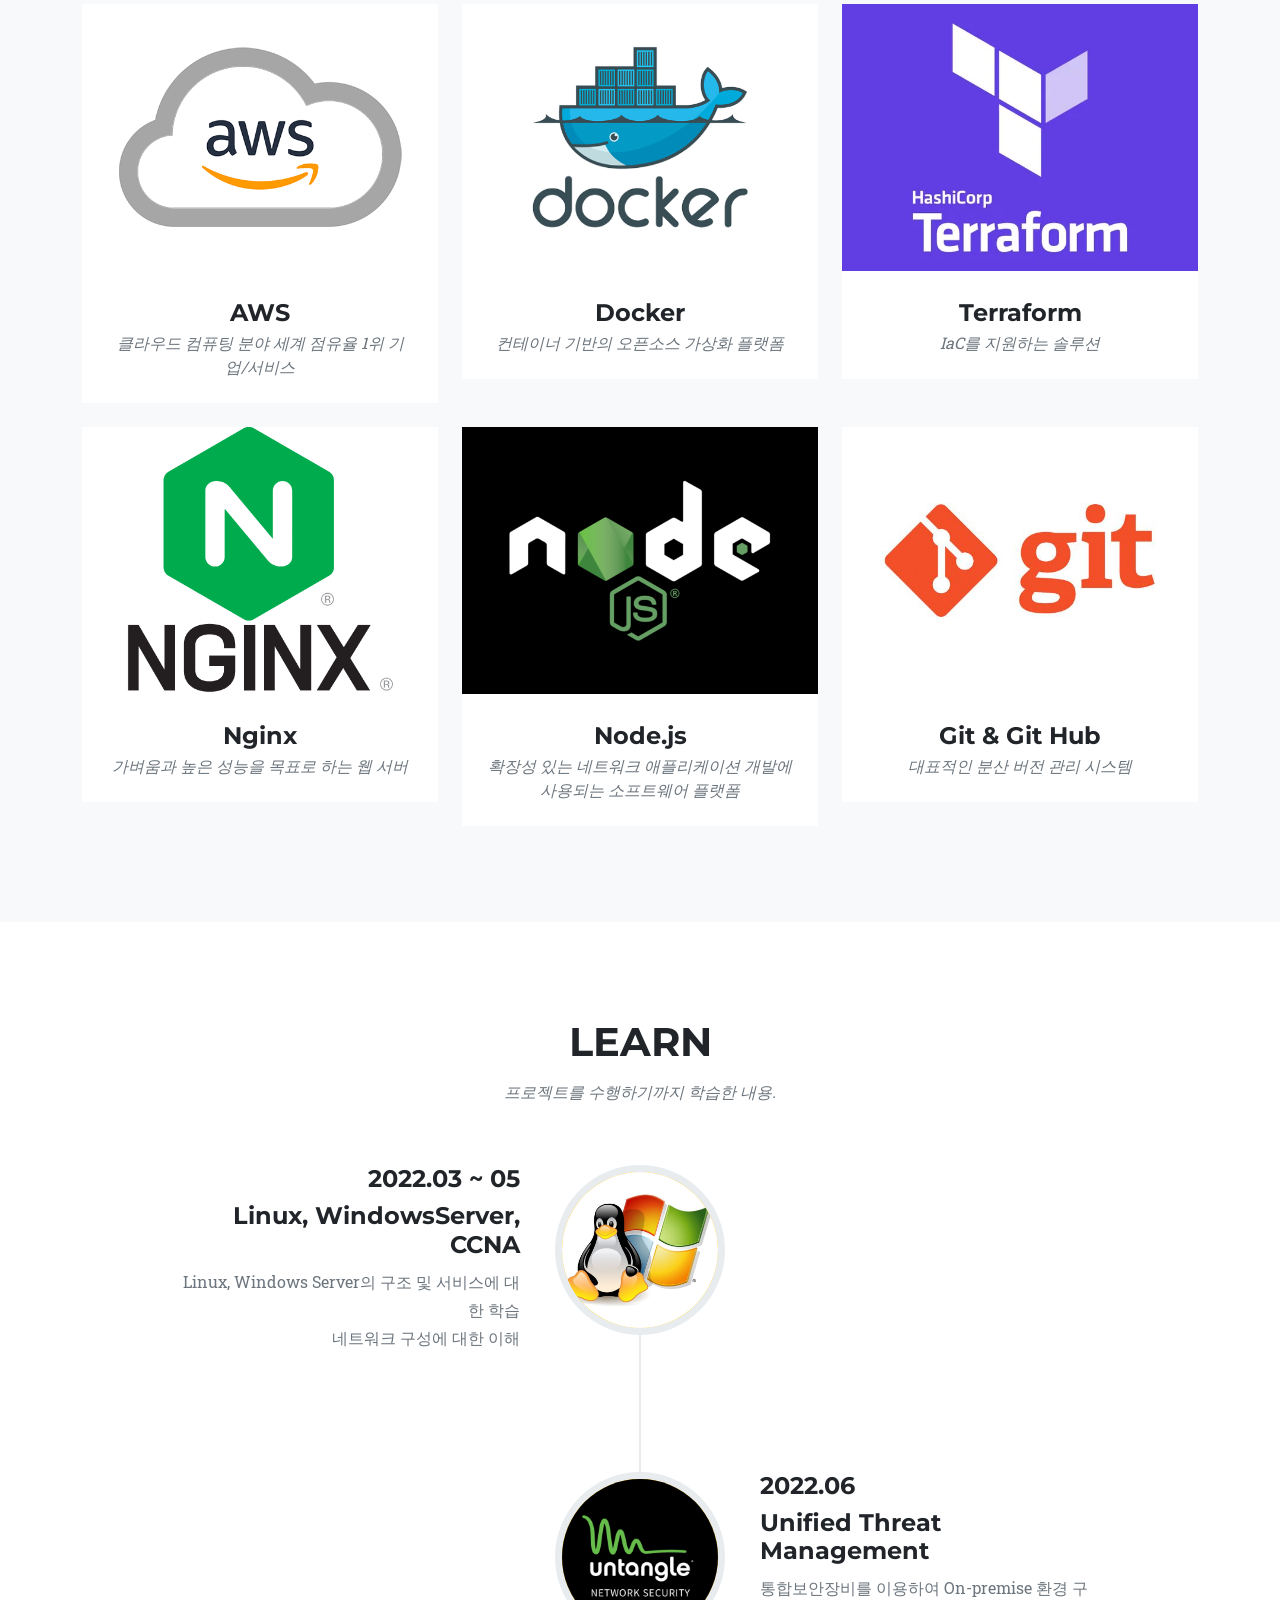
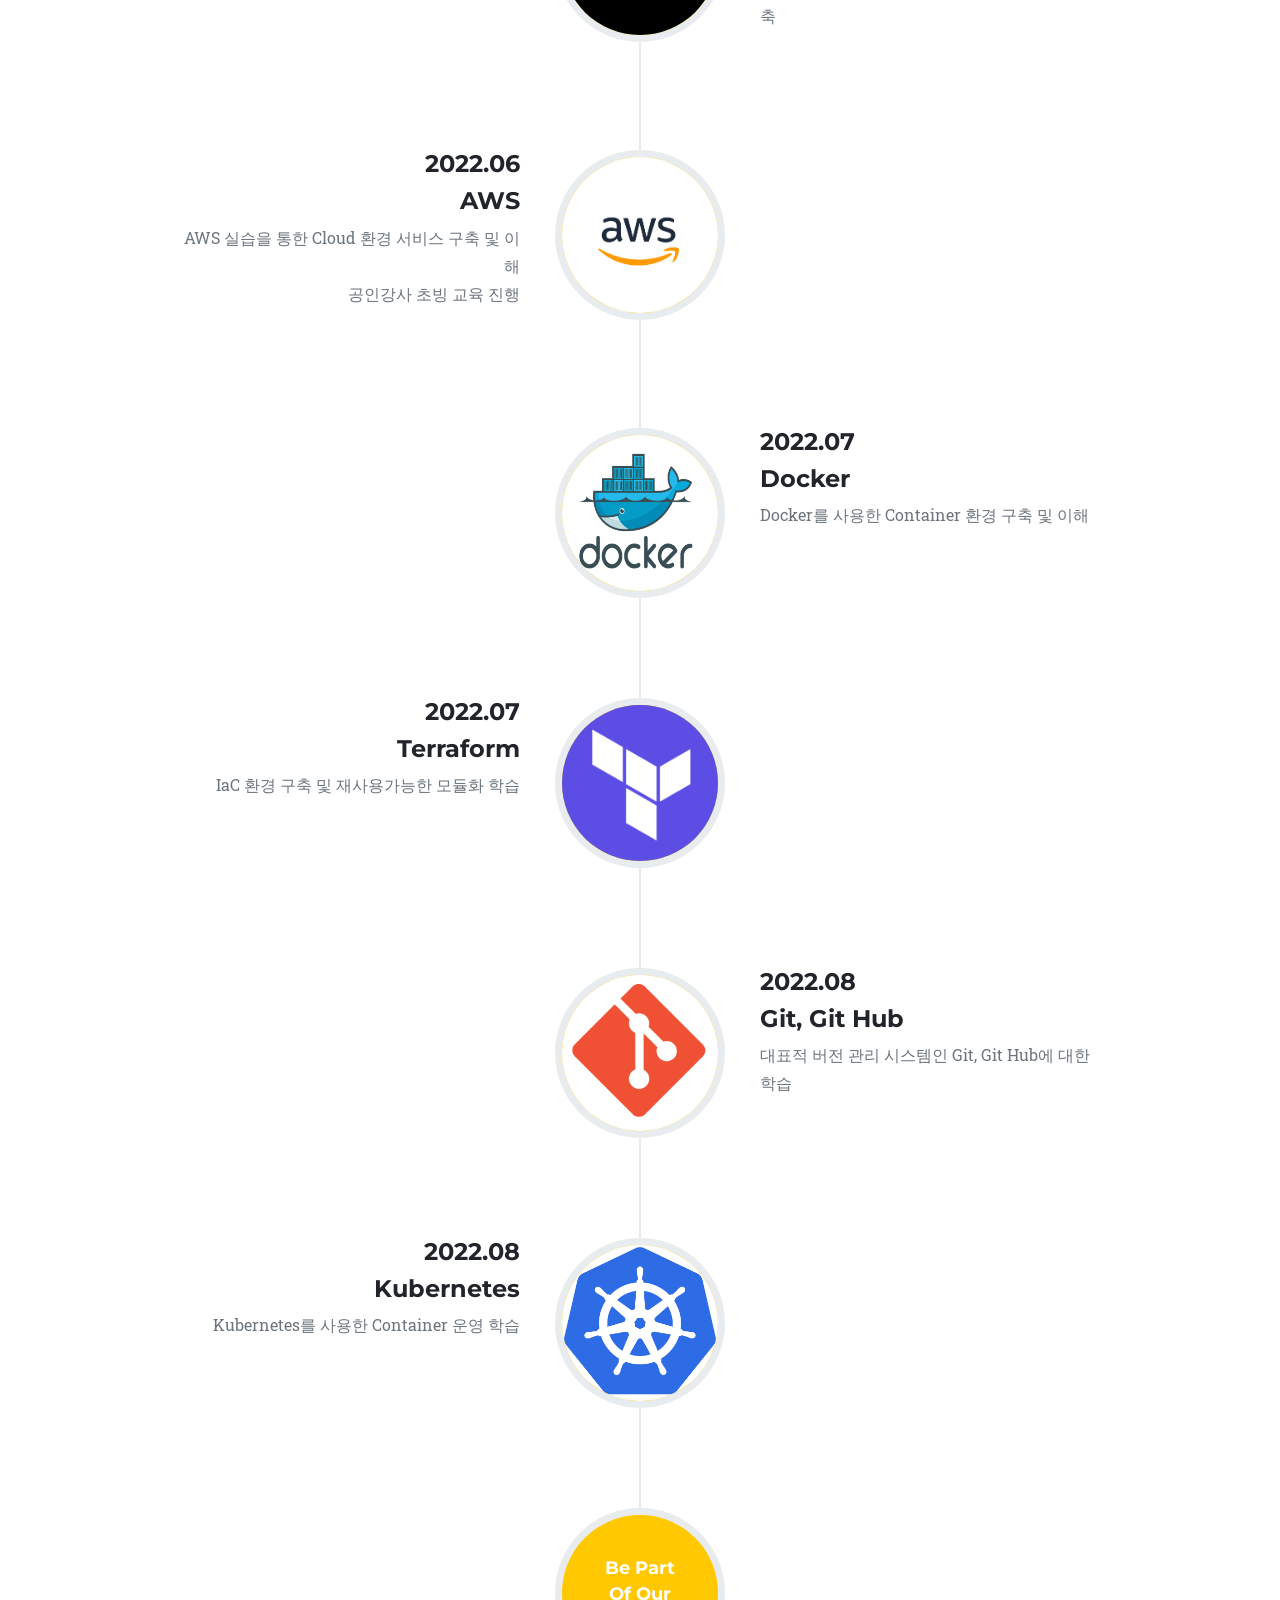
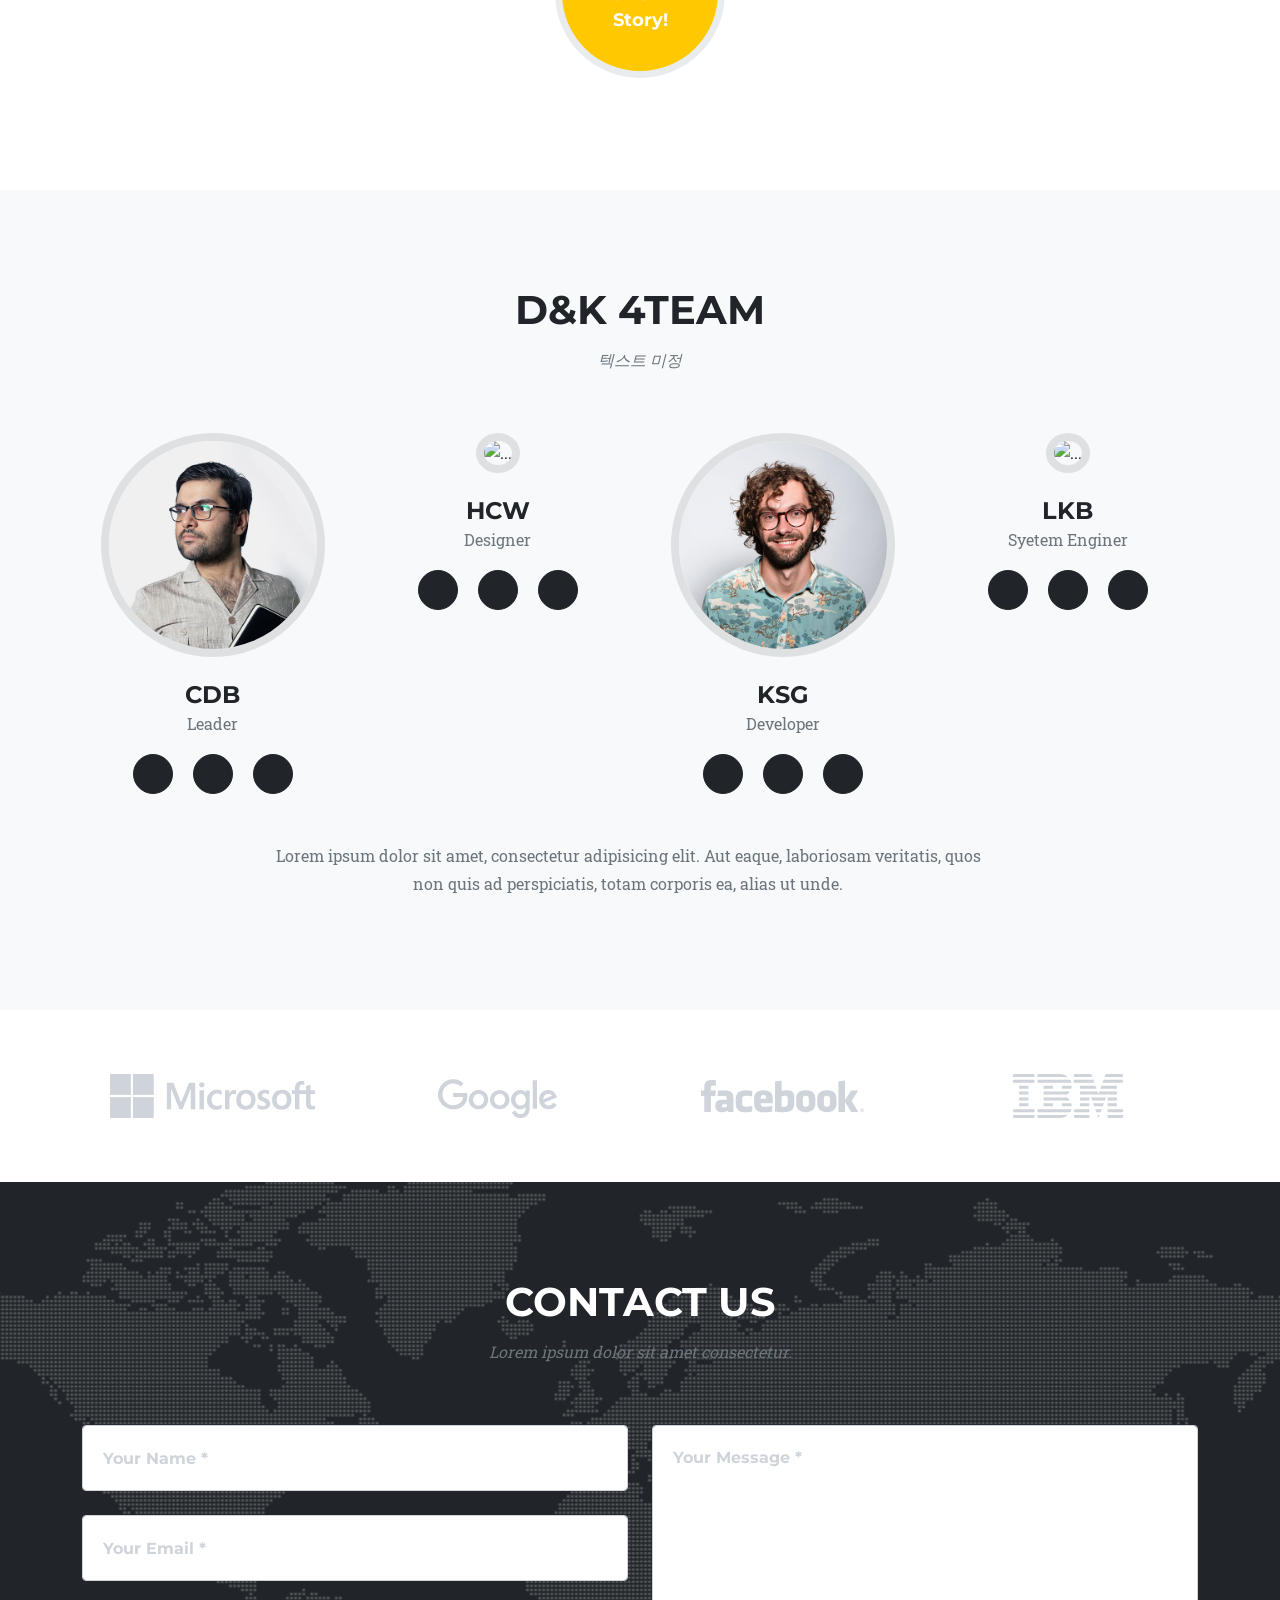
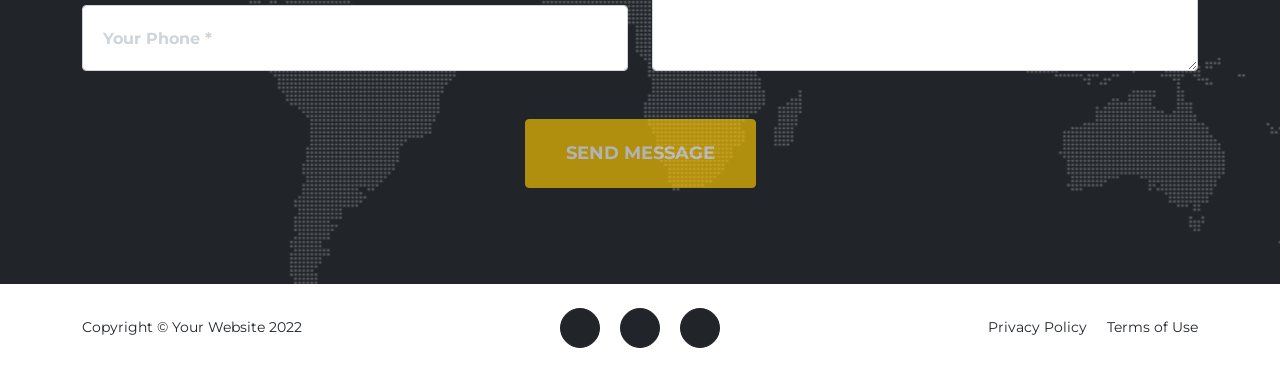
==== commit ba122060: "Update index.html" ====
--- a/nginx/temp/index.html
+++ b/nginx/temp/index.html
@@ -41,7 +41,7 @@
         <header class="masthead">
             <div class="container">
                 <div class="masthead-subheading">Welcome To K-tech!</div>
-                <div class="masthead-heading text-uppercase">CI/CD 채희윤 테스트중</div>
+                <div class="masthead-heading text-uppercase">CI/CD SA TEAM</div>
                 <a class="btn btn-primary btn-xl text-uppercase" href="#services">Tell Me More</a>
             </div>
         </header>
